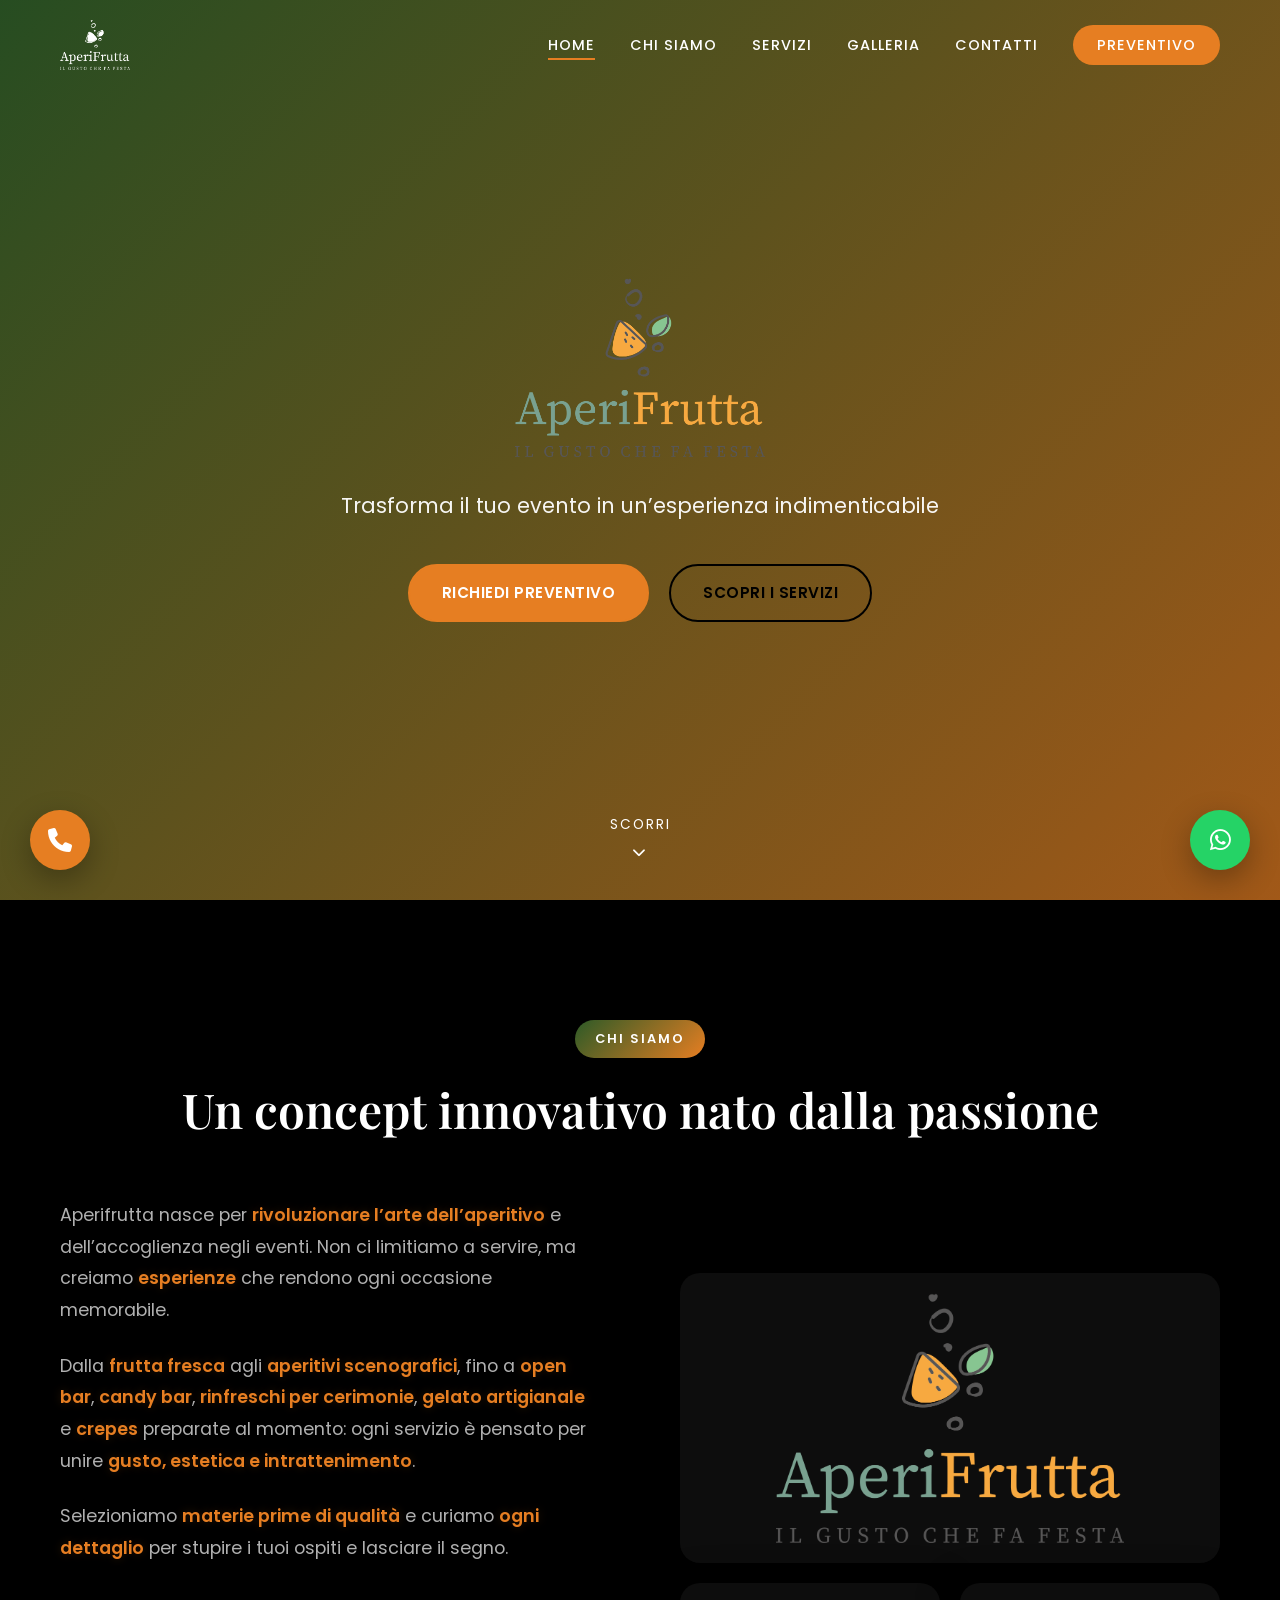
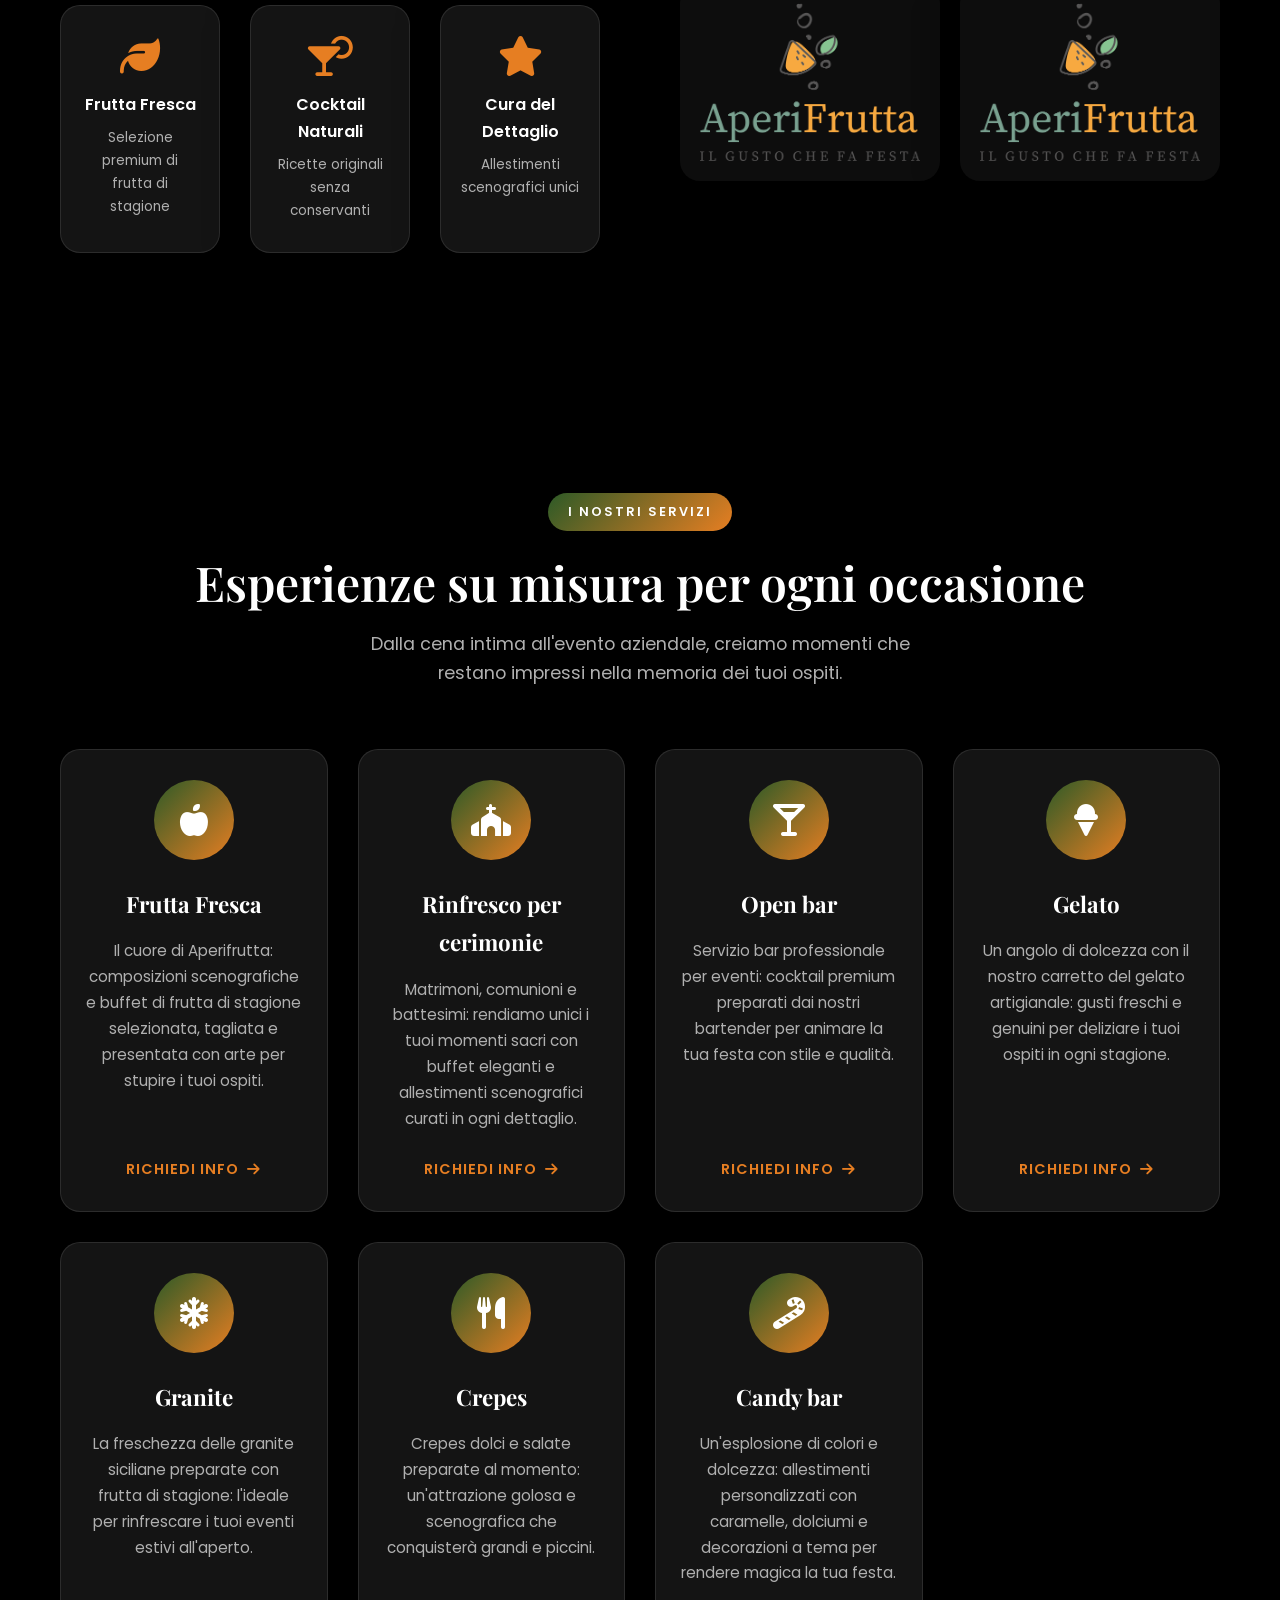
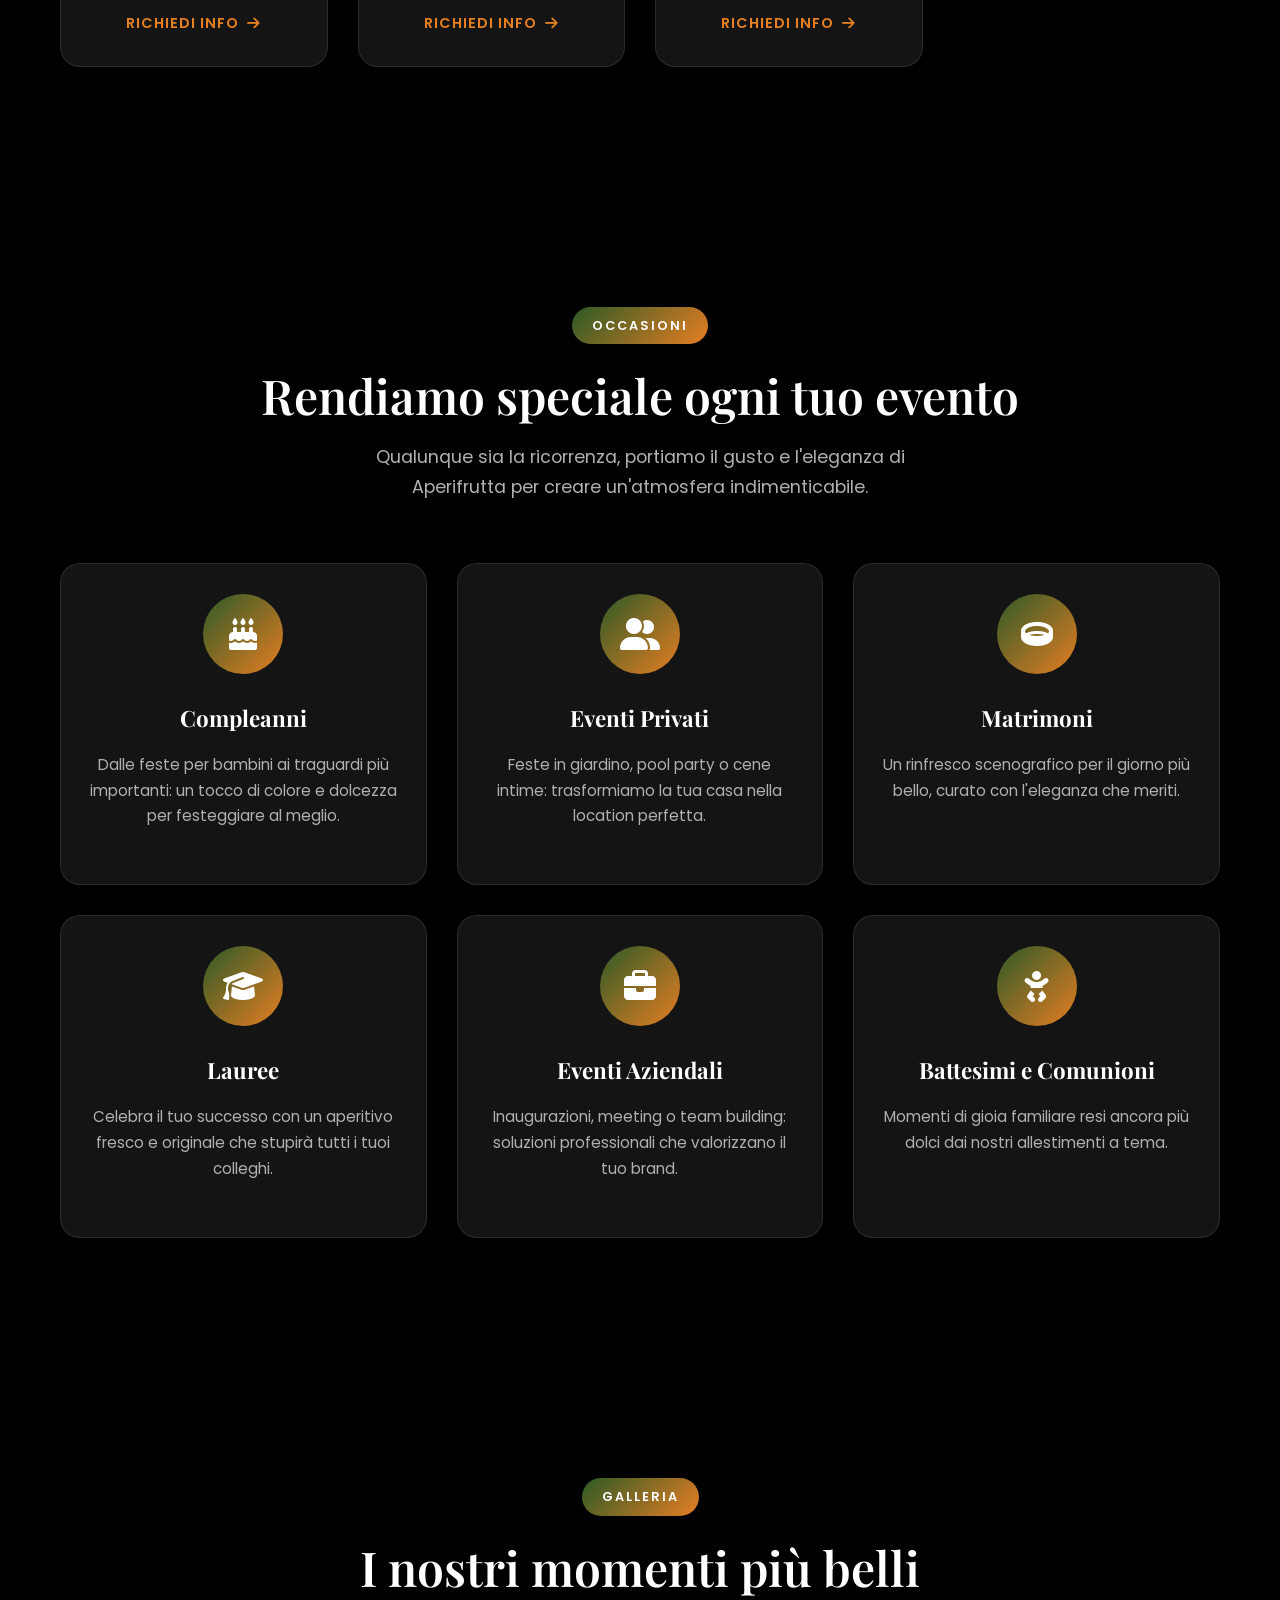
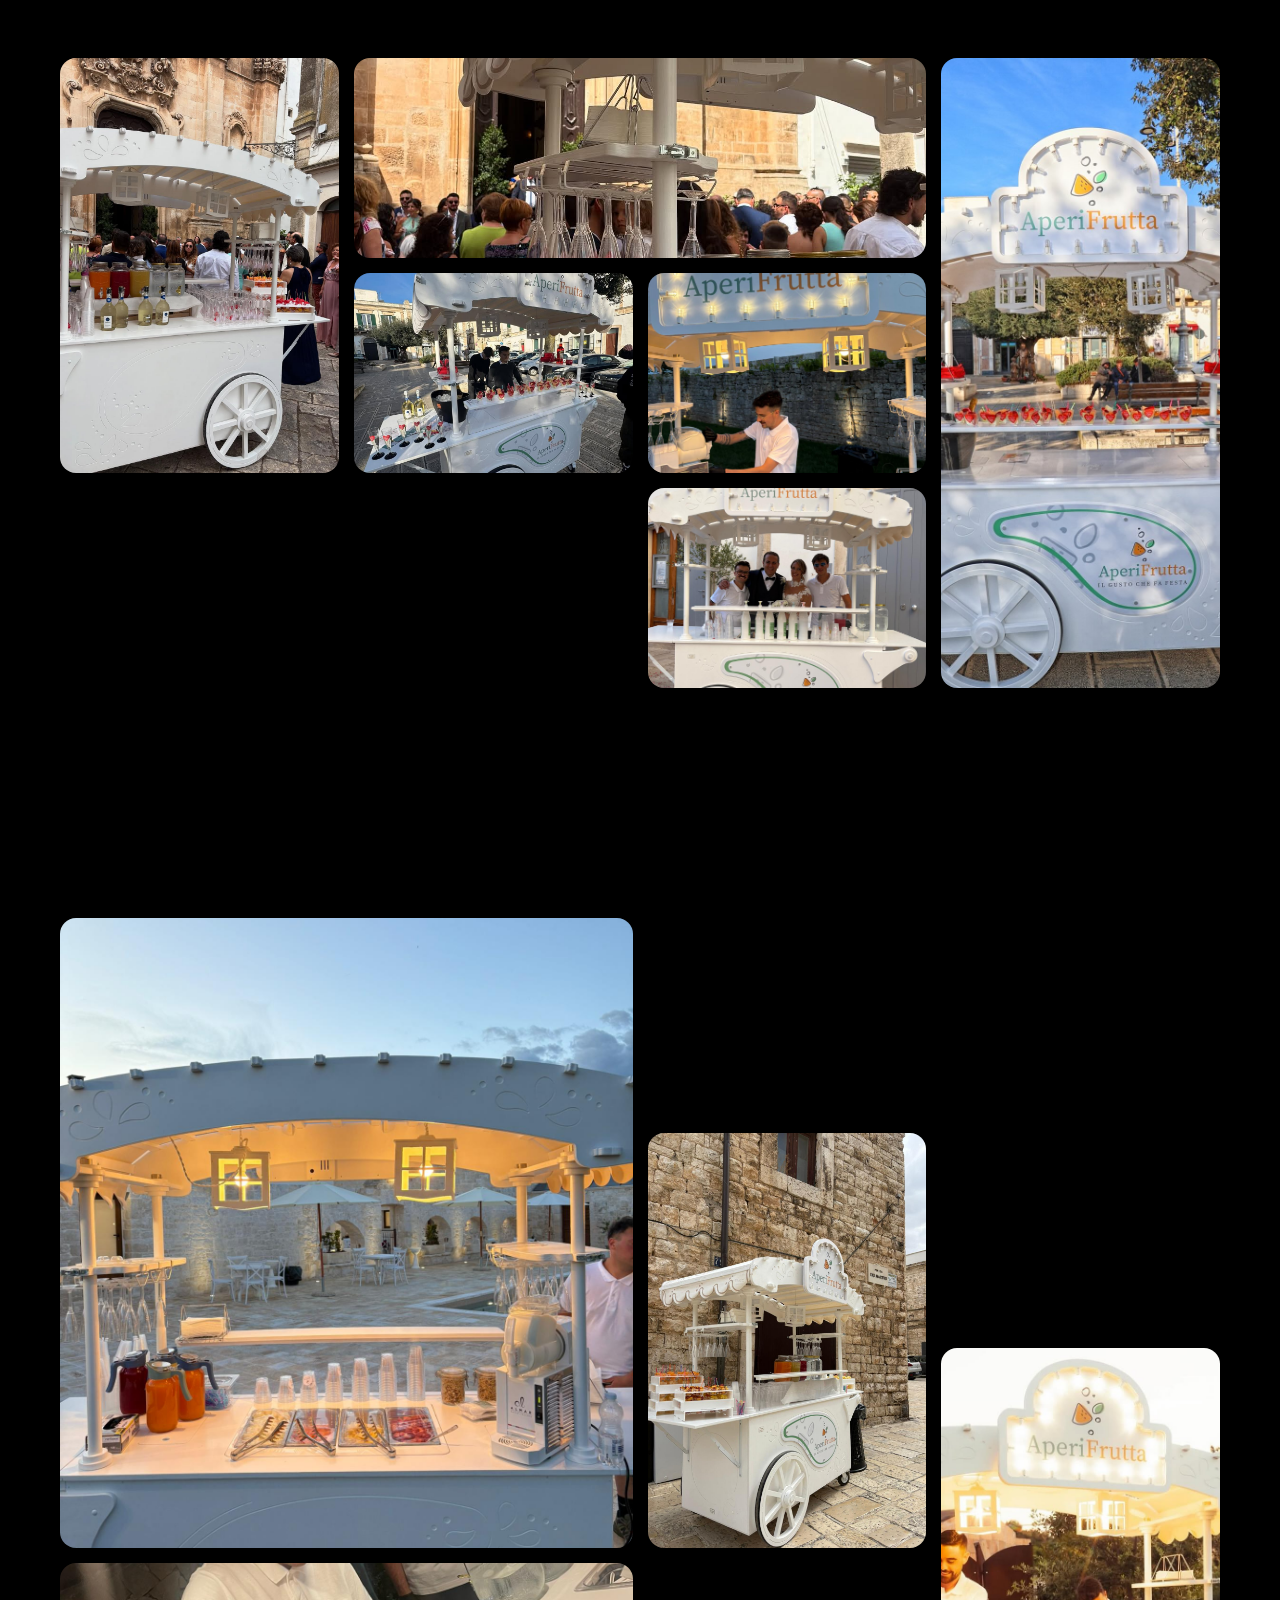
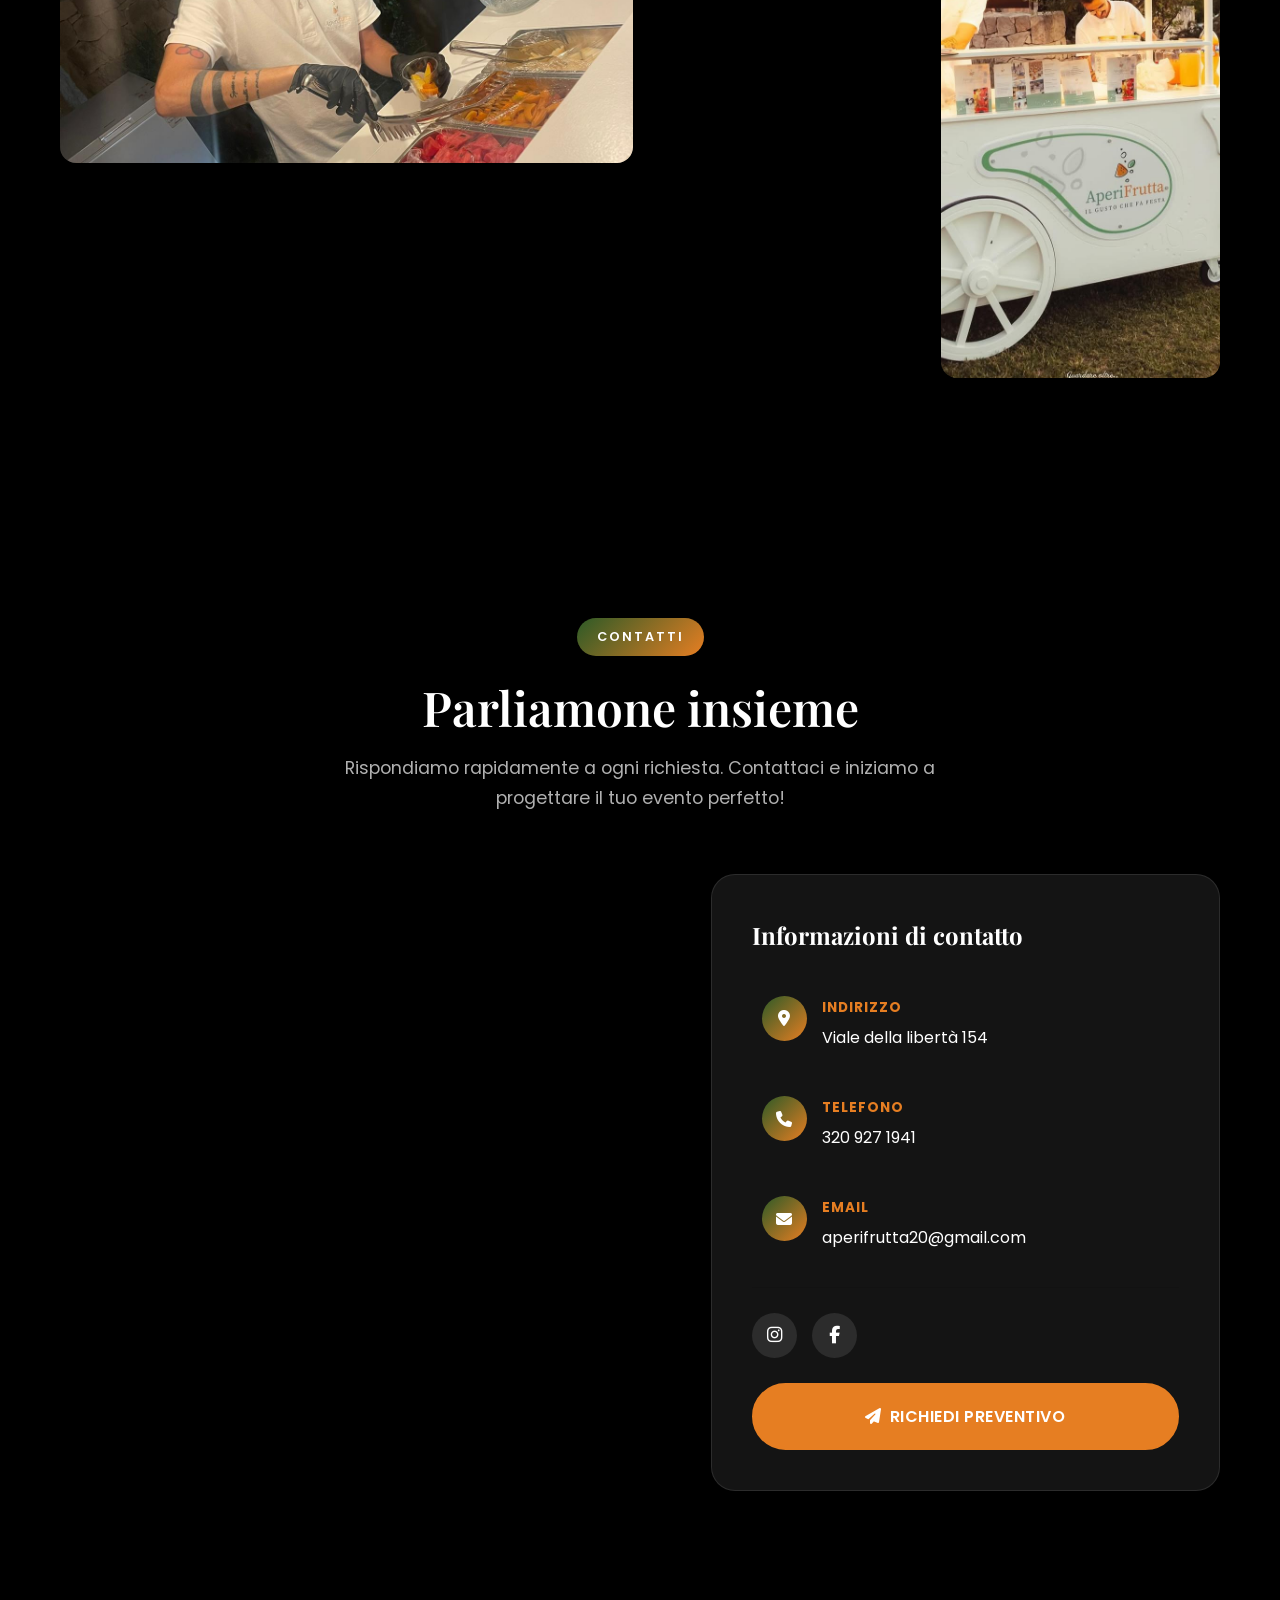
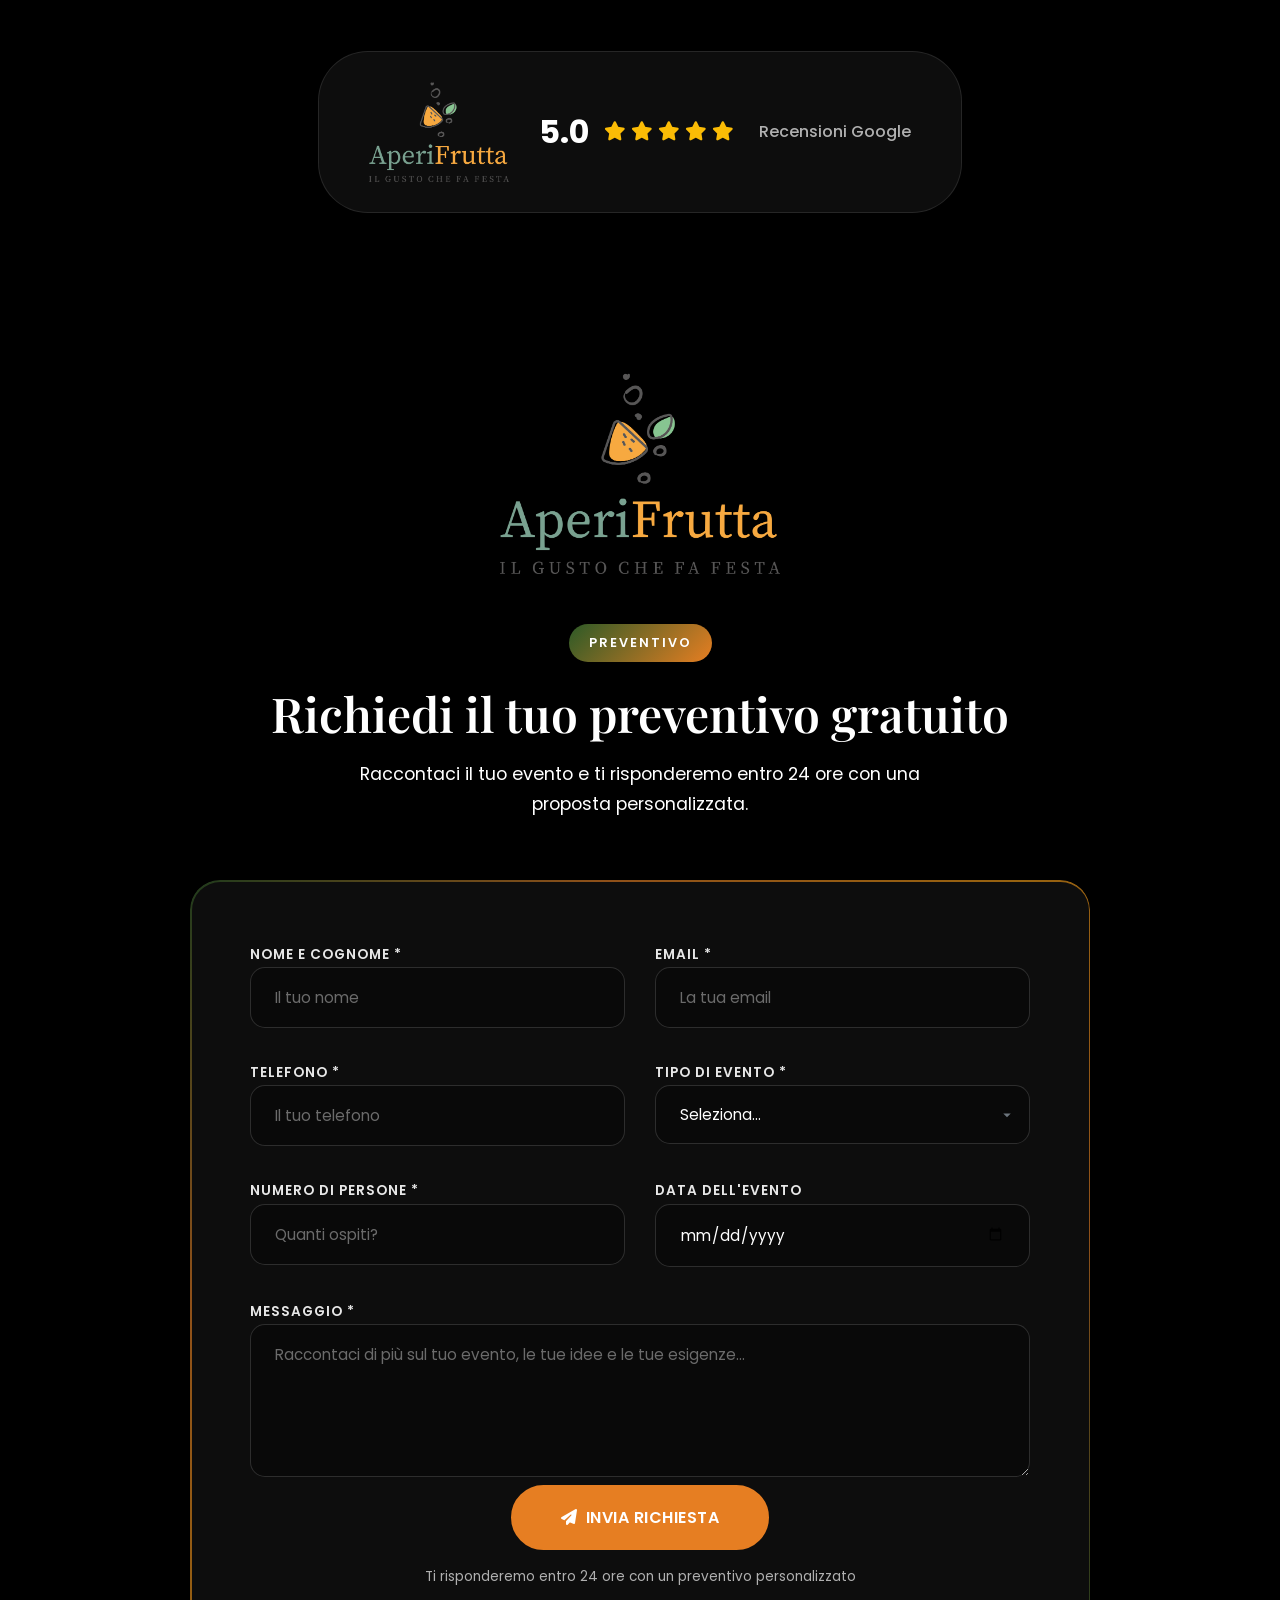
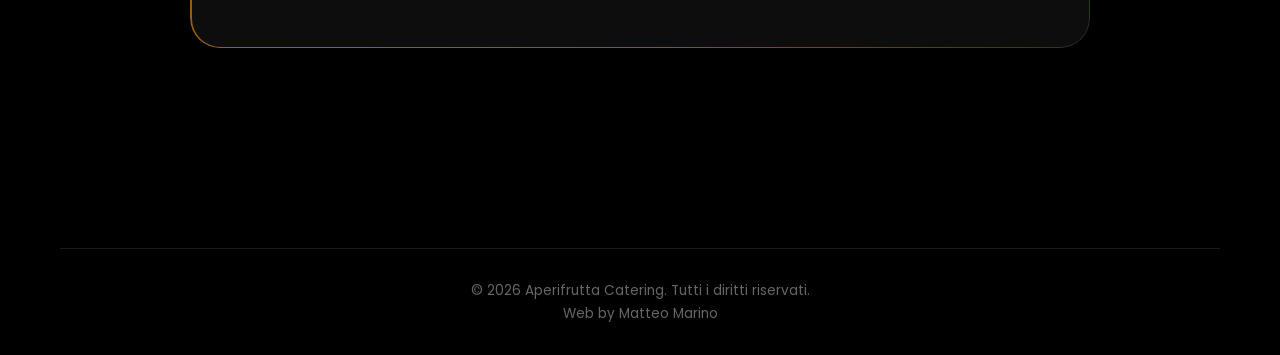
==== index.html @ 5a017d29 "1.1.0" ====
<!DOCTYPE html>
<html lang="it">
<head>
    <meta charset="UTF-8">
    <meta name="viewport" content="width=device-width, initial-scale=1.0">
    <meta name="description" content="Aperifrutta - Catering e servizi esclusivi per eventi unici">
    <meta name="keywords" content="catering, aperitivo, frutta fresca, cocktail naturali, eventi, party, aziendale">
    <title>Aperifrutta | Catering e servizi esclusivi per eventi unici</title>
    <link rel="preconnect" href="https://fonts.googleapis.com">
    <link rel="preconnect" href="https://fonts.gstatic.com" crossorigin>
    <link href="https://fonts.googleapis.com/css2?family=Playfair+Display:wght@400;500;600;700&family=Poppins:wght@300;400;500;600;700&display=swap" rel="stylesheet">
    <link rel="stylesheet" href="https://cdnjs.cloudflare.com/ajax/libs/font-awesome/6.4.0/css/all.min.css">
    <link rel="stylesheet" href="style.css">
</head>
<body>
    <header class="header" id="header">
        <div class="container header-inner">
            <a href="#" class="logo">
                <img src="logo.png" alt="Aperifrutta Catering">
            </a>
            <nav class="nav" id="nav">
                <ul class="nav-list">
                    <li><a href="#hero" class="nav-link active">Home</a></li>
                    <li><a href="#chi-siamo" class="nav-link">Chi siamo</a></li>
                    <li><a href="#servizi" class="nav-link">Servizi</a></li>
                    <li><a href="#galleria" class="nav-link">Galleria</a></li>
                    <li><a href="#contatti" class="nav-link">Contatti</a></li>
                    <li><a href="#preventivo" class="nav-link cta-nav">Preventivo</a></li>
                </ul>
            </nav>
            <button class="nav-toggle" id="navToggle" aria-label="Apri menu">
                <span></span>
                <span></span>
                <span></span>
            </button>
        </div>
    </header>

    <main>
        <section class="hero" id="hero">
            <div class="hero-bg"></div>
            <div class="hero-overlay"></div>
            <div class="container hero-content">
                <img src="logo.png" alt="Aperifrutta" class="hero-logo">
              
                <p class="hero-subtitle">Trasforma il tuo evento in un’esperienza indimenticabile</p>
              
                <div class="hero-cta">
                    <a href="#preventivo" class="btn btn-primary">Richiedi preventivo</a>
                    <a href="#servizi" class="btn btn-secondary">Scopri i servizi</a>
                </div>
            </div>
            <div class="hero-scroll">
                <span>Scorri</span>
                <i class="fas fa-chevron-down"></i>
            </div>
        </section>

        <section class="chi-siamo" id="chi-siamo">
            <div class="container">
                <div class="section-header">
                    <span class="section-tag">Chi siamo</span>
                    <h2 class="section-title">Un concept innovativo nato dalla passione</h2>
                </div>
                <div class="chi-siamo-grid">
                    <div class="chi-siamo-content">
                        <p class="chi-siamo-text">Aperifrutta nasce per <strong>rivoluzionare l’arte dell’aperitivo</strong> e dell’accoglienza negli eventi. Non ci limitiamo a servire, ma creiamo <strong>esperienze</strong> che rendono ogni occasione memorabile.</p>
                        <p class="chi-siamo-text">Dalla <strong>frutta fresca</strong> agli <strong>aperitivi scenografici</strong>, fino a <strong>open bar</strong>, <strong>candy bar</strong>, <strong>rinfreschi per cerimonie</strong>, <strong>gelato artigianale</strong> e <strong>crepes</strong> preparate al momento: ogni servizio è pensato per unire <strong>gusto, estetica e intrattenimento</strong>.</p>
                        <p class="chi-siamo-text">Selezioniamo <strong>materie prime di qualità</strong> e curiamo <strong>ogni dettaglio</strong> per stupire i tuoi ospiti e lasciare il segno.</p>
                        <div class="chi-siamo-features">
                            <div class="feature">
                                <i class="fas fa-leaf"></i>
                                <h4>Frutta Fresca</h4>
                                <p>Selezione premium di frutta di stagione</p>
                            </div>
                            <div class="feature">
                                <i class="fas fa-cocktail"></i>
                                <h4>Cocktail Naturali</h4>
                                <p>Ricette originali senza conservanti</p>
                            </div>
                            <div class="feature">
                                <i class="fas fa-star"></i>
                                <h4>Cura del Dettaglio</h4>
                                <p>Allestimenti scenografici unici</p>
                            </div>
                        </div>
                    </div>
                    <div class="chi-siamo-images">
                        <div class="image-grid">
                            <div class="image-item image-1">
                                <img src="logo.png" alt="Cocktail colorati">
                            </div>
                            <div class="image-item image-2">
                                <img src="logo.png" alt="Frutta fresca">
                            </div>
                            <div class="image-item image-3">
                                <img src="logo.png" alt="Evento allestito">
                            </div>
                        </div>
                    </div>
                </div>
            </div>
        </section>

        <section class="servizi" id="servizi">
            <div class="container">
                <div class="section-header">
                    <span class="section-tag">I nostri servizi</span>
                    <h2 class="section-title">Esperienze su misura per ogni occasione</h2>
                    <p class="section-desc">Dalla cena intima all'evento aziendale, creiamo momenti che restano impressi nella memoria dei tuoi ospiti.</p>
                </div>
                <div class="servizi-grid">
                    <div class="servizio-card">
                        <div class="servizio-icon">
                            <i class="fas fa-apple-alt"></i>
                        </div>
                        <h3>Frutta Fresca</h3>
                        <p>Il cuore di Aperifrutta: composizioni scenografiche e buffet di frutta di stagione selezionata, tagliata e presentata con arte per stupire i tuoi ospiti.</p>
                        <a href="#preventivo" class="servizio-link">Richiedi info <i class="fas fa-arrow-right"></i></a>
                    </div>
                    <div class="servizio-card">
                        <div class="servizio-icon">
                            <i class="fas fa-church"></i>
                        </div>
                        <h3>Rinfresco per cerimonie</h3>
                        <p>Matrimoni, comunioni e battesimi: rendiamo unici i tuoi momenti sacri con buffet eleganti e allestimenti scenografici curati in ogni dettaglio.</p>
                        <a href="#preventivo" class="servizio-link">Richiedi info <i class="fas fa-arrow-right"></i></a>
                    </div>
                    <div class="servizio-card">
                        <div class="servizio-icon">
                            <i class="fas fa-glass-martini-alt"></i>
                        </div>
                        <h3>Open bar</h3>
                        <p>Servizio bar professionale per eventi: cocktail premium preparati dai nostri bartender per animare la tua festa con stile e qualità.</p>
                        <a href="#preventivo" class="servizio-link">Richiedi info <i class="fas fa-arrow-right"></i></a>
                    </div>
                    <div class="servizio-card">
                        <div class="servizio-icon">
                            <i class="fas fa-ice-cream"></i>
                        </div>
                        <h3>Gelato</h3>
                        <p>Un angolo di dolcezza con il nostro carretto del gelato artigianale: gusti freschi e genuini per deliziare i tuoi ospiti in ogni stagione.</p>
                        <a href="#preventivo" class="servizio-link">Richiedi info <i class="fas fa-arrow-right"></i></a>
                    </div>
                    <div class="servizio-card">
                        <div class="servizio-icon">
                            <i class="fas fa-snowflake"></i>
                        </div>
                        <h3>Granite</h3>
                        <p>La freschezza delle granite siciliane preparate con frutta di stagione: l'ideale per rinfrescare i tuoi eventi estivi all'aperto.</p>
                        <a href="#preventivo" class="servizio-link">Richiedi info <i class="fas fa-arrow-right"></i></a>
                    </div>
                    <div class="servizio-card">
                        <div class="servizio-icon">
                            <i class="fas fa-utensils"></i>
                        </div>
                        <h3>Crepes</h3>
                        <p>Crepes dolci e salate preparate al momento: un'attrazione golosa e scenografica che conquisterà grandi e piccini.</p>
                        <a href="#preventivo" class="servizio-link">Richiedi info <i class="fas fa-arrow-right"></i></a>
                    </div>
                    <div class="servizio-card">
                        <div class="servizio-icon">
                            <i class="fas fa-candy-cane"></i>
                        </div>
                        <h3>Candy bar</h3>
                        <p>Un'esplosione di colori e dolcezza: allestimenti personalizzati con caramelle, dolciumi e decorazioni a tema per rendere magica la tua festa.</p>
                        <a href="#preventivo" class="servizio-link">Richiedi info <i class="fas fa-arrow-right"></i></a>
                    </div>
                </div>
            </div>
        </section>

        <section class="eventi" id="eventi">
            <div class="container">
                <div class="section-header">
                    <span class="section-tag">Occasioni</span>
                    <h2 class="section-title">Rendiamo speciale ogni tuo evento</h2>
                    <p class="section-desc">Qualunque sia la ricorrenza, portiamo il gusto e l'eleganza di Aperifrutta per creare un'atmosfera indimenticabile.</p>
                </div>
                <div class="eventi-grid">
                    <div class="evento-item">
                        <div class="evento-icon"><i class="fas fa-birthday-cake"></i></div>
                        <h3>Compleanni</h3>
                        <p>Dalle feste per bambini ai traguardi più importanti: un tocco di colore e dolcezza per festeggiare al meglio.</p>
                    </div>
                    <div class="evento-item">
                        <div class="evento-icon"><i class="fas fa-user-friends"></i></div>
                        <h3>Eventi Privati</h3>
                        <p>Feste in giardino, pool party o cene intime: trasformiamo la tua casa nella location perfetta.</p>
                    </div>
                    <div class="evento-item">
                        <div class="evento-icon"><i class="fas fa-ring"></i></div>
                        <h3>Matrimoni</h3>
                        <p>Un rinfresco scenografico per il giorno più bello, curato con l'eleganza che meriti.</p>
                    </div>
                    <div class="evento-item">
                        <div class="evento-icon"><i class="fas fa-graduation-cap"></i></div>
                        <h3>Lauree</h3>
                        <p>Celebra il tuo successo con un aperitivo fresco e originale che stupirà tutti i tuoi colleghi.</p>
                    </div>
                    <div class="evento-item">
                        <div class="evento-icon"><i class="fas fa-briefcase"></i></div>
                        <h3>Eventi Aziendali</h3>
                        <p>Inaugurazioni, meeting o team building: soluzioni professionali che valorizzano il tuo brand.</p>
                    </div>
                    <div class="evento-item">
                        <div class="evento-icon"><i class="fas fa-baby"></i></div>
                        <h3>Battesimi e Comunioni</h3>
                        <p>Momenti di gioia familiare resi ancora più dolci dai nostri allestimenti a tema.</p>
                    </div>
                </div>
            </div>
        </section>

        <section class="galleria" id="galleria">
            <div class="container">
                <div class="section-header">
                    <span class="section-tag">Galleria</span>
                    <h2 class="section-title">I nostri momenti più belli</h2>
                </div>
                <div class="galleria-grid">
                    <div class="galleria-item" onclick="openLightbox(this)">
                        <img src="galleria/Donato&rRosa%20🤵‍♂️👰22-08-2025%20🥂❤️Siamo%20felici%20di%20aver%20contribuito%20con%20un%20rinfresco%20in%20un%20giorn.jpg" alt="Donato e Rosa Wedding">
                        <div class="galleria-overlay"><i class="fas fa-search-plus"></i></div>
                    </div>
                    <div class="galleria-item" onclick="openLightbox(this)">
                        <img src="galleria/Donato&rRosa%20🤵‍♂️👰22-08-2025%20🥂❤️Siamo%20felici%20di%20aver%20contribuito%20con%20un%20rinfresco%20in%20un%20giorn-2.jpg" alt="Donato e Rosa Wedding Dettaglio">
                        <div class="galleria-overlay"><i class="fas fa-search-plus"></i></div>
                    </div>
                    <div class="galleria-item" onclick="openLightbox(this)">
                        <img src="galleria/Il%20nostro%20nuovo%20carretto!Il%20catering%20per%20ogni%20tipo%20di%20evento-Matrimoni%20👰‍♂️🤵Inaugurazioni🍀Par.jpg" alt="Il nostro nuovo carretto">
                        <div class="galleria-overlay"><i class="fas fa-search-plus"></i></div>
                    </div>
                    <div class="galleria-item" onclick="openLightbox(this)">
                        <img src="galleria/Il%20nostro%20nuovo%20carretto!Il%20catering%20per%20ogni%20tipo%20di%20evento-Matrimoni%20👰‍♂️🤵Inaugurazioni🍀Par-2.jpg" alt="Il nostro nuovo carretto Dettaglio">
                        <div class="galleria-overlay"><i class="fas fa-search-plus"></i></div>
                    </div>
                    <div class="galleria-item" onclick="openLightbox(this)">
                        <img src="galleria/WhatsApp%20Image%202026-04-15%20at%2008.19.06%20(1).jpeg" alt="Evento Aperifrutta 1">
                        <div class="galleria-overlay"><i class="fas fa-search-plus"></i></div>
                    </div>
                    <div class="galleria-item" onclick="openLightbox(this)">
                        <img src="galleria/WhatsApp%20Image%202026-04-15%20at%2008.19.06%20(2).jpeg" alt="Evento Aperifrutta 2">
                        <div class="galleria-overlay"><i class="fas fa-search-plus"></i></div>
                    </div>
                    <div class="galleria-item" onclick="openLightbox(this)">
                        <img src="galleria/WhatsApp%20Image%202026-04-15%20at%2008.19.06.jpeg" alt="Evento Aperifrutta 3">
                        <div class="galleria-overlay"><i class="fas fa-search-plus"></i></div>
                    </div>
                    <div class="galleria-item" onclick="openLightbox(this)">
                        <img src="galleria/WhatsApp%20Image%202026-04-15%20at%2008.19.07.jpeg" alt="Evento Aperifrutta 4">
                        <div class="galleria-overlay"><i class="fas fa-search-plus"></i></div>
                    </div>
                    <div class="galleria-item" onclick="openLightbox(this)">
                        <img src="galleria/WhatsApp%20Image%202026-04-15%20at%2008.20.27.jpeg" alt="Evento Aperifrutta 5">
                        <div class="galleria-overlay"><i class="fas fa-search-plus"></i></div>
                    </div>
                    <div class="galleria-item" onclick="openLightbox(this)">
                        <img src="galleria/WhatsApp%20Image%202026-04-15%20at%2008.22.03.jpeg" alt="Evento Aperifrutta 6">
                        <div class="galleria-overlay"><i class="fas fa-search-plus"></i></div>
                    </div>
                    <div class="galleria-item" onclick="openLightbox(this)">
                        <img src="galleria/WhatsApp%20Image%202026-04-15%20at%2008.22.59.jpeg" alt="Evento Aperifrutta 7">
                        <div class="galleria-overlay"><i class="fas fa-search-plus"></i></div>
                    </div>
                    <div class="galleria-item" onclick="openLightbox(this)">
                        <img src="galleria/WhatsApp%20Image%202026-04-15%20at%2008.24.34.jpeg" alt="Evento Aperifrutta 8">
                        <div class="galleria-overlay"><i class="fas fa-search-plus"></i></div>
                    </div>
                    <div class="galleria-item" onclick="openLightbox(this)">
                        <img src="galleria/work%20in%20progress.jpg" alt="Work in progress">
                        <div class="galleria-overlay"><i class="fas fa-search-plus"></i></div>
                    </div>
                </div>
            </div>
        </section>

        <div class="lightbox" id="lightbox" onclick="closeLightbox()">
            <span class="lightbox-close">&times;</span>
            <img class="lightbox-img" id="lightbox-img" src="" alt="">
            <button class="lightbox-prev" onclick="event.stopPropagation(); changeLightbox(-1)">&#10094;</button>
            <button class="lightbox-next" onclick="event.stopPropagation(); changeLightbox(1)">&#10095;</button>
        </div>

        <section class="contatti" id="contatti">
            <div class="container">
                <div class="section-header">
                    <span class="section-tag">Contatti</span>
                    <h2 class="section-title">Parliamone insieme</h2>
                    <p class="section-desc">Rispondiamo rapidamente a ogni richiesta. Contattaci e iniziamo a progettare il tuo evento perfetto!</p>
                </div>
                <div class="contatti-layout">
                    <div class="contatti-mappa">
                        <iframe src="https://www.google.com/maps/embed?pb=!1m18!1m12!1m3!1d3024.7374217246515!2d17.331370176206228!3d40.70178027139508!2m3!1f0!2f0!3f0!3m2!1i1024!2i768!4f13.1!3m3!1m2!1s0x1346530bb7e5b1af%3A0xf392035a395323b8!2sViale%20della%20Libert%C3%A0%2C%20154%2C%2074015%20Martina%20Franca%20TA!5e0!3m2!1sit!2sit!4v1776200916144!5m2!1sit!2sit" width="600" height="450" style="border:0;" allowfullscreen="" loading="lazy" referrerpolicy="no-referrer-when-downgrade"></iframe>
                    </div>
                    <div class="contatti-info">
                        <div class="contatti-box">
                                <h3>Informazioni di contatto</h3>
                                <a href="https://maps.google.com/?q=Viale+della+libertà+154" target="_blank" class="contatto-row">
                                    <i class="fas fa-map-marker-alt"></i>
                                    <div>
                                        <strong>Indirizzo</strong>
                                        <p>Viale della libertà 154</p>
                                    </div>
                                </a>
                                <a href="tel:+393209271941" class="contatto-row">
                                    <i class="fas fa-phone"></i>
                                    <div>
                                        <strong>Telefono</strong>
                                        <p>320 927 1941</p>
                                    </div>
                                </a>
                                <a href="mailto:aperifrutta20@gmail.com" class="contatto-row">
                                    <i class="fas fa-envelope"></i>
                                    <div>
                                        <strong>Email</strong>
                                        <p>aperifrutta20@gmail.com</p>
                                    </div>
                                </a>
                                <div class="contatto-social">
                                <div class="social-links">
                                    <a href="https://instagram.com/aperifrutta" target="_blank" aria-label="Instagram"><i class="fab fa-instagram"></i></a>
                                    <a href="https://facebook.com/aperifrutta" target="_blank" aria-label="Facebook"><i class="fab fa-facebook-f"></i></a>
                                   
                                </div>
                            </div>
                            <a href="#preventivo" class="btn btn-primary btn-large">
                                <i class="fas fa-paper-plane"></i> Richiedi Preventivo
                            </a>
                        </div>
                    </div>
                </div>
            </div>
        </section>

        <section class="recensioni-google">
            <div class="container">
                <a href="https://share.google/KkRkckU1OZpqvFpMz" target="_blank" class="recensioni-box">
                    <img src="logo.png" alt="Aperifrutta Logo" class="aperifrutta-logo">
                    <div class="rating-info">
                        <span class="punteggio">5.0</span>
                        <div class="stelle">
                            <i class="fas fa-star"></i>
                            <i class="fas fa-star"></i>
                            <i class="fas fa-star"></i>
                            <i class="fas fa-star"></i>
                            <i class="fas fa-star"></i>
                        </div>
                        <span class="label-recensioni">Recensioni Google</span>
                    </div>
                </a>
            </div>
        </section>

        <section class="preventivo" id="preventivo">
            <div class="container">
                <img src="logo.png" alt="Aperifrutta Logo" class="preventivo-logo">
                <div class="section-header">
                    <span class="section-tag">Preventivo</span>
                    <h2 class="section-title">Richiedi il tuo preventivo gratuito</h2>
                    <p class="section-desc">Raccontaci il tuo evento e ti risponderemo entro 24 ore con una proposta personalizzata.</p>
                </div>
                <form class="preventivo-form" id="preventivoForm" action="https://formspree.io/f/mqakvjje" method="POST">
                    <div class="form-row">
                        <div class="form-group">
                            <label for="nome">Nome e Cognome *</label>
                            <input type="text" id="nome" name="nome" required placeholder="Il tuo nome">
                        </div>
                        <div class="form-group">
                            <label for="email">Email *</label>
                            <input type="email" id="email" name="email" required placeholder="La tua email">
                        </div>
                    </div>
                    <div class="form-row">
                        <div class="form-group">
                            <label for="telefono">Telefono *</label>
                            <input type="tel" id="telefono" name="telefono" required placeholder="Il tuo telefono">
                        </div>
                        <div class="form-group">
                            <label for="tipo-evento">Tipo di evento *</label>
                            <select id="tipo-evento" name="tipo-evento" required>
                                <option value="">Seleziona...</option>
                                <option value="privato">Evento Privato</option>
                                <option value="aziendale">Evento Aziendale</option>
                                <option value="festa">Festa/Ricorrenza</option>
                                <option value="matrimonio">Matrimonio</option>
                                <option value="altro">Altro</option>
                            </select>
                        </div>
                    </div>
                    <div class="form-row">
                        <div class="form-group">
                            <label for="numero-persone">Numero di persone *</label>
                            <input type="number" id="numero-persone" name="numero-persone" min="1" required placeholder="Quanti ospiti?">
                        </div>
                        <div class="form-group">
                            <label for="data">Data dell'evento</label>
                            <input type="date" id="data" name="data">
                        </div>
                    </div>
                    <div class="form-group form-group-full">
                        <label for="messaggio">Messaggio *</label>
                        <textarea id="messaggio" name="messaggio" rows="5" required placeholder="Raccontaci di più sul tuo evento, le tue idee e le tue esigenze..."></textarea>
                    </div>
                    <div class="form-submit">
                        <button type="submit" class="btn btn-primary btn-large">
                            <i class="fas fa-paper-plane"></i> Invia richiesta
                        </button>
                        <p class="form-note">Ti risponderemo entro 24 ore con un preventivo personalizzato</p>
                    </div>
                </form>
            </div>
        </section>
    </main>

    <footer class="footer">
        <div class="container">
          
             
            <div class="footer-bottom">
                <p>&copy; 2026 Aperifrutta Catering. Tutti i diritti riservati.</p>
                <p>Web by Matteo Marino</p>
            </div>
        </div>
    </footer>

    <a href="tel:+393209271941" class="floating-btn btn-phone" aria-label="Chiama">
        <i class="fas fa-phone"></i>
    </a>
    <a href="https://wa.me/393209271941" class="floating-btn btn-whatsapp" target="_blank" aria-label="WhatsApp">
        <i class="fab fa-whatsapp"></i>
    </a>

    <script src="script.js"></script>
</body>
</html>
---- style.css ----
:root {
    --color-primary: #2d5a27;
    --color-secondary: #e67e22;
    --color-accent: #f39c12;
    --color-light: #1a1a1a;
    --color-white: #ffffff;
    --color-black: #000000;
    --color-gray: #b0b0b0;
    --color-light-gray: #2a2a2a;
    --color-bg-dark: #0a0a0a;
    --font-heading: 'Playfair Display', Georgia, serif;
    --font-body: 'Poppins', -apple-system, BlinkMacSystemFont, sans-serif;
    --transition: all 0.3s ease;
    --shadow: 0 10px 40px rgba(0,0,0,0.5);
    --shadow-lg: 0 20px 60px rgba(0,0,0,0.6);
}

* {
    margin: 0;
    padding: 0;
    box-sizing: border-box;
}

html {
    scroll-behavior: smooth;
}

body {
    font-family: var(--font-body);
    font-size: 16px;
    line-height: 1.7;
    color: var(--color-white);
    overflow-x: hidden;
    background: var(--color-black);
}

img {
    max-width: 100%;
    height: auto;
    display: block;
}

a {
    text-decoration: none;
    color: inherit;
    transition: var(--transition);
}

ul {
    list-style: none;
}

.container {
    width: 100%;
    max-width: 1200px;
    margin: 0 auto;
    padding: 0 20px;
}

.btn {
    display: inline-flex;
    align-items: center;
    justify-content: center;
    gap: 8px;
    padding: 14px 32px;
    font-family: var(--font-body);
    font-size: 0.95rem;
    font-weight: 600;
    border-radius: 50px;
    border: 2px solid transparent;
    cursor: pointer;
    transition: var(--transition);
    text-transform: uppercase;
    letter-spacing: 0.5px;
}

.btn-primary {
    background: var(--color-secondary);
    color: var(--color-white);
    border-color: var(--color-secondary);
}

.btn-primary:hover {
    background: #cf6e17;
    border-color: #cf6e17;
    transform: translateY(-2px);
    box-shadow: 0 10px 30px rgba(230, 126, 34, 0.4);
}

.btn-secondary {
    background: transparent;
    color: var(--color-black);
    border-color: var(--color-black);
}

.btn-secondary:hover {
    background: var(--color-black);
    color: var(--color-white);
    transform: translateY(-2px);
}

.btn-large {
    padding: 18px 48px;
    font-size: 1rem;
}

.section-header {
    text-align: center;
    margin-bottom: 60px;
}

.section-tag {
    display: inline-block;
    padding: 8px 20px;
    background: linear-gradient(135deg, var(--color-primary), var(--color-secondary));
    color: var(--color-white);
    font-size: 0.8rem;
    font-weight: 600;
    text-transform: uppercase;
    letter-spacing: 2px;
    border-radius: 30px;
    margin-bottom: 20px;
}

.section-title {
    font-family: var(--font-heading);
    font-size: clamp(2rem, 5vw, 3rem);
    font-weight: 600;
    color: var(--color-white);
    margin-bottom: 16px;
    line-height: 1.3;
}

.section-desc {
    font-size: 1.1rem;
    color: var(--color-gray);
    max-width: 600px;
    margin: 0 auto;
}

.header {
    position: fixed;
    top: 0;
    left: 0;
    width: 100%;
    z-index: 1000;
    padding: 20px 0;
    transition: var(--transition);
    background: transparent;
    backdrop-filter: blur(0px);
}

.header.scrolled {
    background: rgba(0, 0, 0, 0.95);
    box-shadow: var(--shadow);
    padding: 15px 0;
    backdrop-filter: blur(10px);
}

.header.scrolled .nav-link {
    color: var(--color-white);
}

.header:not(.scrolled) .logo img {
    filter: brightness(0) invert(1);
}

.header-inner {
    display: flex;
    align-items: center;
    justify-content: space-between;
}

.logo {
    display: flex;
    align-items: center;
}

.logo img {
    height: 50px;
    transition: var(--transition);
}

.nav-list {
    display: flex;
    align-items: center;
    gap: 35px;
}

.nav-link {
    font-size: 0.9rem;
    font-weight: 500;
    color: var(--color-white);
    text-transform: uppercase;
    letter-spacing: 1px;
    position: relative;
}

.nav-link::after {
    content: '';
    position: absolute;
    bottom: -5px;
    left: 0;
    width: 0;
    height: 2px;
    background: var(--color-secondary);
    transition: var(--transition);
}

.nav-link:hover::after,
.nav-link.active::after {
    width: 100%;
}

.cta-nav {
    padding: 10px 24px;
    background: var(--color-secondary);
    border-radius: 30px;
    color: var(--color-white) !important;
}

.cta-nav::after {
    display: none;
}

.cta-nav:hover {
    background: #cf6e17;
    transform: translateY(-2px);
}

.nav-toggle {
    display: none;
    flex-direction: column;
    gap: 6px;
    background: none;
    border: none;
    cursor: pointer;
    padding: 5px;
}

.nav-toggle span {
    display: block;
    width: 28px;
    height: 3px;
    background: var(--color-white);
    border-radius: 2px;
    transition: var(--transition);
}

.header.scrolled .nav-toggle span {
    background: var(--color-primary);
}

.hero {
    position: relative;
    min-height: 100vh;
    display: flex;
    align-items: center;
    justify-content: center;
    overflow: hidden;
}

.hero-bg {
    position: absolute;
    inset: 0;
    background: url('https://images.unsplash.com/photo-1530103862676-de8c9debad1d?w=1920&q=80') center/cover no-repeat;
    animation: heroZoom 20s ease infinite alternate;
}

@keyframes heroZoom {
    from { transform: scale(1); }
    to { transform: scale(1.1); }
}

.hero-overlay {
    position: absolute;
    inset: 0;
    background: linear-gradient(135deg, rgba(45, 90, 39, 0.85), rgba(230, 126, 34, 0.7));
}

.hero-content {
    position: relative;
    z-index: 10;
    text-align: center;
    color: var(--color-white);
    padding: 0 20px;
    max-width: 900px;
    animation: fadeInUp 1s ease;
}

.hero-logo {
    max-width: 250px;
    margin: 0 auto 30px;
}

@keyframes fadeInUp {
    from {
        opacity: 0;
        transform: translateY(40px);
    }
    to {
        opacity: 1;
        transform: translateY(0);
    }
}

.hero-title {
    font-family: var(--font-heading);
    font-size: clamp(2.5rem, 7vw, 4.5rem);
    font-weight: 700;
    margin-bottom: 24px;
    line-height: 1.15;
    text-shadow: 2px 4px 20px rgba(0,0,0,0.2);
}

.hero-subtitle {
    font-size: clamp(1rem, 2vw, 1.3rem);
    margin-bottom: 40px;
    opacity: 0.95;
    line-height: 1.8;
    max-width: 700px;
    margin-left: auto;
    margin-right: auto;
}

.hero-cta {
    display: flex;
    gap: 20px;
    justify-content: center;
    flex-wrap: wrap;
}

.hero-scroll {
    position: absolute;
    bottom: 40px;
    left: 50%;
    transform: translateX(-50%);
    display: flex;
    flex-direction: column;
    align-items: center;
    gap: 10px;
    color: var(--color-white);
    font-size: 0.85rem;
    text-transform: uppercase;
    letter-spacing: 2px;
    animation: bounce 2s infinite;
}

@keyframes bounce {
    0%, 100% { transform: translateX(-50%) translateY(0); }
    50% { transform: translateX(-50%) translateY(10px); }
}

.chi-siamo {
    padding: 120px 0;
    background: var(--color-black);
}

.chi-siamo-grid {
    display: grid;
    grid-template-columns: 1fr 1fr;
    gap: 80px;
    align-items: center;
}

.chi-siamo-content {
    animation: fadeInLeft 1s ease;
}

@keyframes fadeInLeft {
    from {
        opacity: 0;
        transform: translateX(-40px);
    }
    to {
        opacity: 1;
        transform: translateX(0);
    }
}

.chi-siamo-text {
    font-size: 1.1rem;
    color: var(--color-gray);
    margin-bottom: 24px;
    line-height: 1.8;
}

.chi-siamo-text strong {
    color: var(--color-secondary);
    font-weight: 600;
    text-shadow: 0 0 10px rgba(230, 126, 34, 0.2);
}

.chi-siamo-features {
    display: grid;
    grid-template-columns: repeat(3, 1fr);
    gap: 30px;
    margin-top: 40px;
}

.feature {
    text-align: center;
    padding: 30px 20px;
    background: rgba(255,255,255,0.08);
    border-radius: 20px;
    box-shadow: var(--shadow);
    transition: var(--transition);
    border: 1px solid rgba(255,255,255,0.1);
}

.feature:hover {
    transform: translateY(-10px);
    box-shadow: var(--shadow-lg);
    border-color: var(--color-secondary);
}

.feature i {
    font-size: 2.5rem;
    color: var(--color-secondary);
    margin-bottom: 15px;
}

.feature h4 {
    font-size: 1rem;
    font-weight: 600;
    color: var(--color-white);
    margin-bottom: 8px;
}

.feature p {
    font-size: 0.85rem;
    color: var(--color-gray);
}

.image-grid {
    display: grid;
    grid-template-columns: repeat(2, 1fr);
    grid-auto-rows: auto;
    gap: 20px;
    animation: fadeInRight 1s ease;
}

@keyframes fadeInRight {
    from {
        opacity: 0;
        transform: translateX(40px);
    }
    to {
        opacity: 1;
        transform: translateX(0);
    }
}

.image-item {
    border-radius: 20px;
    overflow: hidden;
    box-shadow: var(--shadow);
    background: rgba(255, 255, 255, 0.05);
    display: flex;
    align-items: center;
    justify-content: center;
    padding: 20px;
}

.image-item img {
    width: 100%;
    height: auto;
    max-height: 250px;
    object-fit: contain;
    transition: var(--transition);
}

.image-item:hover img {
    transform: scale(1.1);
}

.image-1 {
    grid-column: span 2;
}

.servizi {
    padding: 120px 0;
    background: var(--color-black);
}

.servizi-grid {
    display: grid;
    grid-template-columns: repeat(4, 1fr);
    gap: 30px;
}

.servizio-card {
    padding: 30px 25px;
    background: rgba(255,255,255,0.08);
    border-radius: 20px;
    text-align: center;
    transition: var(--transition);
    position: relative;
    overflow: hidden;
    border: 1px solid rgba(255,255,255,0.1);
    display: flex;
    flex-direction: column;
    align-items: center;
    height: 100%;
}

.servizio-card::before {
    content: '';
    position: absolute;
    inset: 0;
    border-radius: 20px;
    padding: 2px;
    background: linear-gradient(135deg, var(--color-primary), var(--color-secondary), var(--color-accent), var(--color-secondary), var(--color-primary));
    -webkit-mask: linear-gradient(#fff 0 0) content-box, linear-gradient(#fff 0 0);
    -webkit-mask-composite: xor;
    mask-composite: exclude;
    opacity: 0;
    transition: var(--transition);
}

.servizio-card:hover::before {
    opacity: 1;
}

.servizio-card::after {
    content: '';
    position: absolute;
    inset: 0;
    border-radius: 20px;
    background: linear-gradient(135deg, var(--color-primary), var(--color-secondary));
    opacity: 0;
    transition: var(--transition);
    z-index: -1;
}

.servizio-card:hover {
    transform: translateY(-10px);
}

.servizio-card:hover::after {
    opacity: 0.1;
}

.servizio-icon {
    width: 80px;
    height: 80px;
    margin: 0 auto 25px;
    background: linear-gradient(135deg, var(--color-primary), var(--color-secondary));
    border-radius: 50%;
    display: flex;
    align-items: center;
    justify-content: center;
}

.servizio-icon i {
    font-size: 2rem;
    color: var(--color-white);
}

.servizio-card h3 {
    font-family: var(--font-heading);
    font-size: 1.4rem;
    color: var(--color-white);
    margin-bottom: 15px;
}

.servizio-card p {
    font-size: 0.95rem;
    color: var(--color-gray);
    margin-bottom: 25px;
    line-height: 1.7;
}

.servizio-link {
    display: inline-flex;
    align-items: center;
    gap: 8px;
    font-size: 0.9rem;
    font-weight: 600;
    color: var(--color-secondary);
    text-transform: uppercase;
    letter-spacing: 1px;
    margin-top: auto;
}

.servizio-link:hover {
    color: var(--color-primary);
    gap: 12px;
}

/* Sezione Eventi */
.eventi {
    padding: 120px 0;
    background: var(--color-black);
}

.eventi-grid {
    display: grid;
    grid-template-columns: repeat(3, 1fr);
    gap: 30px;
}

.evento-item {
    text-align: center;
    padding: 30px 25px;
    background: rgba(255, 255, 255, 0.08);
    border-radius: 20px;
    transition: var(--transition);
    border: 1px solid rgba(255, 255, 255, 0.1);
    position: relative;
    overflow: hidden;
    display: flex;
    flex-direction: column;
    align-items: center;
    height: 100%;
}

.evento-item::before {
    content: '';
    position: absolute;
    inset: 0;
    border-radius: 20px;
    padding: 2px;
    background: linear-gradient(135deg, var(--color-primary), var(--color-secondary), var(--color-accent), var(--color-secondary), var(--color-primary));
    -webkit-mask: linear-gradient(#fff 0 0) content-box, linear-gradient(#fff 0 0);
    -webkit-mask-composite: xor;
    mask-composite: exclude;
    opacity: 0;
    transition: var(--transition);
}

.evento-item:hover::before {
    opacity: 1;
}

.evento-item::after {
    content: '';
    position: absolute;
    inset: 0;
    border-radius: 20px;
    background: linear-gradient(135deg, var(--color-primary), var(--color-secondary));
    opacity: 0;
    transition: var(--transition);
    z-index: -1;
}

.evento-item:hover {
    transform: translateY(-10px);
}

.evento-item:hover::after {
    opacity: 0.1;
}

.evento-icon {
    width: 80px;
    height: 80px;
    margin: 0 auto 25px;
    background: linear-gradient(135deg, var(--color-primary), var(--color-secondary));
    border-radius: 50%;
    display: flex;
    align-items: center;
    justify-content: center;
    font-size: 2rem;
    color: var(--color-white);
}

.evento-item h3 {
    font-family: var(--font-heading);
    font-size: 1.4rem;
    color: var(--color-white);
    margin-bottom: 15px;
}

.evento-item p {
    font-size: 0.95rem;
    color: var(--color-gray);
    margin-bottom: 25px;
    line-height: 1.7;
}

.galleria {
    padding: 120px 0;
    background: var(--color-black);
}

.galleria-grid {
    display: grid;
    grid-template-columns: repeat(4, 1fr);
    grid-auto-rows: 200px;
    gap: 15px;
    grid-auto-flow: dense;
}

.galleria-item {
    position: relative;
    border-radius: 16px;
    overflow: hidden;
    cursor: pointer;
}

/* Effetto Mosaico Intrecciato */
.galleria-item:nth-child(4n+1) {
    grid-row: span 2;
}

.galleria-item:nth-child(3n+2) {
    grid-column: span 2;
}

.galleria-item:nth-child(5n+3) {
    grid-row: span 3;
}

.galleria-item:nth-child(7n) {
    grid-column: span 2;
    grid-row: span 2;
}

.galleria-item img {
    width: 100%;
    height: 100%;
    object-fit: cover;
    transition: var(--transition);
}

.galleria-overlay {
    position: absolute;
    inset: 0;
    background: linear-gradient(135deg, rgba(45, 90, 39, 0.8), rgba(230, 126, 34, 0.8));
    display: flex;
    align-items: center;
    justify-content: center;
    opacity: 0;
    transition: var(--transition);
}

.galleria-overlay i {
    font-size: 2rem;
    color: var(--color-white);
    transform: scale(0.5);
    transition: var(--transition);
}

.galleria-item:hover .galleria-overlay {
    opacity: 1;
}

.galleria-item:hover img {
    transform: scale(1.15);
}

.galleria-item:hover .galleria-overlay i {
    transform: scale(1);
}

.lightbox {
    display: none;
    position: fixed;
    z-index: 2000;
    top: 0;
    left: 0;
    width: 100%;
    height: 100%;
    background: rgba(0, 0, 0, 0.95);
    justify-content: center;
    align-items: center;
    flex-direction: column;
}

.lightbox.active {
    display: flex;
}

.lightbox-img {
    max-width: 90%;
    max-height: 80vh;
    object-fit: contain;
    border-radius: 8px;
}

.lightbox-close {
    position: absolute;
    top: 20px;
    right: 30px;
    font-size: 40px;
    color: var(--color-white);
    cursor: pointer;
    z-index: 2001;
}

.lightbox-prev,
.lightbox-next {
    position: absolute;
    top: 50%;
    transform: translateY(-50%);
    background: rgba(255, 255, 255, 0.1);
    border: none;
    color: var(--color-white);
    font-size: 30px;
    padding: 15px 20px;
    cursor: pointer;
    border-radius: 50%;
    transition: var(--transition);
}

.lightbox-prev:hover,
.lightbox-next:hover {
    background: var(--color-secondary);
}

.lightbox-prev {
    left: 20px;
}

.lightbox-next {
    right: 20px;
}

.contatti {
    padding: 120px 0;
    background: var(--color-black);
}

.contatti-layout {
    display: grid;
    grid-template-columns: 1.2fr 1fr;
    gap: 40px;
    align-items: stretch;
}

.contatti-mappa {
    border-radius: 24px;
    overflow: hidden;
    box-shadow: var(--shadow);
    min-height: 500px;
}

.contatti-mappa iframe {
    width: 100%;
    height: 100%;
    min-height: 500px;
    border: none;
}

.contatti-info {
    display: flex;
    flex-direction: column;
}

.contatti-box {
    background: rgba(255,255,255,0.08);
    border-radius: 24px;
    padding: 40px;
    flex: 1;
    display: flex;
    flex-direction: column;
    border: 1px solid rgba(255,255,255,0.1);
}

.contatti-box h3 {
    font-family: var(--font-heading);
    font-size: 1.5rem;
    color: var(--color-white);
    margin-bottom: 30px;
}

.contatto-row {
    display: flex;
    align-items: flex-start;
    gap: 15px;
    margin-bottom: 25px;
    padding: 10px;
    border-radius: 12px;
    transition: var(--transition);
}

.contatto-row:hover {
    background: rgba(255, 255, 255, 0.05);
}

.contatto-row i {
    width: 45px;
    height: 45px;
    background: linear-gradient(135deg, var(--color-primary), var(--color-secondary));
    border-radius: 50%;
    display: flex;
    align-items: center;
    justify-content: center;
    color: var(--color-white);
    font-size: 1rem;
    flex-shrink: 0;
}

.contatto-row strong {
    display: block;
    font-size: 0.85rem;
    color: var(--color-secondary);
    text-transform: uppercase;
    letter-spacing: 1px;
    margin-bottom: 5px;
}

.contatto-row p {
    font-size: 1rem;
    color: var(--color-white);
}

/* Sezione Recensioni Google */
.recensioni-google {
    padding: 40px 0;
    background: var(--color-black);
}

.recensioni-box {
    display: flex;
    align-items: center;
    justify-content: center;
    gap: 30px;
    background: rgba(255, 255, 255, 0.05);
    padding: 30px 50px;
    border-radius: 50px;
    width: fit-content;
    margin: 0 auto;
    border: 1px solid rgba(255, 255, 255, 0.1);
    box-shadow: var(--shadow);
    transition: var(--transition);
    cursor: pointer;
    text-decoration: none;
}

.recensioni-box:hover {
    background: rgba(255, 255, 255, 0.08);
    transform: translateY(-5px);
    border-color: rgba(255, 255, 255, 0.2);
    box-shadow: var(--shadow-lg);
}

.aperifrutta-logo {
    width: 140px;
    height: auto;
    object-fit: contain;
}

.rating-info {
    display: flex;
    align-items: center;
    gap: 15px;
}

.punteggio {
    font-size: 2rem;
    font-weight: 700;
    color: var(--color-white);
}

.stelle {
    display: flex;
    gap: 5px;
    color: #fbbc05; /* Colore giallo Google */
    font-size: 1.2rem;
}

.label-recensioni {
    font-size: 1rem;
    color: var(--color-gray);
    font-weight: 500;
    margin-left: 10px;
}

@media (max-width: 768px) {
    .recensioni-box {
        flex-direction: column;
        gap: 15px;
        padding: 25px 30px;
        border-radius: 30px;
    }
    
    .rating-info {
        flex-direction: column;
        gap: 10px;
    }
    
    .punteggio {
        font-size: 1.8rem;
    }
    
    .aperifrutta-logo {
        width: 100px;
    }
}

/* Floating Buttons */
.floating-btn {
    position: fixed;
    bottom: 30px;
    width: 60px;
    height: 60px;
    border-radius: 50%;
    display: flex;
    align-items: center;
    justify-content: center;
    font-size: 24px;
    color: white;
    box-shadow: 0 10px 30px rgba(0, 0, 0, 0.3);
    z-index: 1500;
    transition: var(--transition);
}

.floating-btn:hover {
    transform: scale(1.1) translateY(-5px);
}

.btn-whatsapp {
    right: 30px;
    background-color: #25d366;
}

.btn-phone {
    left: 30px;
    background-color: var(--color-secondary);
}

@media (max-width: 768px) {
    .floating-btn {
        bottom: 20px;
        width: 50px;
        height: 50px;
        font-size: 20px;
    }
    .btn-whatsapp { right: 20px; }
    .btn-phone { left: 20px; }
}

.contatto-social {
    margin-top: auto;
    padding-top: 25px;
    border-top: 1px solid rgba(0,0,0,0.1);
    margin-bottom: 25px;
}

.contatto-social h4 {
    font-size: 0.9rem;
    color: var(--color-primary);
    margin-bottom: 15px;
}

.contatti-box .btn {
    width: 100%;
    justify-content: center;
}

.preventivo {
    padding: 120px 0;
    background: var(--color-black);
    position: relative;
}

.preventivo .section-title,
.preventivo .section-desc {
    color: var(--color-white);
}

.preventivo-logo {
    display: block;
    max-width: 280px;
    margin: 0 auto 50px;
    filter: none;
}

.preventivo-form {
    max-width: 900px;
    margin: 0 auto;
    background: rgba(255,255,255,0.05);
    padding: 60px;
    border-radius: 30px;
    box-shadow: var(--shadow-lg);
    animation: fadeInUp 0.8s ease;
    position: relative;
    border: none;
}

.preventivo-form::before {
    content: '';
    position: absolute;
    inset: 0;
    border-radius: 30px;
    padding: 1.5px; /* Bordo più sottile e raffinato */
    background: linear-gradient(135deg, 
        var(--color-primary), 
        var(--color-secondary), 
        var(--color-accent), 
        var(--color-secondary), 
        var(--color-primary)
    );
    -webkit-mask: linear-gradient(#fff 0 0) content-box, linear-gradient(#fff 0 0);
    -webkit-mask-composite: xor;
    mask-composite: exclude;
    opacity: 0.6;
    pointer-events: none;
}

.form-row {
    display: grid;
    grid-template-columns: 1fr 1fr;
    gap: 30px;
    margin-bottom: 30px;
}

.form-group label {
    font-size: 0.85rem;
    font-weight: 600;
    color: var(--color-white);
    margin-bottom: 12px;
    text-transform: uppercase;
    letter-spacing: 1px;
    opacity: 0.9;
}

.form-group input,
.form-group select,
.form-group textarea {
    padding: 18px 24px;
    font-family: var(--font-body);
    font-size: 0.95rem;
    border: 1px solid rgba(255,255,255,0.15);
    border-radius: 15px;
    transition: var(--transition);
    background: rgba(0, 0, 0, 0.3);
    color: var(--color-white);
    width: 100%;
}

.form-group input:focus,
.form-group select:focus,
.form-group textarea:focus {
    outline: none;
    border-color: var(--color-secondary);
    background: rgba(0, 0, 0, 0.5);
    box-shadow: 0 0 15px rgba(230, 126, 34, 0.2);
}

.form-group input::placeholder,
.form-group textarea::placeholder {
    color: rgba(255, 255, 255, 0.4);
}

.form-group select {
    cursor: pointer;
    appearance: none;
    background-image: url("data:image/svg+xml,%3Csvg xmlns='http://www.w3.org/2000/svg' width='12' height='12' fill='%236c757d' viewBox='0 0 16 16'%3E%3Cpath d='M8 11L3 6h10l-5 5z'/%3E%3C/svg%3E");
    background-repeat: no-repeat;
    background-position: right 16px center;
}

.form-group textarea {
    resize: vertical;
    min-height: 150px;
}

.form-submit {
    text-align: center;
}

.form-note {
    margin-top: 15px;
    font-size: 0.85rem;
    color: var(--color-gray);
}

.footer {
    background: var(--color-black);
    color: var(--color-white);
    padding: 80px 0 30px;
}

.footer-grid {
    display: grid;
    grid-template-columns: 2fr 1fr 1fr 1fr;
    gap: 50px;
    margin-bottom: 50px;
}

.footer-brand p {
    margin-top: 20px;
    font-size: 0.95rem;
    color: #aaa;
    line-height: 1.7;
}

.footer-logo {
    height: 45px;
}

.footer-links h4,
.footer-contatti h4,
.footer-social h4 {
    font-size: 1rem;
    font-weight: 600;
    margin-bottom: 20px;
    color: var(--color-secondary);
}

.footer-links ul li,
.footer-contatti ul li {
    margin-bottom: 12px;
}

.footer-links a,
.footer-contatti a {
    font-size: 0.9rem;
    color: #aaa;
}

.footer-links a:hover {
    color: var(--color-secondary);
}

.footer-contatti ul li {
    display: flex;
    align-items: center;
    gap: 10px;
    color: #aaa;
    font-size: 0.9rem;
}

.footer-contatti ul li i {
    color: var(--color-secondary);
    width: 20px;
}

.social-links {
    display: flex;
    gap: 15px;
}

.social-links a {
    width: 45px;
    height: 45px;
    background: rgba(255,255,255,0.1);
    border-radius: 50%;
    display: flex;
    align-items: center;
    justify-content: center;
    font-size: 1.1rem;
    color: var(--color-white);
    transition: var(--transition);
}

.social-links a:hover {
    background: var(--color-secondary);
    transform: translateY(-5px);
}

.footer-bottom {
    padding-top: 30px;
    border-top: 1px solid rgba(255,255,255,0.1);
    text-align: center;
}

.footer-bottom p {
    font-size: 0.85rem;
    color: #666;
}

@media (max-width: 1024px) {
    .servizi-grid {
        grid-template-columns: repeat(2, 1fr);
    }

    .chi-siamo-features {
        grid-template-columns: repeat(3, 1fr);
    }

    .footer-grid {
        grid-template-columns: repeat(2, 1fr);
    }

    .galleria-grid {
        grid-template-columns: repeat(3, 1fr);
    }

    .galleria-item:nth-child(1) {
        grid-column: span 1;
        grid-row: span 1;
    }
}

@media (max-width: 768px) {
    .hero-bg {
        background-image: url('heromobile.jpg');
    }

    .nav {
        position: fixed;
        top: 0;
        right: -100%;
        width: 80%;
        max-width: 350px;
        height: 100vh;
        background: var(--color-black);
        padding: 100px 40px 40px;
        box-shadow: -10px 0 40px rgba(0,0,0,0.5);
        transition: var(--transition);
    }

    .nav.active {
        right: 0;
    }

    .nav-list {
        flex-direction: column;
        align-items: flex-start;
        gap: 25px;
    }

    .nav-link {
        color: var(--color-white) !important;
        font-size: 1.1rem;
    }

    .nav-toggle {
        display: flex;
        z-index: 1001;
    }

    .nav-toggle.active span:nth-child(1) {
        transform: rotate(45deg) translate(6px, 6px);
    }

    .nav-toggle.active span:nth-child(2) {
        opacity: 0;
    }

    .nav-toggle.active span:nth-child(3) {
        transform: rotate(-45deg) translate(7px, -7px);
    }

    .hero-cta {
        flex-direction: column;
        align-items: center;
        gap: 15px;
    }

    .hero-cta .btn {
        width: 100%;
        max-width: 300px;
    }

    .hero-logo {
        max-width: 180px;
    }

    .chi-siamo-grid {
        grid-template-columns: 1fr;
        gap: 40px;
    }

    .chi-siamo-text {
        font-size: 1rem;
        line-height: 1.6;
        margin-bottom: 20px;
        text-align: center;
    }

    .chi-siamo-features {
        display: flex;
        overflow-x: auto;
        gap: 15px;
        padding-bottom: 15px;
        scroll-snap-type: x mandatory;
        -webkit-overflow-scrolling: touch;
    }

    .chi-siamo-features::-webkit-scrollbar {
        display: none;
    }

    .feature {
        flex: 0 0 140px;
        scroll-snap-align: start;
        padding: 15px 10px;
    }

    .feature i {
        font-size: 1.5rem;
    }

    .feature h4 {
        font-size: 0.9rem;
    }

    .feature p {
        font-size: 0.75rem;
    }

    .servizi-grid {
        grid-template-columns: repeat(2, 1fr);
        gap: 12px;
    }

    .servizio-card {
        padding: 15px 12px;
        min-height: 260px;
    }

    .servizio-icon {
        width: 45px;
        height: 45px;
        margin-bottom: 12px;
    }

    .servizio-icon i {
        font-size: 1.2rem;
    }

    .servizio-card h3 {
        font-size: 0.95rem;
        margin-bottom: 8px;
    }

    .servizio-card p {
        font-size: 0.75rem;
        margin-bottom: 12px;
        display: -webkit-box;
        -webkit-line-clamp: 3;
        -webkit-box-orient: vertical;
        overflow: hidden;
    }

    .servizio-link {
        font-size: 0.7rem;
        padding: 6px 10px;
        background: var(--color-secondary);
        border-radius: 20px;
        color: white;
    }

    .eventi-grid {
        grid-template-columns: repeat(2, 1fr);
        gap: 12px;
    }

    .evento-item {
        padding: 15px 12px;
        min-height: 180px;
    }

    .evento-icon {
        width: 45px;
        height: 45px;
        margin-bottom: 12px;
        font-size: 1.2rem;
    }

    .evento-item h3 {
        font-size: 0.95rem;
        margin-bottom: 8px;
    }

    .evento-item p {
        font-size: 0.75rem;
        margin-bottom: 12px;
        display: -webkit-box;
        -webkit-line-clamp: 3;
        -webkit-box-orient: vertical;
        overflow: hidden;
    }

    .galleria-grid {
        grid-template-columns: repeat(2, 1fr);
        grid-auto-rows: 140px;
        gap: 8px;
        grid-auto-flow: dense;
    }

    .galleria-item {
        border-radius: 8px;
    }

    /* Pattern mosaico mobile a 2 colonne */
    .galleria-item:nth-child(1) { grid-column: span 1; grid-row: span 2; }
    .galleria-item:nth-child(2) { grid-column: span 1; grid-row: span 1; }
    .galleria-item:nth-child(3) { grid-column: span 1; grid-row: span 1; }
    .galleria-item:nth-child(4) { grid-column: span 2; grid-row: span 1; }
    .galleria-item:nth-child(5) { grid-column: span 1; grid-row: span 1; }
    .galleria-item:nth-child(6) { grid-column: span 1; grid-row: span 2; }
    .galleria-item:nth-child(7) { grid-column: span 1; grid-row: span 1; }
    .galleria-item:nth-child(8) { grid-column: span 2; grid-row: span 1; }
    .galleria-item:nth-child(9) { grid-column: span 1; grid-row: span 1; }
    .galleria-item:nth-child(10) { grid-column: span 1; grid-row: span 2; }
    .galleria-item:nth-child(11) { grid-column: span 2; grid-row: span 1; }
    .galleria-item:nth-child(12) { grid-column: span 1; grid-row: span 1; }
    .galleria-item:nth-child(13) { grid-column: span 1; grid-row: span 1; }

    .contatti-layout {
        grid-template-columns: 1fr;
    }

    .contatti-mappa {
        min-height: 250px;
    }

    .contatti-mappa iframe {
        min-height: 250px;
    }

    .contatti-box {
        padding: 25px;
    }

    .preventivo {
        padding: 80px 0;
    }

    .preventivo-form {
        padding: 30px 20px;
    }

    .form-row {
        grid-template-columns: 1fr;
        gap: 20px;
        margin-bottom: 20px;
    }

    .form-group label {
        font-size: 0.8rem;
    }

    .form-group input,
    .form-group select,
    .form-group textarea {
        padding: 14px 16px;
        font-size: 0.9rem;
    }

    .form-submit {
        margin-top: 10px;
    }

    .btn {
        padding: 12px 24px;
        font-size: 0.85rem;
    }

    .btn-large {
        padding: 14px 28px;
    }

    .footer-grid {
        grid-template-columns: 1fr;
        gap: 30px;
        text-align: center;
    }

    .footer-contatti ul li {
        justify-content: center;
    }

    .social-links {
        justify-content: center;
    }

    .footer-logo {
        margin: 0 auto;
    }

    .floating-btn {
        bottom: 20px;
        width: 50px;
        height: 50px;
        font-size: 20px;
    }

    .btn-whatsapp {
        right: 20px;
    }

    .btn-phone {
        left: 20px;
    }

    .section-header {
        margin-bottom: 40px;
    }

    .section-title {
        font-size: 1.8rem;
    }

    .section-desc {
        font-size: 0.95rem;
    }

    .section-tag {
        padding: 6px 16px;
        font-size: 0.75rem;
    }

    .chi-siamo,
    .servizi,
    .galleria,
    .contatti,
    .preventivo {
        padding: 100px 0 60px;
    }
}

@media (max-width: 480px) {
    .container {
        padding: 0 15px;
    }

    .hero-title {
        font-size: 1.6rem;
    }

    .hero-subtitle {
        font-size: 0.85rem;
        margin-bottom: 30px;
    }

    .hero-logo {
        max-width: 120px;
        margin-bottom: 15px;
    }

    .servizi-grid {
        grid-template-columns: repeat(2, 1fr);
        gap: 10px;
    }

    .servizio-card {
        padding: 12px 8px;
        min-height: 220px;
    }

    .servizio-icon {
        width: 35px;
        height: 35px;
        margin-bottom: 8px;
    }

    .servizio-icon i {
        font-size: 1rem;
    }

    .servizio-card h3 {
        font-size: 0.85rem;
    }

    .servizio-card p {
        font-size: 0.7rem;
        -webkit-line-clamp: 2;
    }

    .eventi-grid {
        grid-template-columns: repeat(2, 1fr);
        gap: 10px;
    }

    .evento-item {
        padding: 12px 8px;
        min-height: 150px;
    }

    .evento-icon {
        width: 35px;
        height: 35px;
        margin-bottom: 8px;
        font-size: 1rem;
    }

    .evento-item h3 {
        font-size: 0.85rem;
    }

    .evento-item p {
        font-size: 0.7rem;
        -webkit-line-clamp: 2;
    }

    .chi-siamo-features {
        display: flex;
        overflow-x: auto;
        gap: 10px;
        padding-bottom: 15px;
        scroll-snap-type: x mandatory;
        -webkit-overflow-scrolling: touch;
        margin: 0 -15px;
        padding: 0 15px 15px;
    }

    .feature {
        flex: 0 0 150px;
        scroll-snap-align: center;
        padding: 12px 8px;
    }

    .feature i {
        font-size: 1.2rem;
    }

    .feature h4 {
        font-size: 0.8rem;
    }

    .feature p {
        font-size: 0.7rem;
    }

    .galleria-grid {
        grid-template-columns: repeat(2, 1fr);
        grid-auto-rows: 100px;
        gap: 6px;
    }

    .galleria-item {
        border-radius: 6px;
    }

    /* Pattern mosaico mobile a 2 colonne per schermi piccolissimi */
    .galleria-item:nth-child(1) { grid-column: span 1; grid-row: span 2; }
    .galleria-item:nth-child(2) { grid-column: span 1; grid-row: span 1; }
    .galleria-item:nth-child(3) { grid-column: span 1; grid-row: span 1; }
    .galleria-item:nth-child(4) { grid-column: span 2; grid-row: span 1; }
    .galleria-item:nth-child(5) { grid-column: span 1; grid-row: span 1; }
    .galleria-item:nth-child(6) { grid-column: span 1; grid-row: span 2; }
    .galleria-item:nth-child(7) { grid-column: span 1; grid-row: span 1; }
    .galleria-item:nth-child(8) { grid-column: span 2; grid-row: span 1; }
    .galleria-item:nth-child(9) { grid-column: span 1; grid-row: span 1; }
    .galleria-item:nth-child(10) { grid-column: span 1; grid-row: span 2; }
    .galleria-item:nth-child(11) { grid-column: span 2; grid-row: span 1; }
    .galleria-item:nth-child(12) { grid-column: span 1; grid-row: span 1; }
    .galleria-item:nth-child(13) { grid-column: span 1; grid-row: span 1; }

    .section-title {
        font-size: 1.3rem;
    }

    .section-tag {
        font-size: 0.65rem;
        padding: 4px 12px;
    }

    .btn {
        padding: 10px 20px;
        font-size: 0.8rem;
    }
}

@media (prefers-reduced-motion: reduce) {
    *,
    *::before,
    *::after {
        animation-duration: 0.01ms !important;
        animation-iteration-count: 1 !important;
        transition-duration: 0.01ms !important;
    }
}
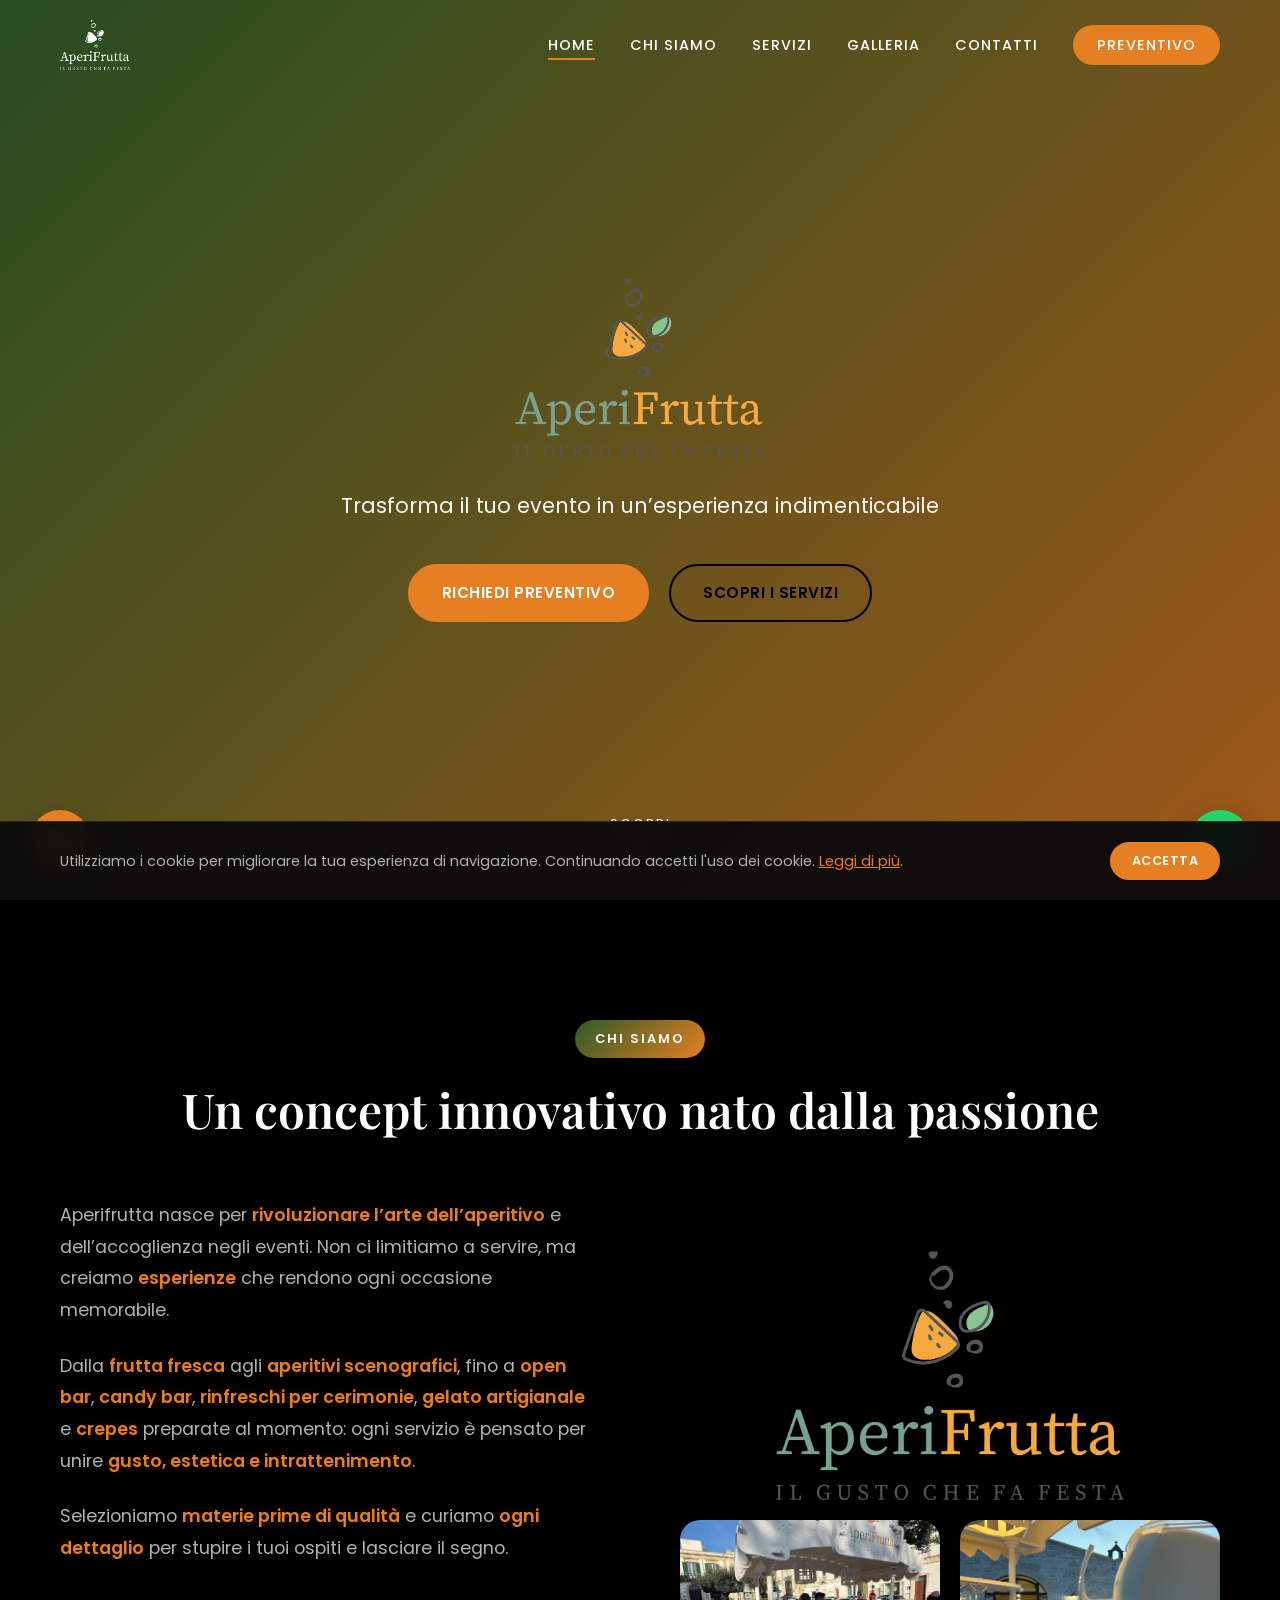
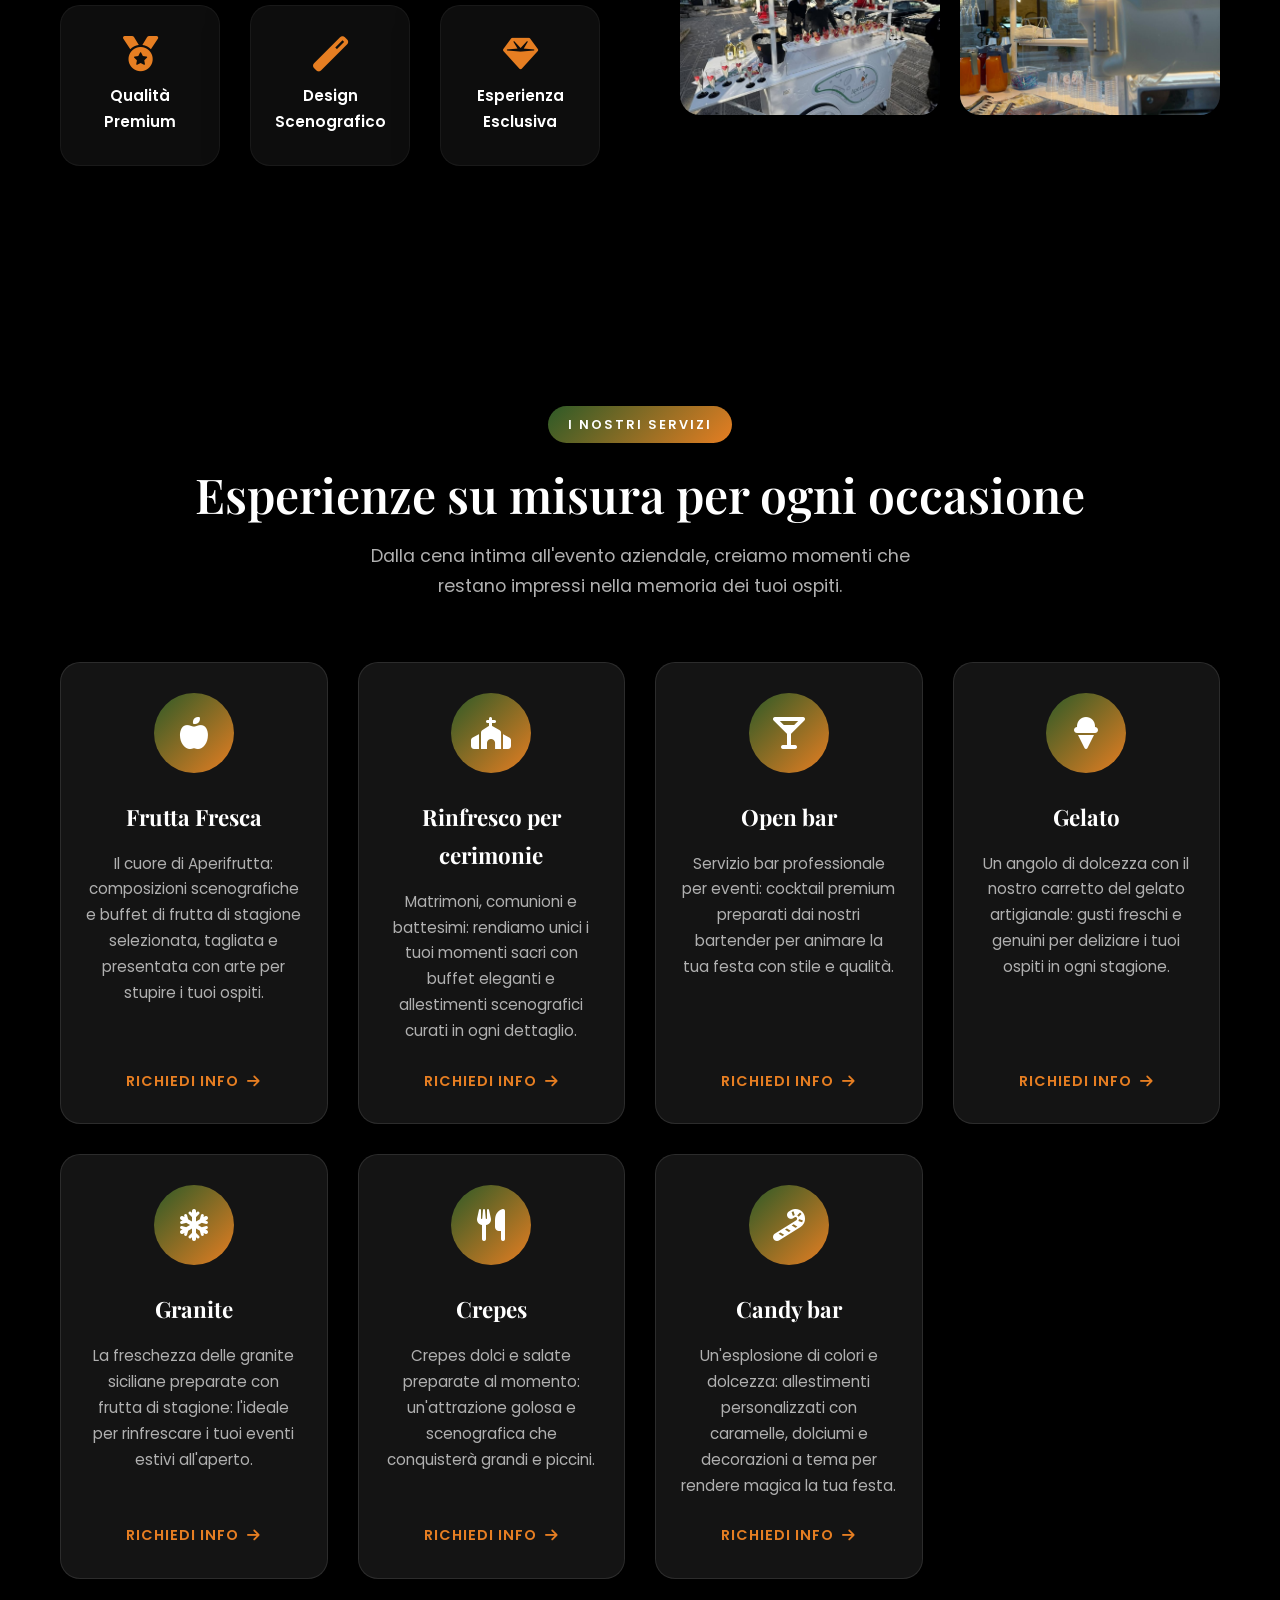
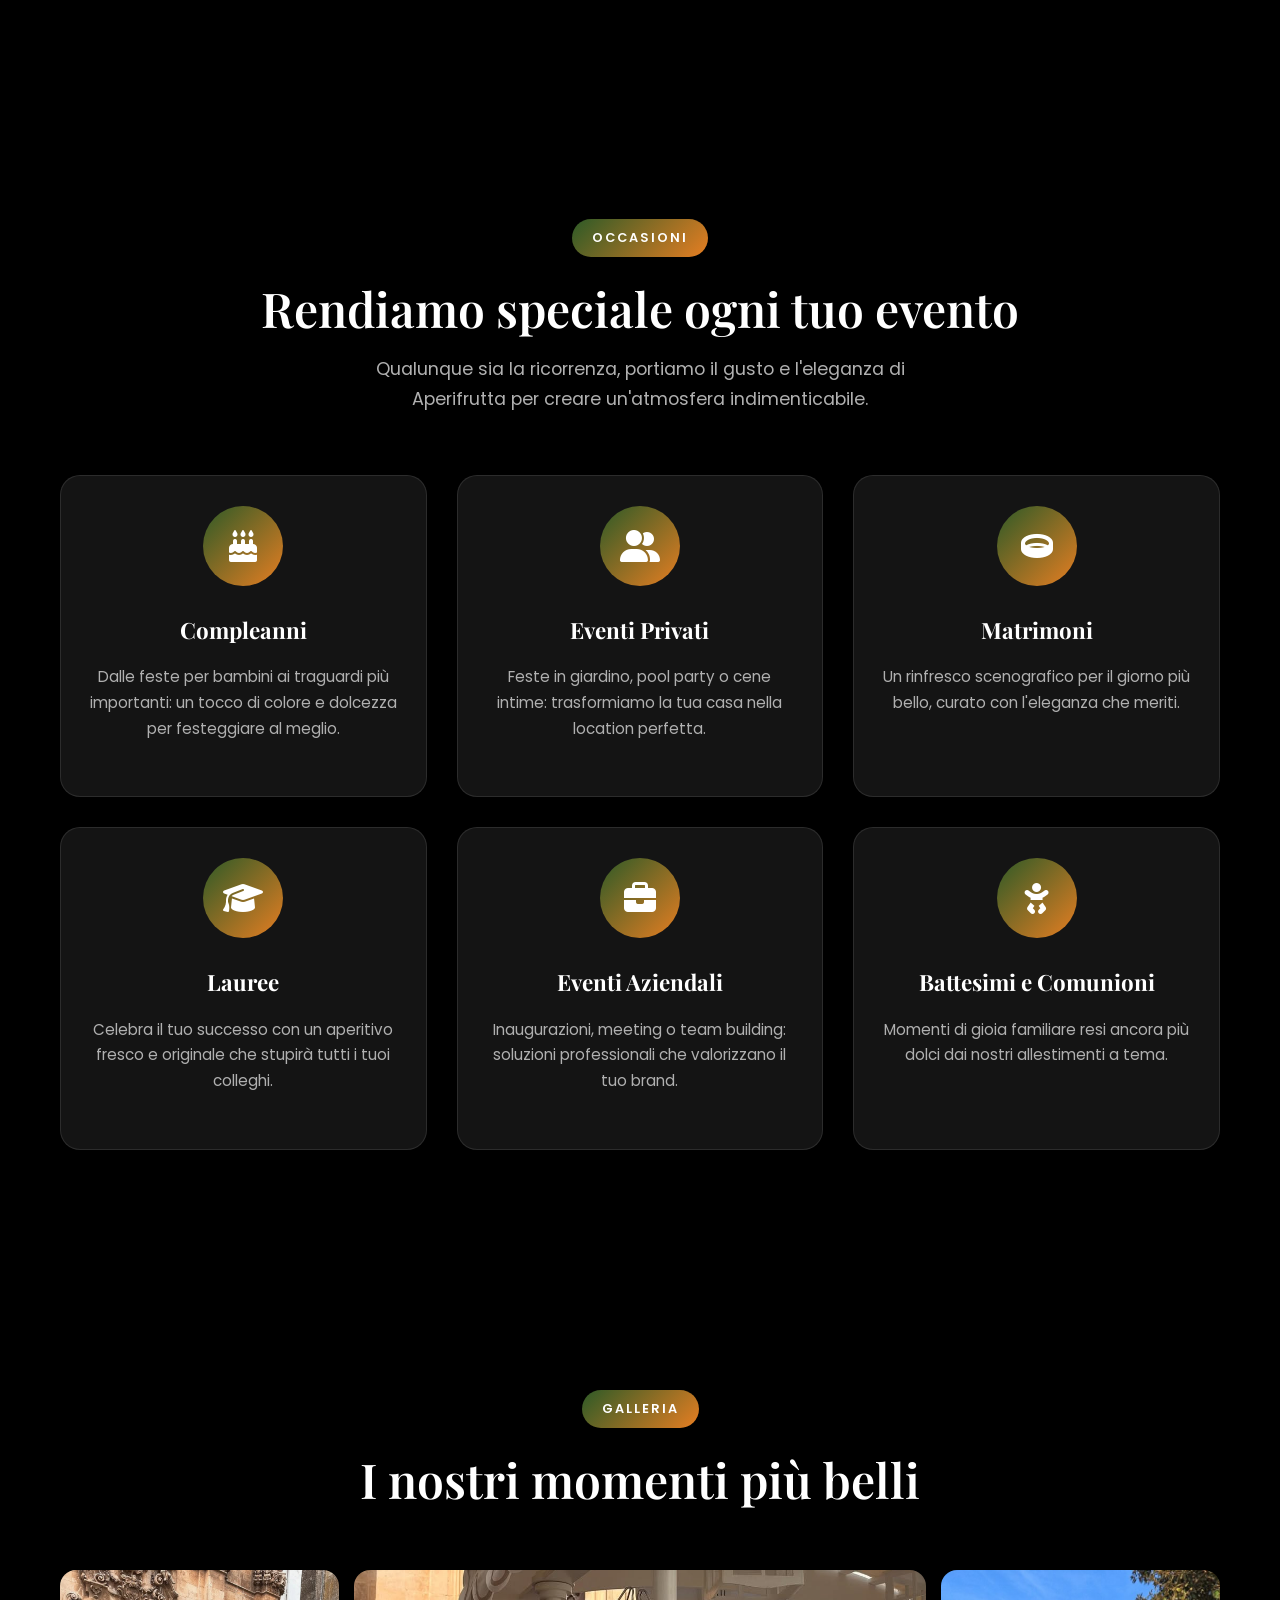
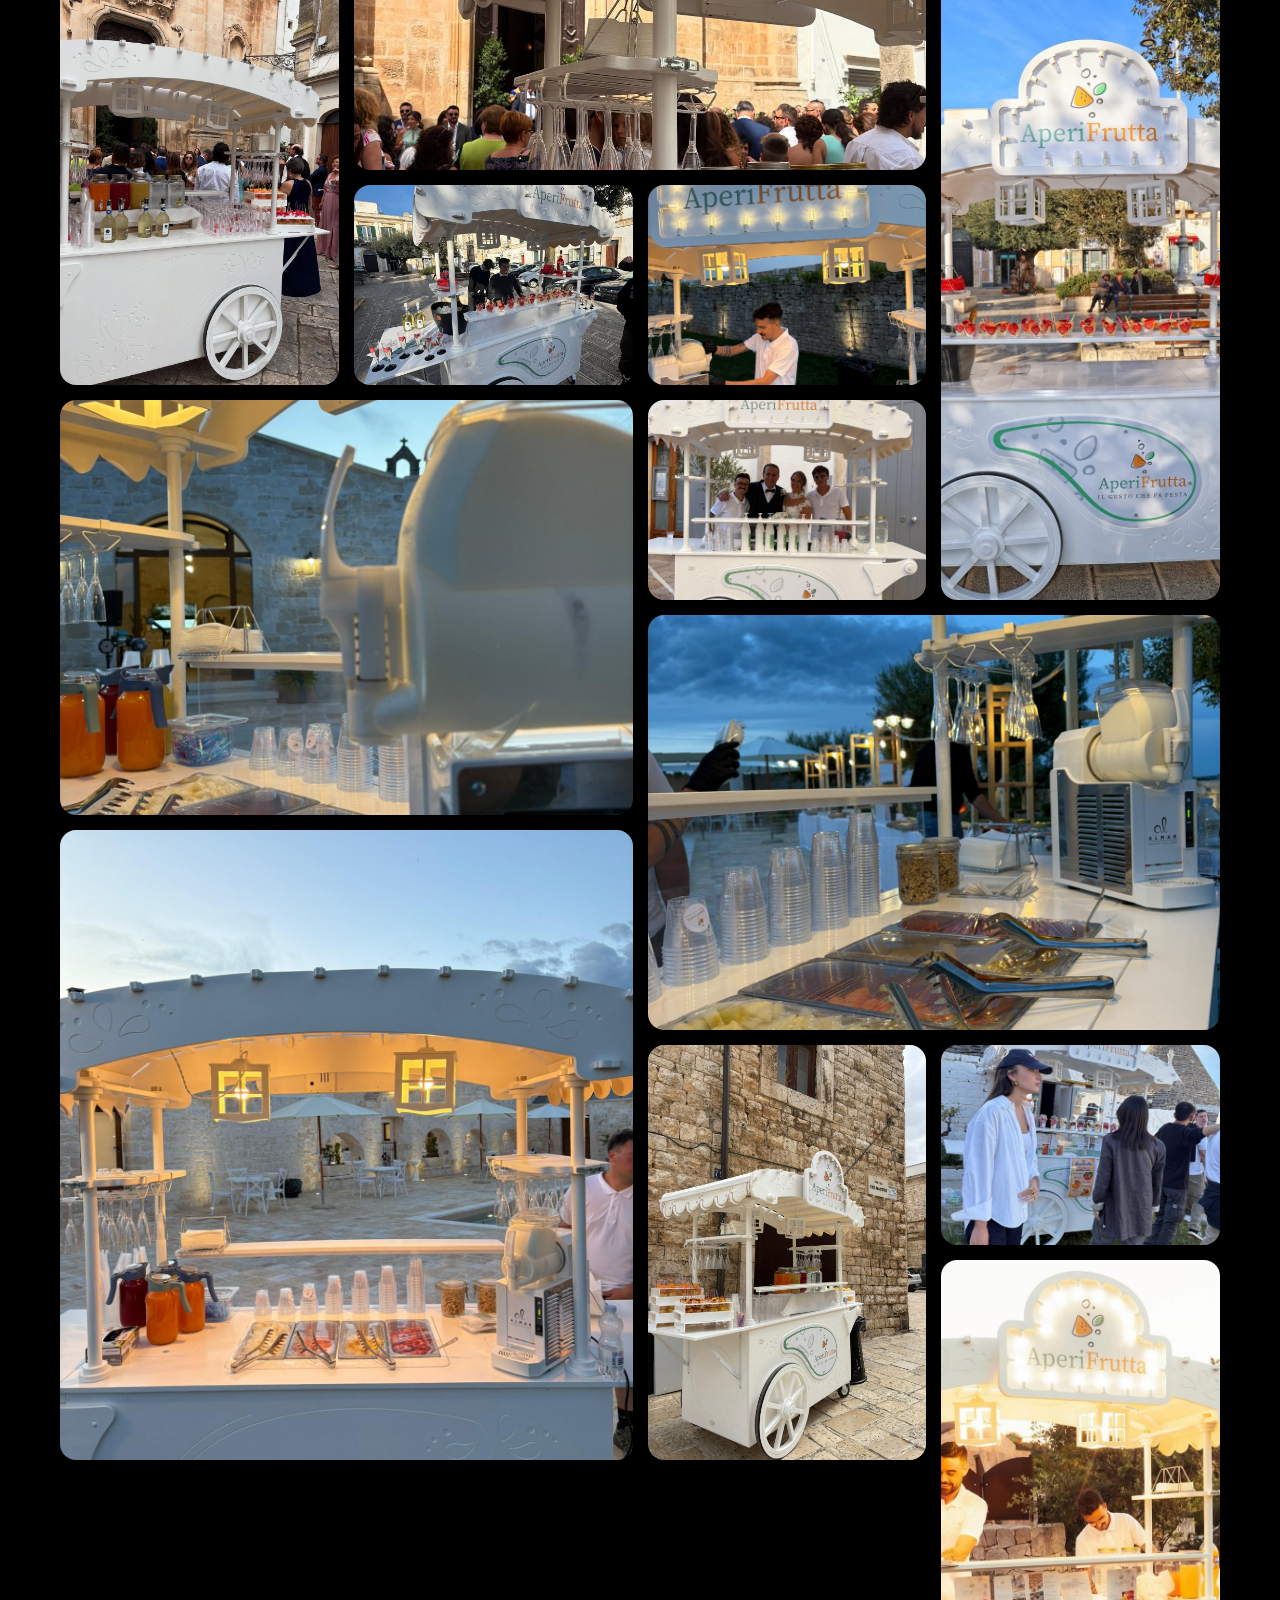
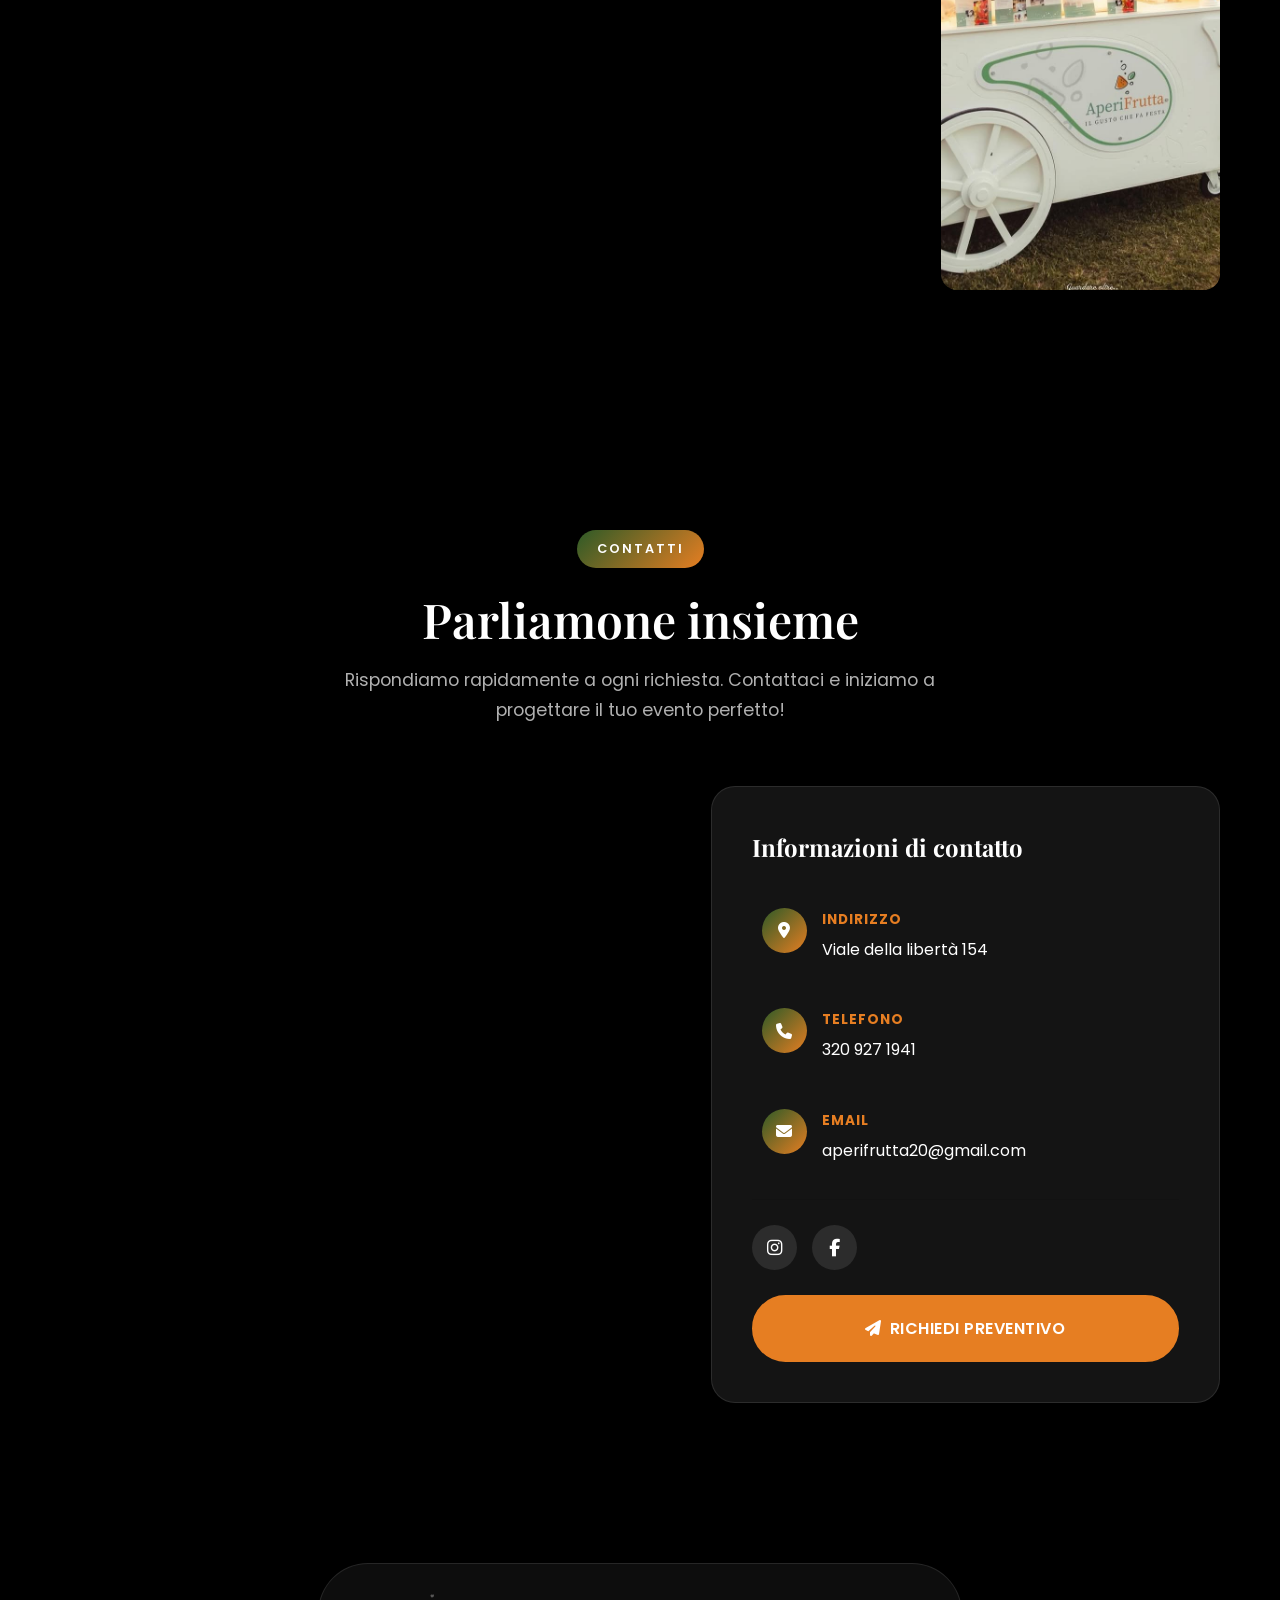
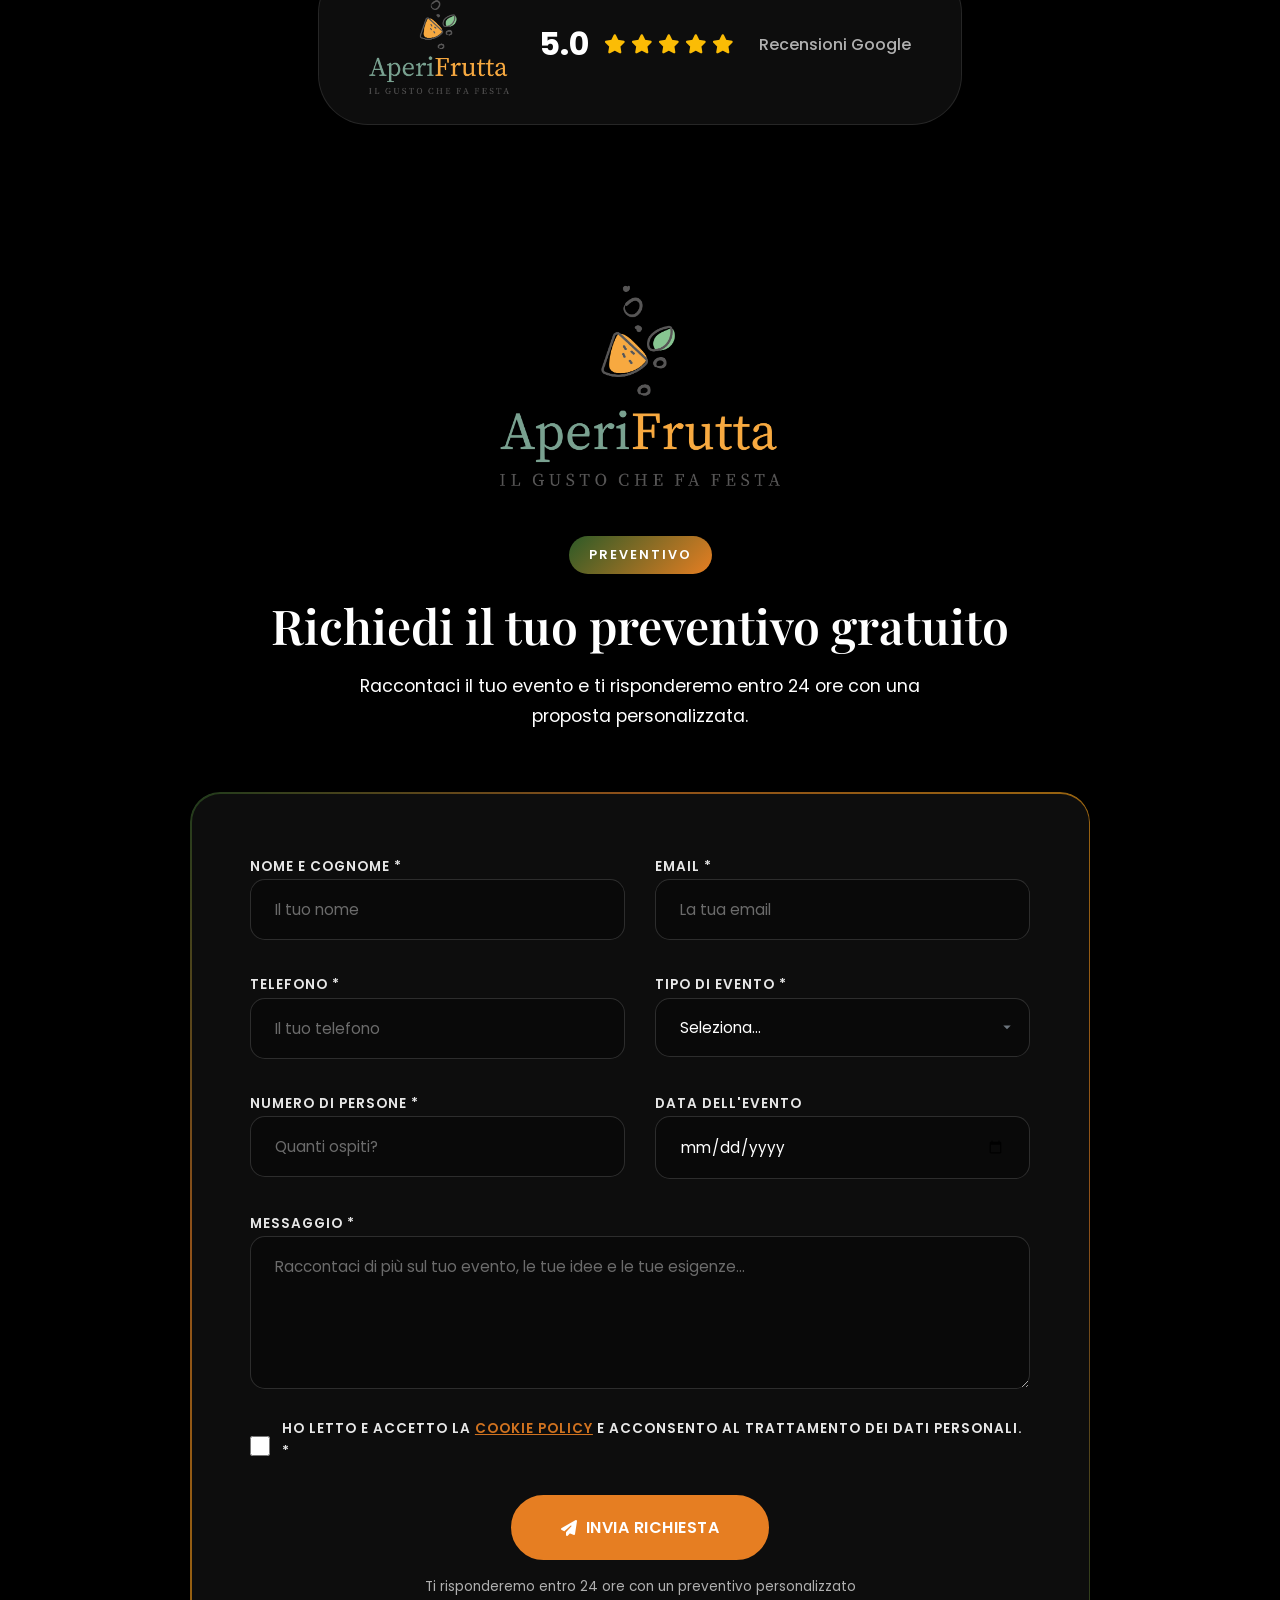
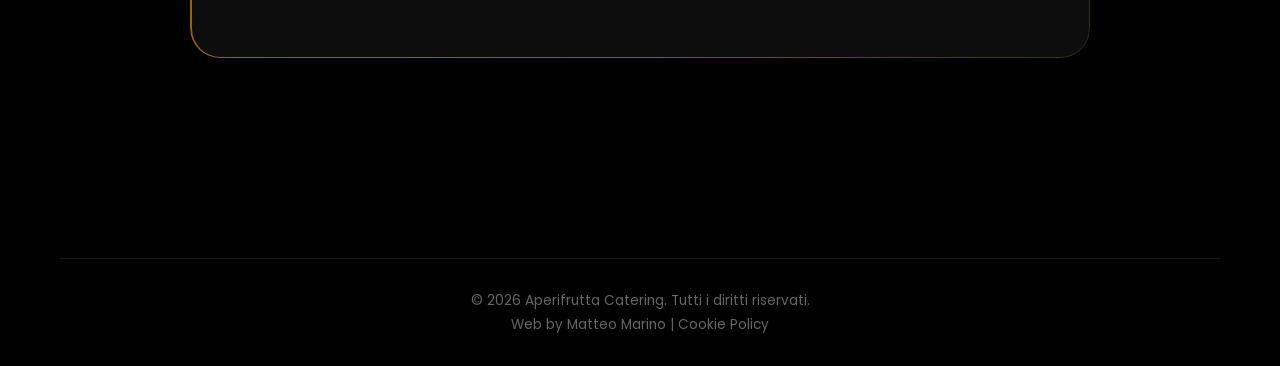
==== commit 74016f58: "1.1.1" ====
--- a/index.html
+++ b/index.html
@@ -69,32 +69,29 @@
                         <p class="chi-siamo-text">Selezioniamo <strong>materie prime di qualità</strong> e curiamo <strong>ogni dettaglio</strong> per stupire i tuoi ospiti e lasciare il segno.</p>
                         <div class="chi-siamo-features">
                             <div class="feature">
-                                <i class="fas fa-leaf"></i>
-                                <h4>Frutta Fresca</h4>
-                                <p>Selezione premium di frutta di stagione</p>
+                                <i class="fas fa-medal"></i>
+                                <h4>Qualità Premium</h4>
                             </div>
                             <div class="feature">
-                                <i class="fas fa-cocktail"></i>
-                                <h4>Cocktail Naturali</h4>
-                                <p>Ricette originali senza conservanti</p>
+                                <i class="fas fa-magic"></i>
+                                <h4>Design Scenografico</h4>
                             </div>
                             <div class="feature">
-                                <i class="fas fa-star"></i>
-                                <h4>Cura del Dettaglio</h4>
-                                <p>Allestimenti scenografici unici</p>
+                                <i class="fas fa-gem"></i>
+                                <h4>Esperienza Esclusiva</h4>
                             </div>
                         </div>
                     </div>
                     <div class="chi-siamo-images">
                         <div class="image-grid">
                             <div class="image-item image-1">
-                                <img src="logo.png" alt="Cocktail colorati">
+                                <img src="logo.png" alt="Logo-Aperifrutta">
                             </div>
                             <div class="image-item image-2">
-                                <img src="logo.png" alt="Frutta fresca">
+                                <img src="galleria/Il nostro nuovo carretto!Il catering per ogni tipo di evento-Matrimoni 👰‍♂️🤵Inaugurazioni🍀Par-2.jpg" alt="Frutta fresca">
                             </div>
                             <div class="image-item image-3">
-                                <img src="logo.png" alt="Evento allestito">
+                                <img src="galleria/WhatsApp Image 2026-04-15 at 08.19.06 (1).jpeg" alt="Evento allestito">
                             </div>
                         </div>
                     </div>
@@ -402,6 +399,10 @@
                         <label for="messaggio">Messaggio *</label>
                         <textarea id="messaggio" name="messaggio" rows="5" required placeholder="Raccontaci di più sul tuo evento, le tue idee e le tue esigenze..."></textarea>
                     </div>
+                    <div class="form-group form-group-checkbox">
+                        <input type="checkbox" id="privacy" name="privacy" required>
+                        <label for="privacy">Ho letto e accetto la <a href="./cookie-policy.html" target="_blank">Cookie Policy</a> e acconsento al trattamento dei dati personali. *</label>
+                    </div>
                     <div class="form-submit">
                         <button type="submit" class="btn btn-primary btn-large">
                             <i class="fas fa-paper-plane"></i> Invia richiesta
@@ -419,10 +420,17 @@
              
             <div class="footer-bottom">
                 <p>&copy; 2026 Aperifrutta Catering. Tutti i diritti riservati.</p>
-                <p>Web by Matteo Marino</p>
+                <p>Web by Matteo Marino | <a href="./cookie-policy.html">Cookie Policy</a></p>
             </div>
         </div>
     </footer>
+
+    <div id="cookie-banner" class="cookie-banner">
+        <div class="container cookie-content">
+            <p>Utilizziamo i cookie per migliorare la tua esperienza di navigazione. Continuando accetti l'uso dei cookie. <a href="./cookie-policy.html">Leggi di più</a>.</p>
+            <button id="accept-cookies" class="btn btn-primary btn-small">Accetta</button>
+        </div>
+    </div>
 
     <a href="tel:+393209271941" class="floating-btn btn-phone" aria-label="Chiama">
         <i class="fas fa-phone"></i>
--- a/style.css
+++ b/style.css
@@ -99,6 +99,82 @@
     transform: translateY(-2px);
 }
 
+.btn-small {
+    padding: 8px 20px;
+    font-size: 0.8rem;
+}
+
+/* Cookie Banner */
+.cookie-banner {
+    position: fixed;
+    bottom: -100px;
+    left: 0;
+    width: 100%;
+    background: rgba(10, 10, 10, 0.95);
+    backdrop-filter: blur(10px);
+    border-top: 1px solid rgba(255, 255, 255, 0.1);
+    padding: 20px 0;
+    z-index: 9999;
+    transition: bottom 0.5s cubic-bezier(0.4, 0, 0.2, 1);
+}
+
+.cookie-banner.show {
+    bottom: 0;
+}
+
+.cookie-content {
+    display: flex;
+    align-items: center;
+    justify-content: space-between;
+    gap: 20px;
+}
+
+.cookie-content p {
+    font-size: 0.9rem;
+    color: var(--color-gray);
+    margin: 0;
+}
+
+.cookie-content a {
+    color: var(--color-secondary);
+    text-decoration: underline;
+}
+
+/* Privacy Checkbox */
+.form-group-checkbox {
+    display: flex;
+    align-items: center;
+    gap: 12px;
+    margin-top: 20px;
+    margin-bottom: 20px;
+}
+
+.form-group-checkbox input[type="checkbox"] {
+    width: 20px;
+    height: 20px;
+    cursor: pointer;
+    accent-color: var(--color-secondary);
+}
+
+.form-group-checkbox label {
+    font-size: 0.85rem;
+    color: var(--color-gray);
+    cursor: pointer;
+    margin: 0;
+}
+
+.form-group-checkbox label a {
+    color: var(--color-secondary);
+    text-decoration: underline;
+}
+
+@media (max-width: 768px) {
+    .cookie-content {
+        flex-direction: column;
+        text-align: center;
+    }
+}
+
 .btn-large {
     padding: 18px 48px;
     font-size: 1rem;
@@ -401,30 +477,39 @@
 .feature {
     text-align: center;
     padding: 30px 20px;
-    background: rgba(255,255,255,0.08);
+    background: rgba(255,255,255,0.05);
     border-radius: 20px;
     box-shadow: var(--shadow);
     transition: var(--transition);
-    border: 1px solid rgba(255,255,255,0.1);
+    border: 1px solid rgba(255,255,255,0.05);
+    position: relative;
+    overflow: hidden;
+    z-index: 1;
+    display: flex;
+    flex-direction: column;
+    align-items: center;
+    justify-content: center;
+    min-height: 140px;
 }
 
 .feature:hover {
     transform: translateY(-10px);
-    box-shadow: var(--shadow-lg);
+    background: rgba(255, 255, 255, 0.08);
     border-color: var(--color-secondary);
 }
 
 .feature i {
-    font-size: 2.5rem;
+    font-size: 2.2rem;
     color: var(--color-secondary);
-    margin-bottom: 15px;
+    margin-bottom: 12px;
+    display: block;
 }
 
 .feature h4 {
-    font-size: 1rem;
+    font-size: 0.95rem;
     font-weight: 600;
     color: var(--color-white);
-    margin-bottom: 8px;
+    margin-bottom: 0;
 }
 
 .feature p {
@@ -454,28 +539,32 @@
 .image-item {
     border-radius: 20px;
     overflow: hidden;
-    box-shadow: var(--shadow);
-    background: rgba(255, 255, 255, 0.05);
     display: flex;
     align-items: center;
     justify-content: center;
-    padding: 20px;
+    padding: 0;
+    aspect-ratio: 4/3;
 }
 
 .image-item img {
     width: 100%;
-    height: auto;
-    max-height: 250px;
-    object-fit: contain;
-    transition: var(--transition);
-}
-
-.image-item:hover img {
-    transform: scale(1.1);
+    height: 100%;
+    object-fit: cover;
+    transition: var(--transition);
 }
 
 .image-1 {
     grid-column: span 2;
+    aspect-ratio: auto;
+}
+
+.image-1 img {
+    object-fit: contain;
+    max-height: 250px;
+}
+
+.image-item:hover img {
+    transform: scale(1.05);
 }
 
 .servizi {
@@ -1380,6 +1469,7 @@
         flex: 0 0 140px;
         scroll-snap-align: start;
         padding: 15px 10px;
+        min-height: 110px;
     }
 
     .feature i {
@@ -1388,10 +1478,6 @@
 
     .feature h4 {
         font-size: 0.9rem;
-    }
-
-    .feature p {
-        font-size: 0.75rem;
     }
 
     .servizi-grid {
@@ -1692,9 +1778,10 @@
     }
 
     .feature {
-        flex: 0 0 150px;
+        flex: 0 0 120px;
         scroll-snap-align: center;
-        padding: 12px 8px;
+        padding: 10px 8px;
+        min-height: 100px;
     }
 
     .feature i {
@@ -1703,10 +1790,6 @@
 
     .feature h4 {
         font-size: 0.8rem;
-    }
-
-    .feature p {
-        font-size: 0.7rem;
     }
 
     .galleria-grid {
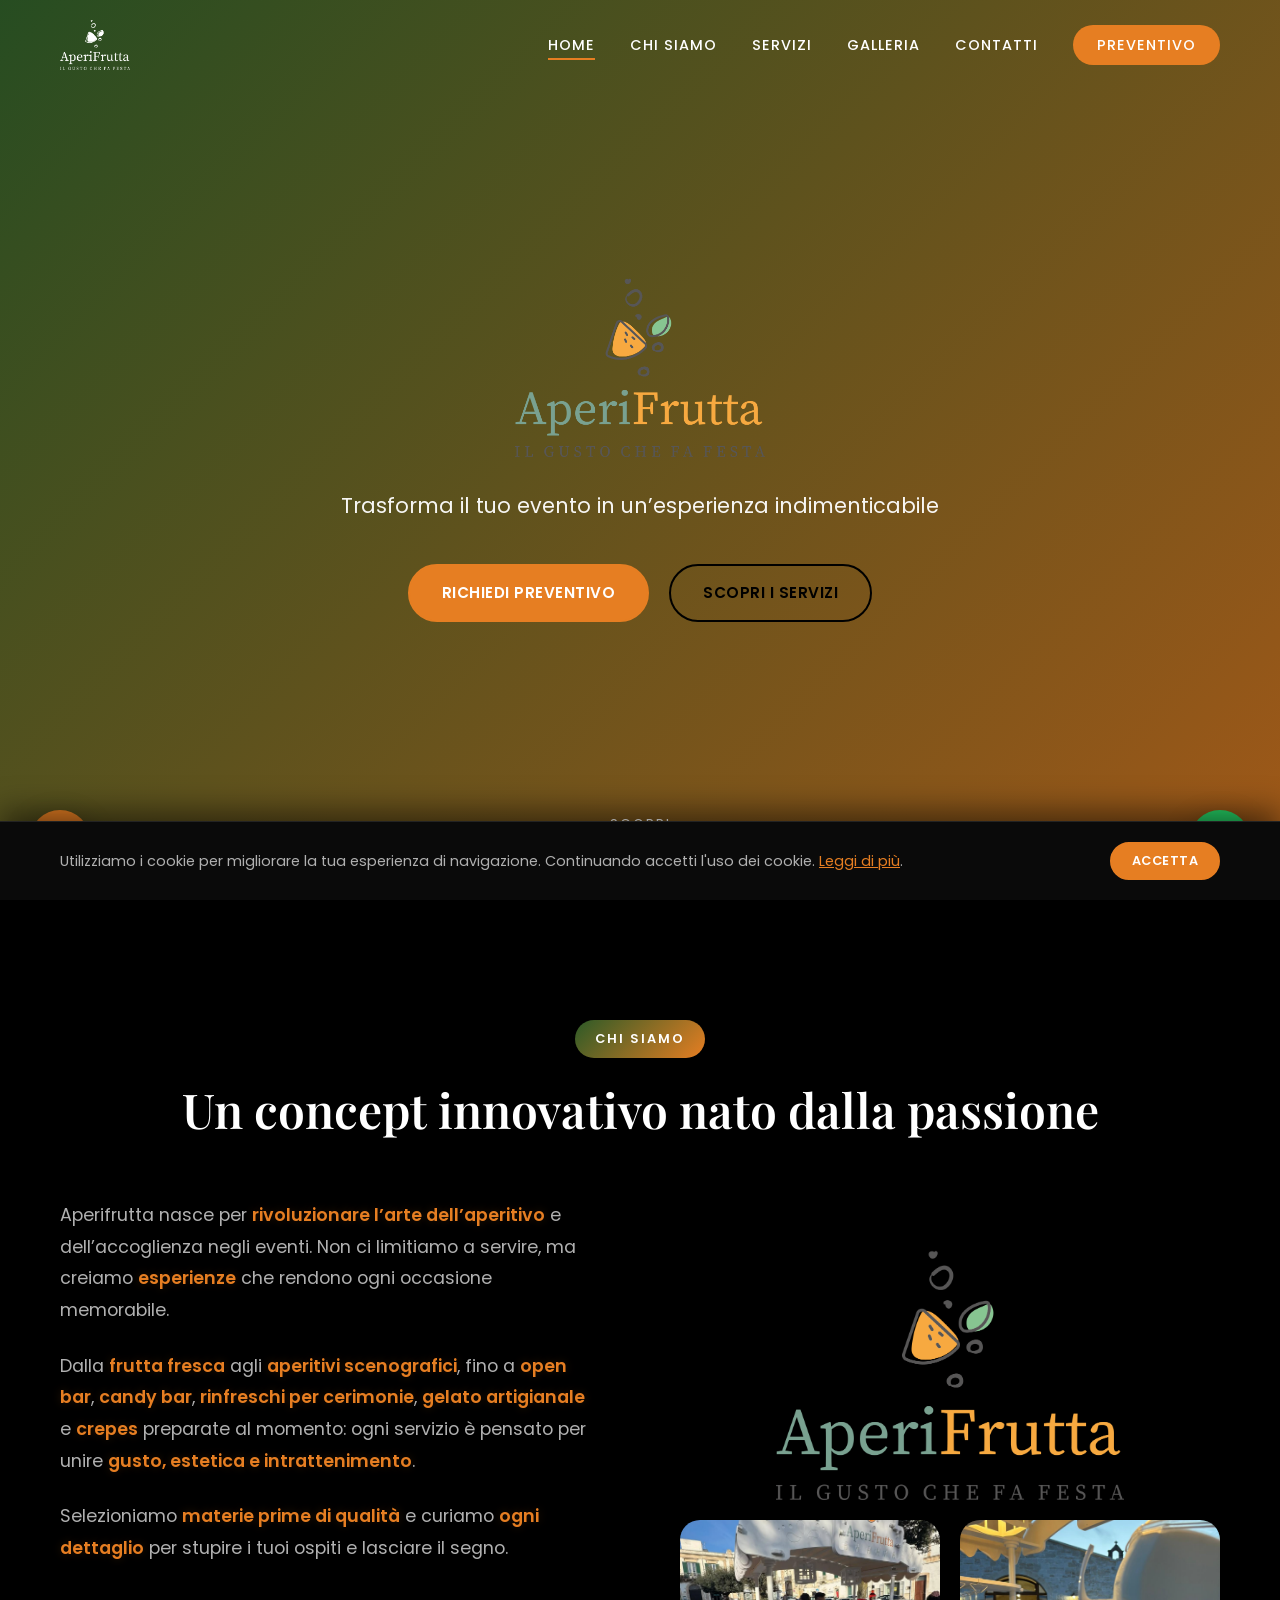
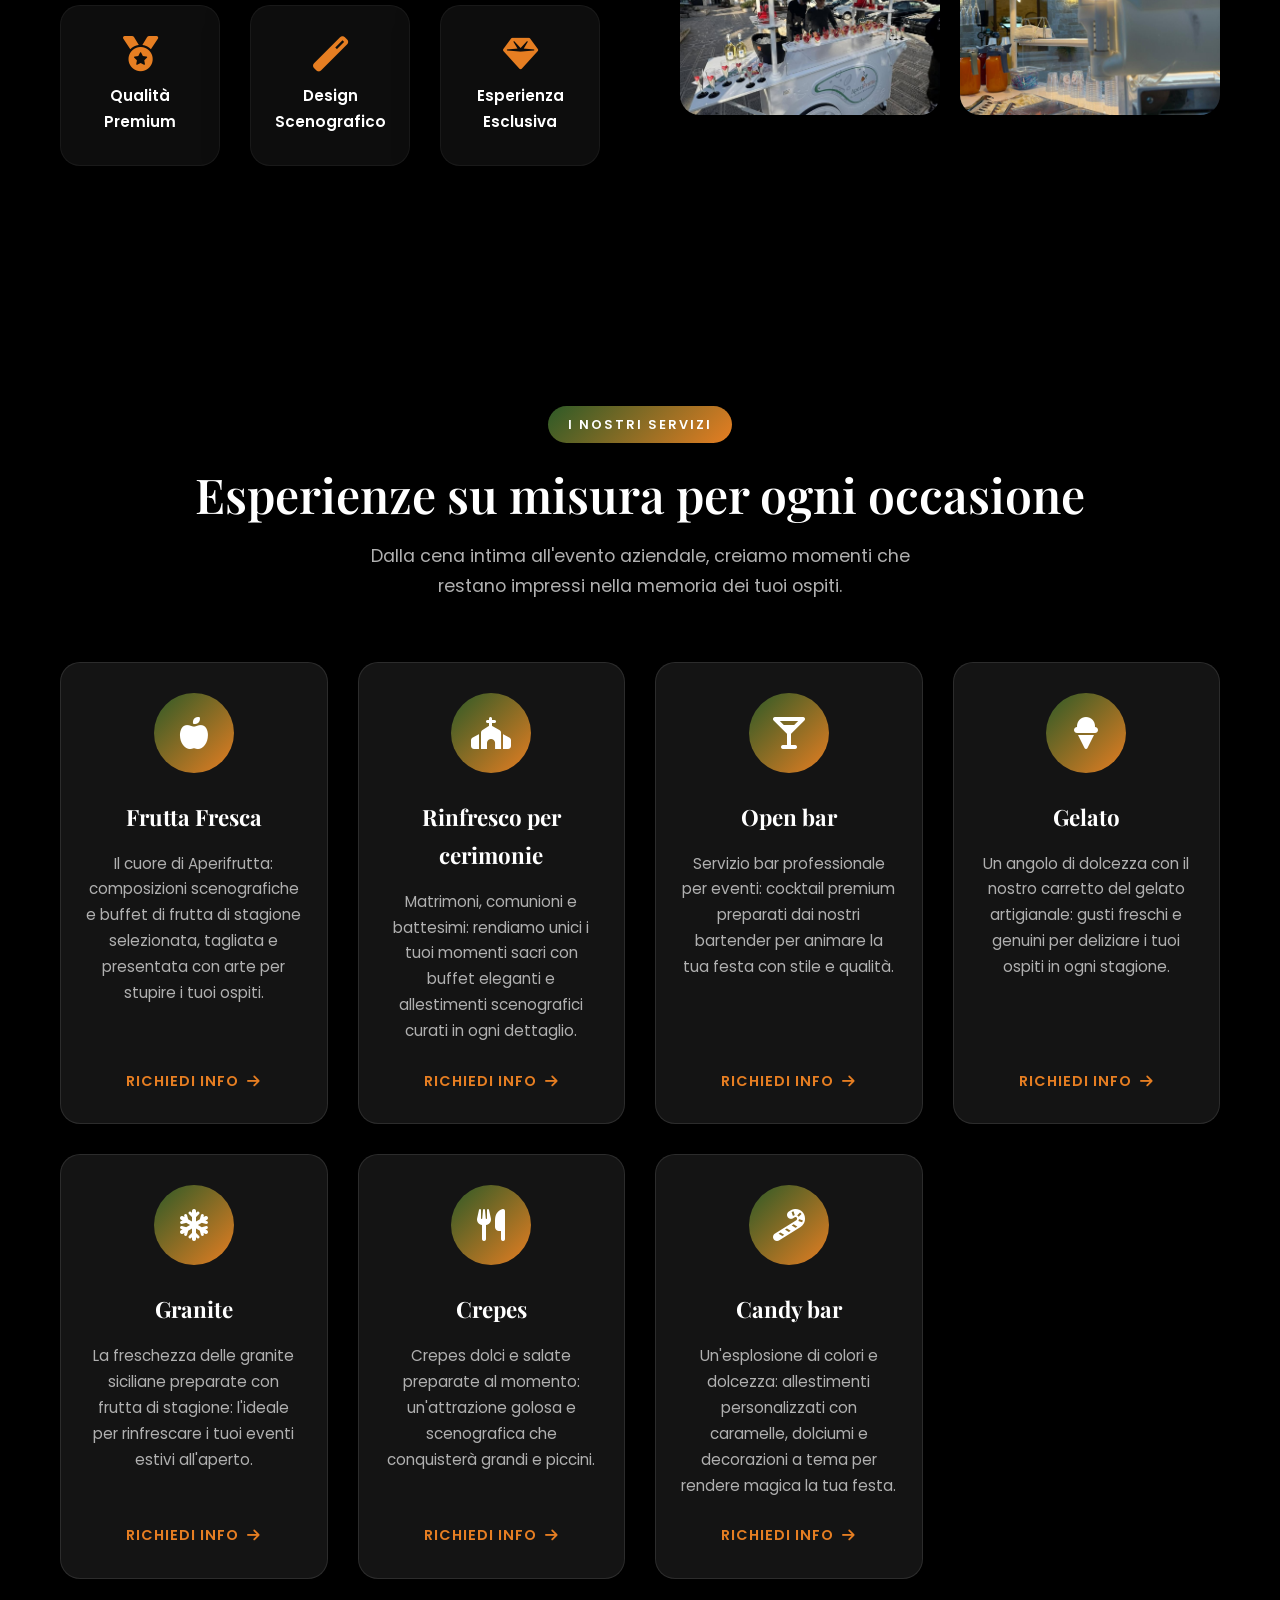
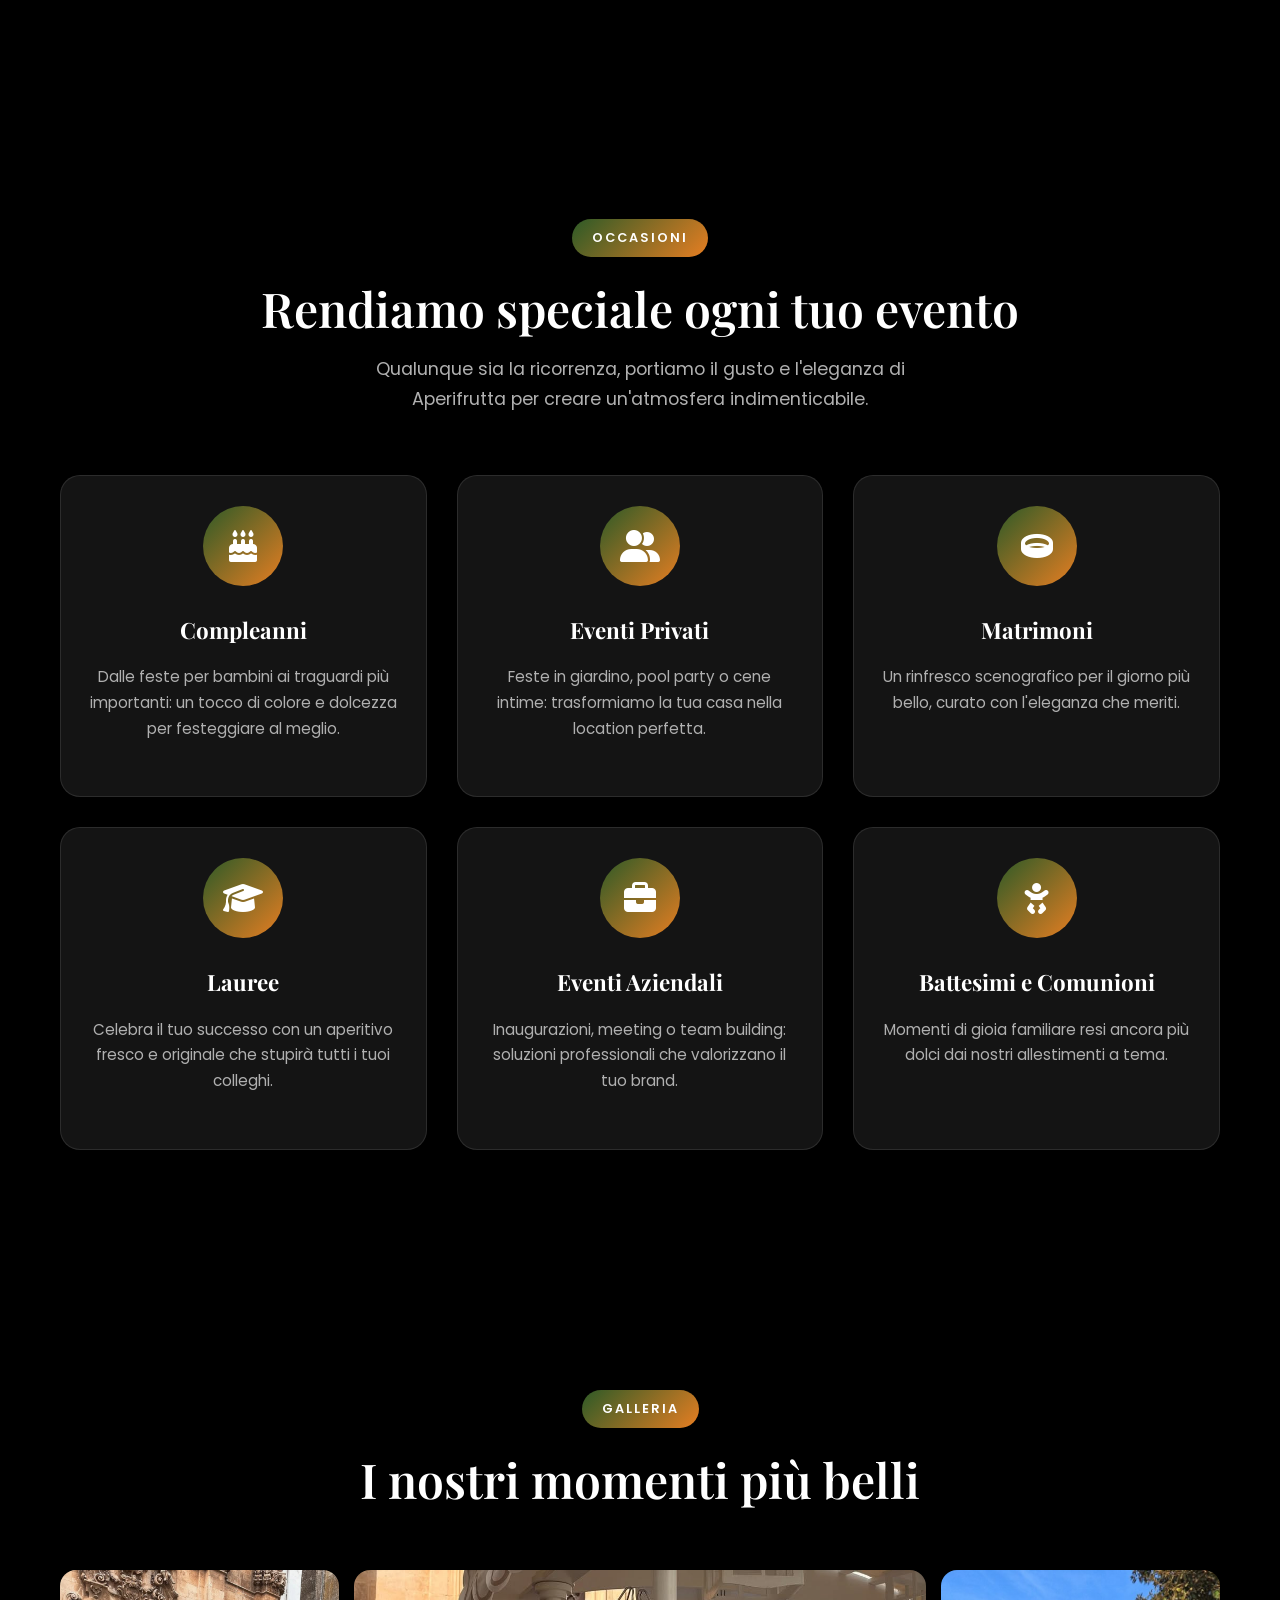
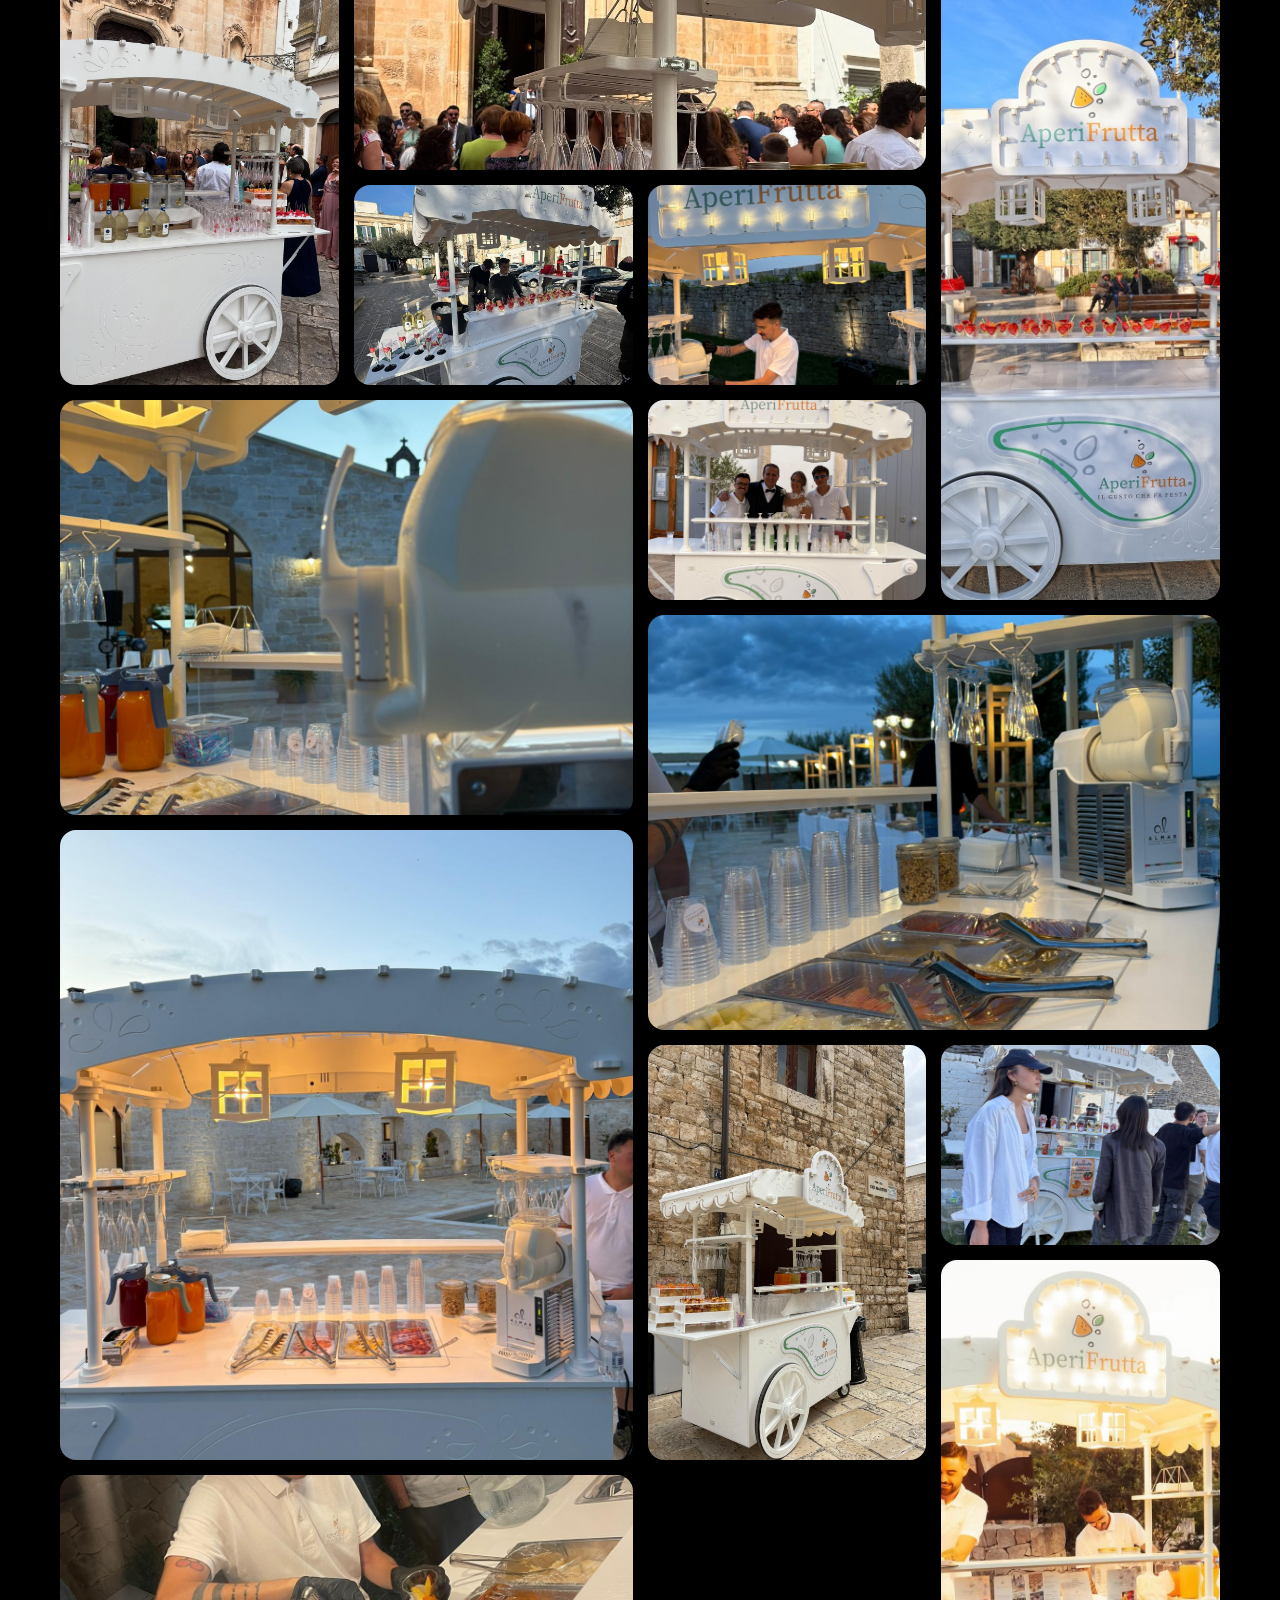
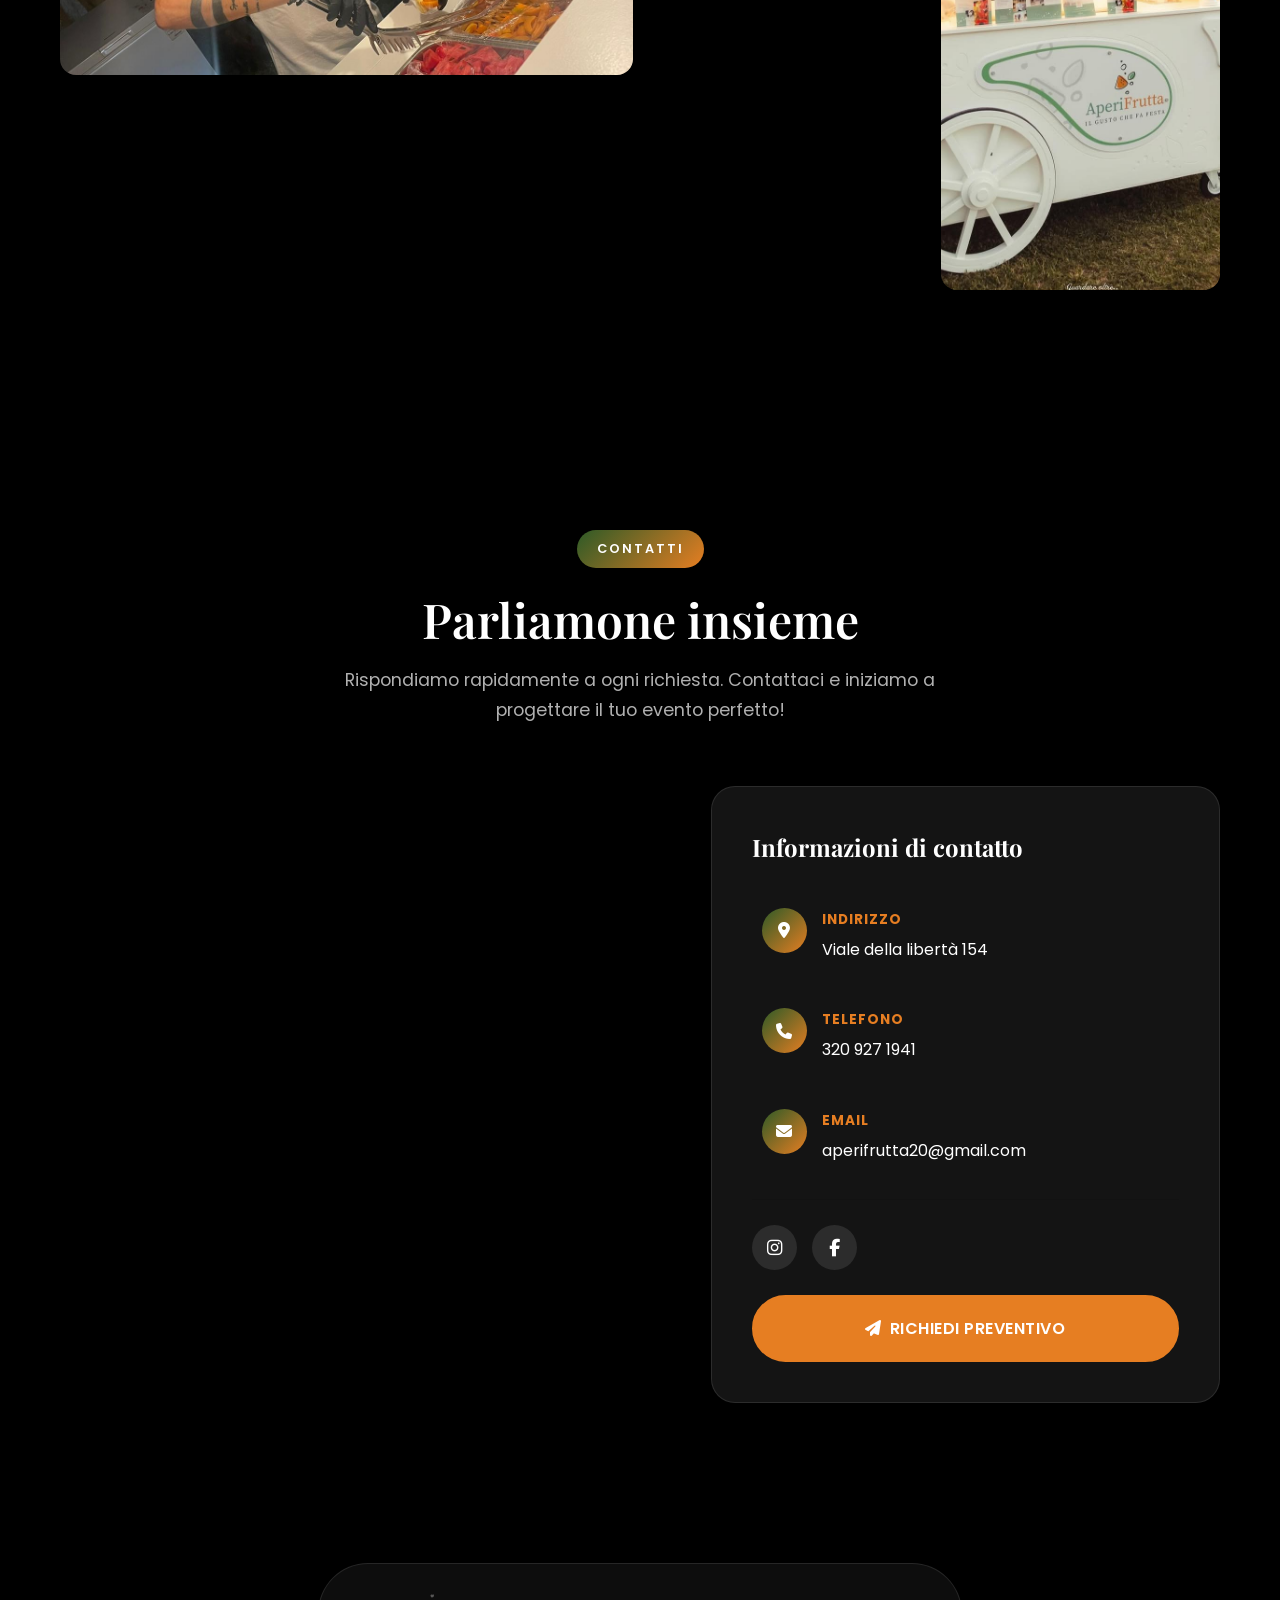
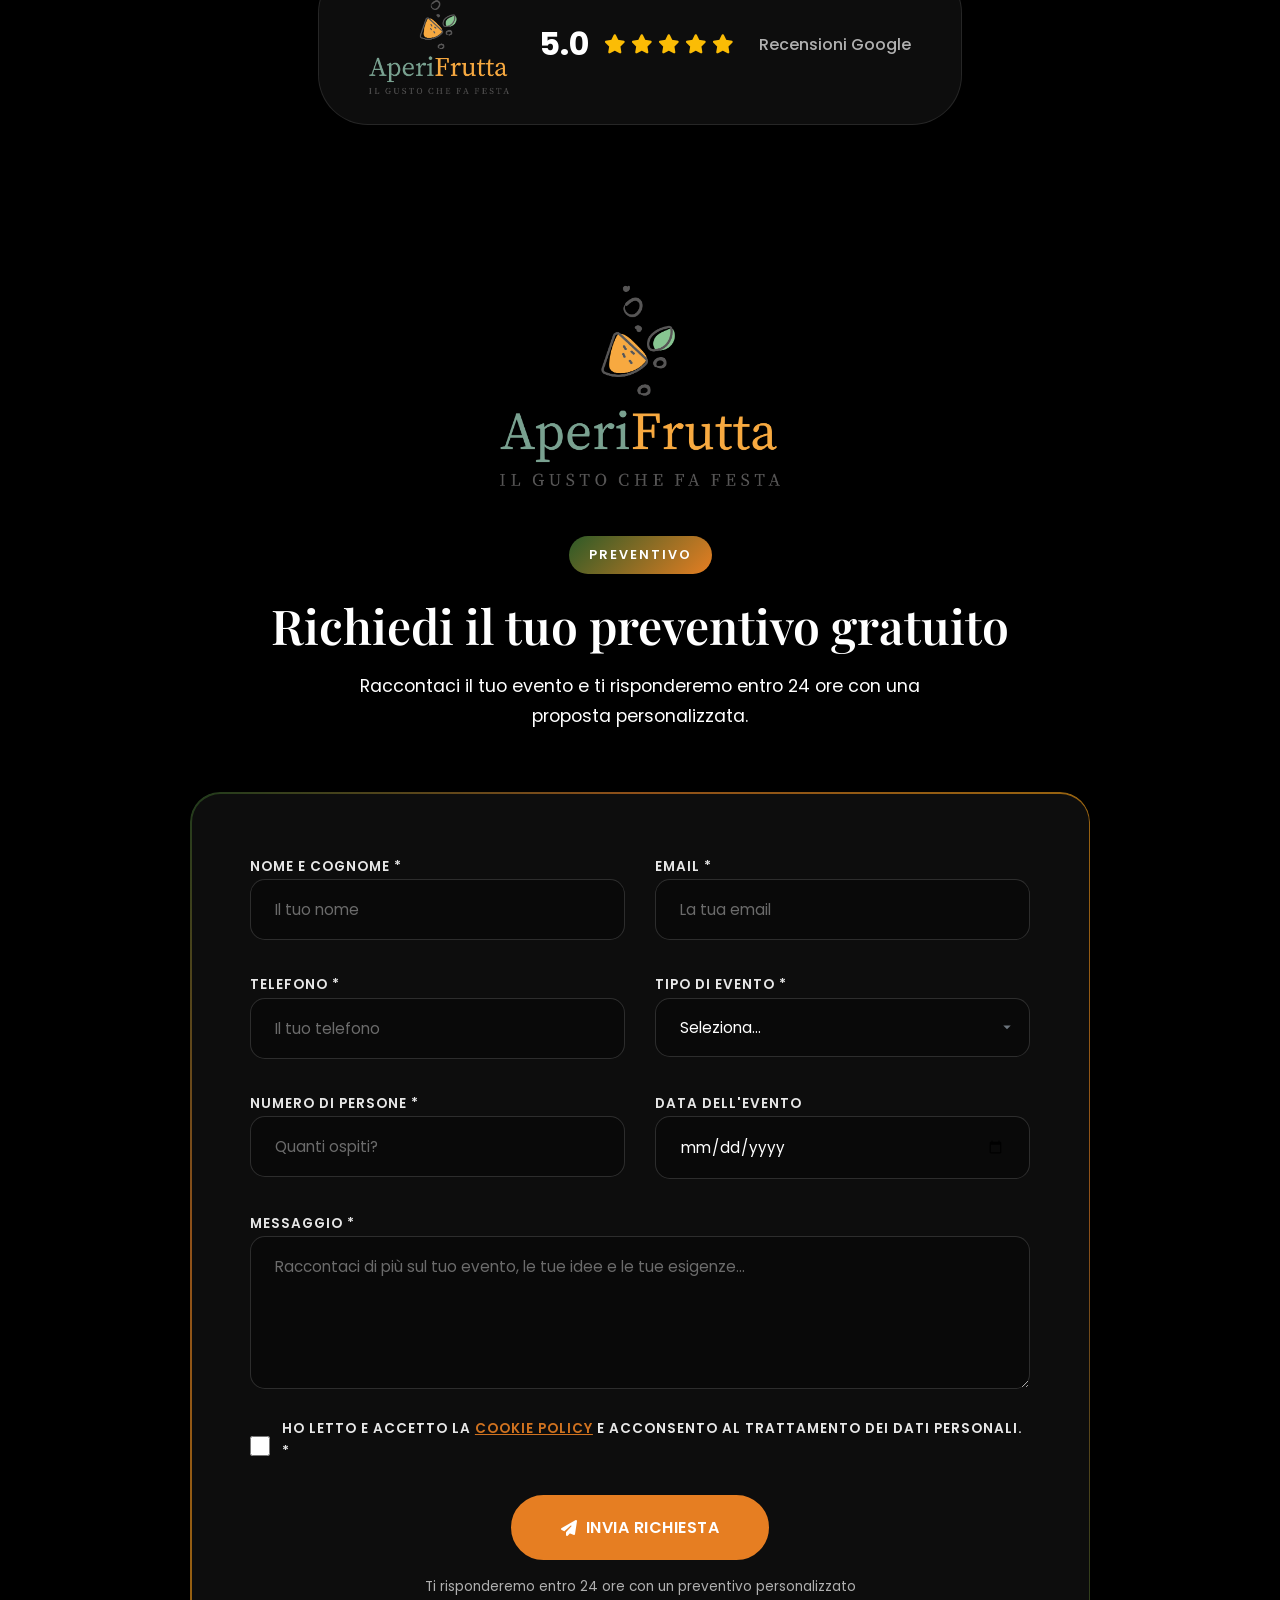
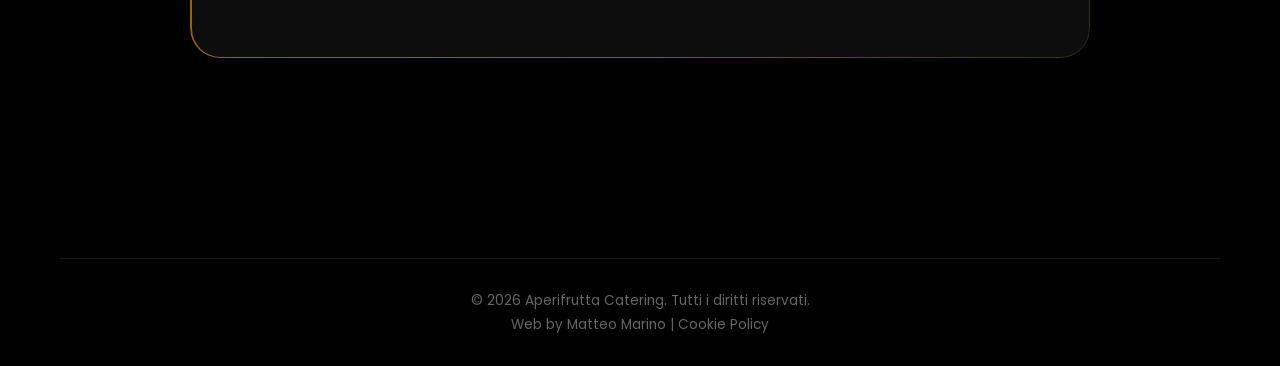
==== commit a91cdc9e: "1.1.5" ====
--- a/index.html
+++ b/index.html
@@ -4,8 +4,8 @@
     <meta charset="UTF-8">
     <meta name="viewport" content="width=device-width, initial-scale=1.0">
     <meta name="description" content="Aperifrutta - Catering e servizi esclusivi per eventi unici">
-    <meta name="keywords" content="catering, aperitivo, frutta fresca, cocktail naturali, eventi, party, aziendale">
-    <title>Aperifrutta | Catering e servizi esclusivi per eventi unici</title>
+    <meta name="keywords" content="catering,open bar, candy bar, gelato artigianale, aperitivo, frutta fresca, cocktail naturali, eventi, party, aziendale">
+    <title>Aperifrutta</title>
     <link rel="preconnect" href="https://fonts.googleapis.com">
     <link rel="preconnect" href="https://fonts.gstatic.com" crossorigin>
     <link href="https://fonts.googleapis.com/css2?family=Playfair+Display:wght@400;500;600;700&family=Poppins:wght@300;400;500;600;700&display=swap" rel="stylesheet">
--- a/style.css
+++ b/style.css
@@ -107,15 +107,15 @@
 /* Cookie Banner */
 .cookie-banner {
     position: fixed;
-    bottom: -100px;
+    bottom: -150px;
     left: 0;
     width: 100%;
-    background: rgba(10, 10, 10, 0.95);
-    backdrop-filter: blur(10px);
+    background: #0a0a0a;
     border-top: 1px solid rgba(255, 255, 255, 0.1);
     padding: 20px 0;
-    z-index: 9999;
-    transition: bottom 0.5s cubic-bezier(0.4, 0, 0.2, 1);
+    z-index: 99999;
+    transition: bottom 0.5s ease;
+    box-shadow: 0 -10px 30px rgba(0,0,0,0.5);
 }
 
 .cookie-banner.show {
@@ -169,9 +169,33 @@
 }
 
 @media (max-width: 768px) {
+    .cookie-banner {
+        padding: 30px 15px;
+        bottom: -250px;
+    }
+    
     .cookie-content {
         flex-direction: column;
         text-align: center;
+        gap: 20px;
+    }
+
+    .cookie-content p {
+        font-size: 0.8rem;
+        line-height: 1.6;
+        margin-bottom: 5px;
+    }
+
+    .cookie-content .btn-small {
+        width: 100%;
+        max-width: none;
+        padding: 15px;
+        font-size: 0.95rem;
+        background: var(--color-secondary);
+        border: none;
+        color: white;
+        border-radius: 10px;
+        display: block;
     }
 }
 
@@ -223,6 +247,7 @@
     padding: 20px 0;
     transition: var(--transition);
     background: transparent;
+    -webkit-backdrop-filter: blur(0px);
     backdrop-filter: blur(0px);
 }
 
@@ -339,7 +364,7 @@
 .hero-bg {
     position: absolute;
     inset: 0;
-    background: url('https://images.unsplash.com/photo-1530103862676-de8c9debad1d?w=1920&q=80') center/cover no-repeat;
+    background: url('hero.png') center/cover no-repeat;
     animation: heroZoom 20s ease infinite alternate;
 }
 
@@ -602,6 +627,8 @@
     background: linear-gradient(135deg, var(--color-primary), var(--color-secondary), var(--color-accent), var(--color-secondary), var(--color-primary));
     -webkit-mask: linear-gradient(#fff 0 0) content-box, linear-gradient(#fff 0 0);
     -webkit-mask-composite: xor;
+    mask-composite: exclude;
+    mask: linear-gradient(#fff 0 0) content-box, linear-gradient(#fff 0 0);
     mask-composite: exclude;
     opacity: 0;
     transition: var(--transition);
@@ -1391,6 +1418,7 @@
         padding: 100px 40px 40px;
         box-shadow: -10px 0 40px rgba(0,0,0,0.5);
         transition: var(--transition);
+        z-index: 2000;
     }
 
     .nav.active {
@@ -1510,8 +1538,9 @@
         margin-bottom: 12px;
         display: -webkit-box;
         -webkit-line-clamp: 3;
-        -webkit-box-orient: vertical;
-        overflow: hidden;
+    -webkit-box-orient: vertical;
+    line-clamp: 3;
+    overflow: hidden;
     }
 
     .servizio-link {
@@ -1549,8 +1578,9 @@
         margin-bottom: 12px;
         display: -webkit-box;
         -webkit-line-clamp: 3;
-        -webkit-box-orient: vertical;
-        overflow: hidden;
+    -webkit-box-orient: vertical;
+    line-clamp: 3;
+    overflow: hidden;
     }
 
     .galleria-grid {
@@ -1659,14 +1689,19 @@
     }
 
     .btn-whatsapp {
-        right: 20px;
-    }
-
-    .btn-phone {
-        left: 20px;
-    }
-
-    .section-header {
+    right: 20px;
+}
+
+.btn-phone {
+    left: 20px;
+}
+
+/* Evita sovrapposizione banner cookie con pulsanti flottanti */
+body.has-cookie-banner .floating-btn {
+    bottom: 120px;
+}
+
+.section-header {
         margin-bottom: 40px;
     }
 
@@ -1738,6 +1773,13 @@
     .servizio-card p {
         font-size: 0.7rem;
         -webkit-line-clamp: 2;
+        line-clamp: 2;
+    }
+
+    .evento-item p {
+        font-size: 0.7rem;
+        -webkit-line-clamp: 2;
+        line-clamp: 2;
     }
 
     .eventi-grid {
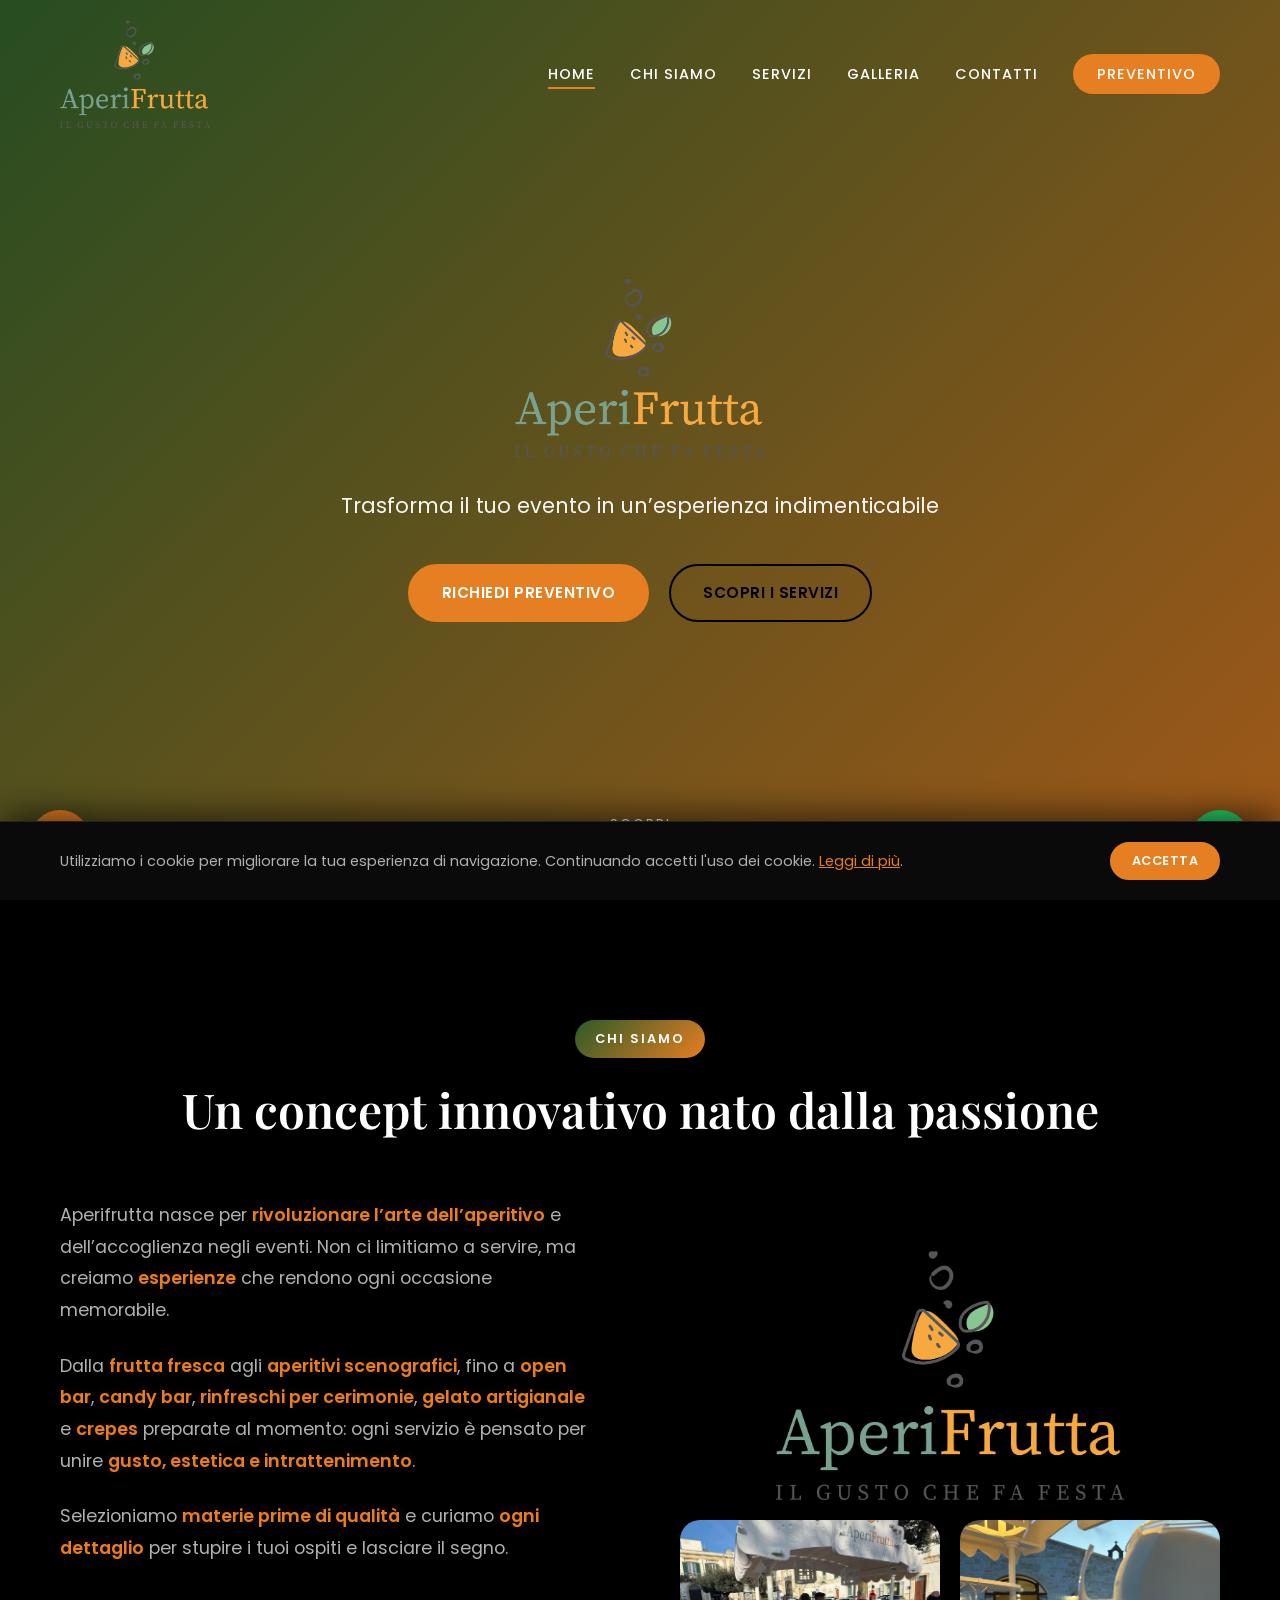
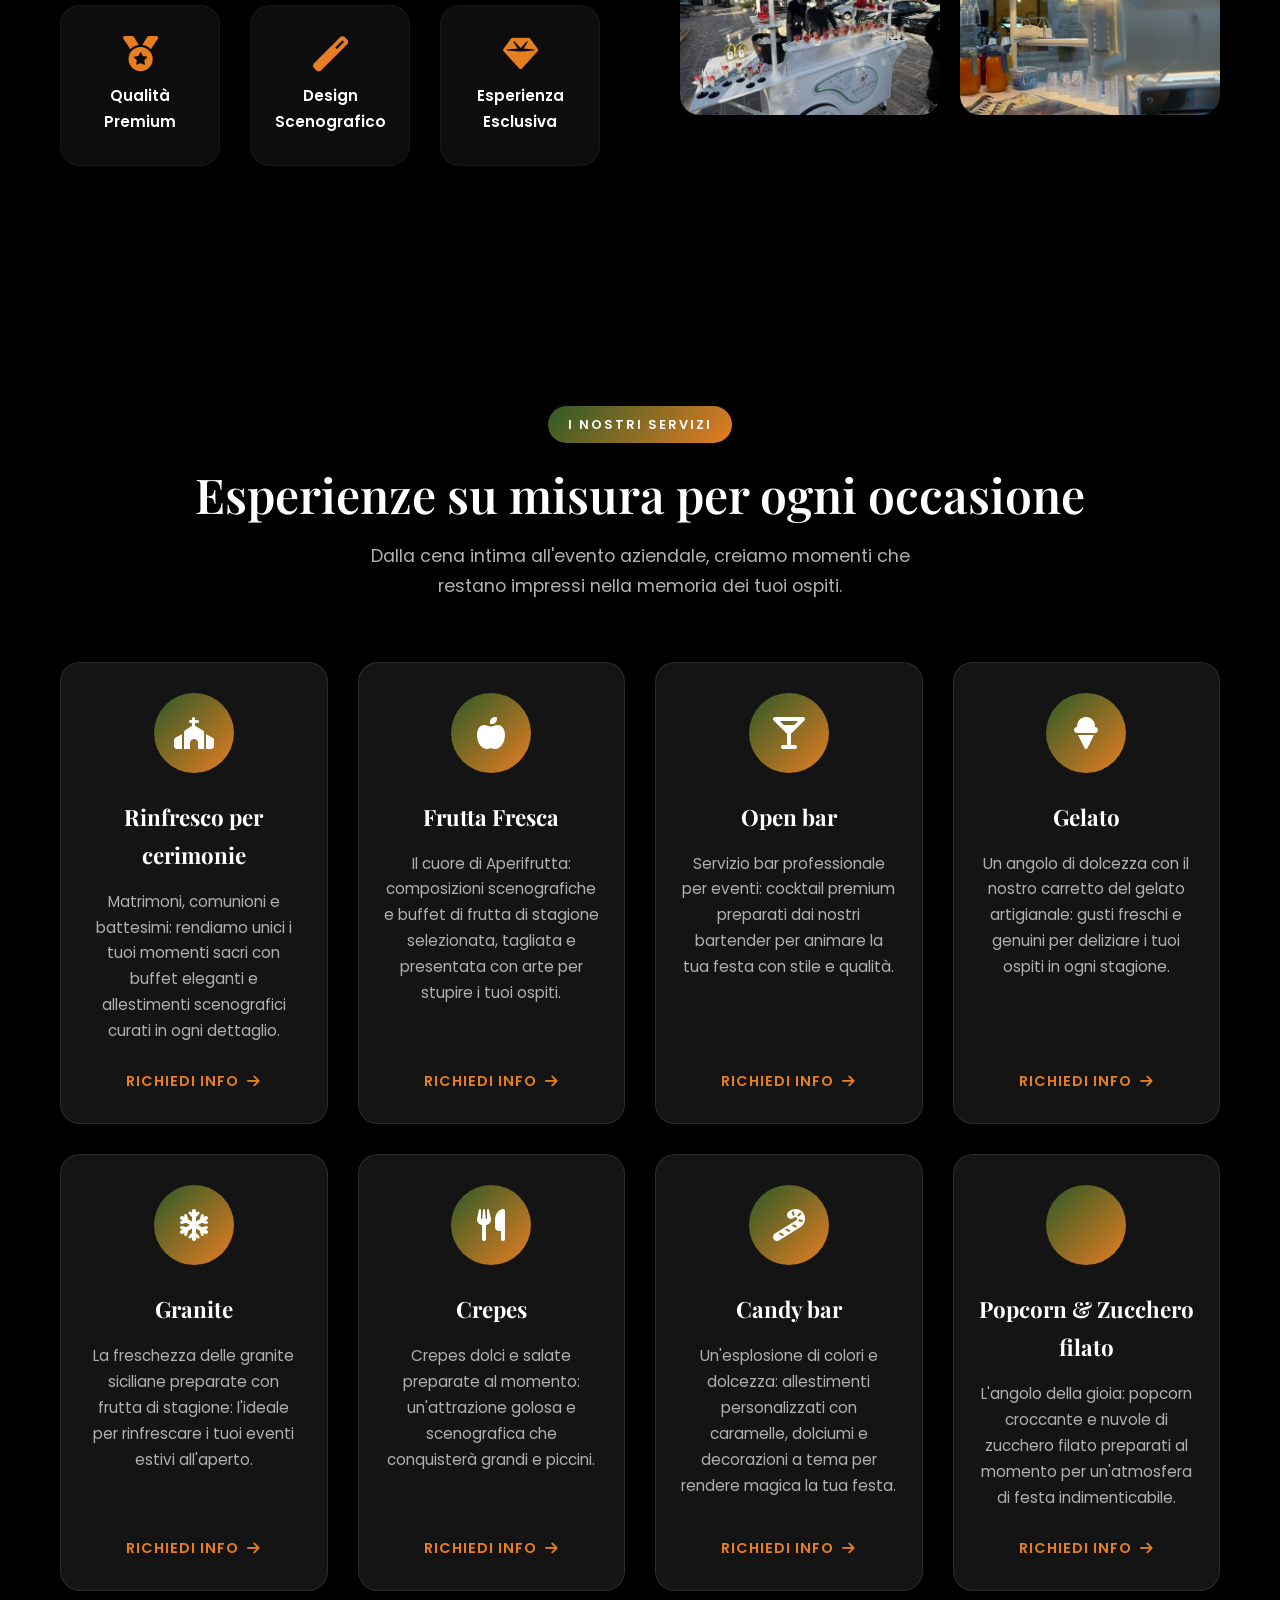
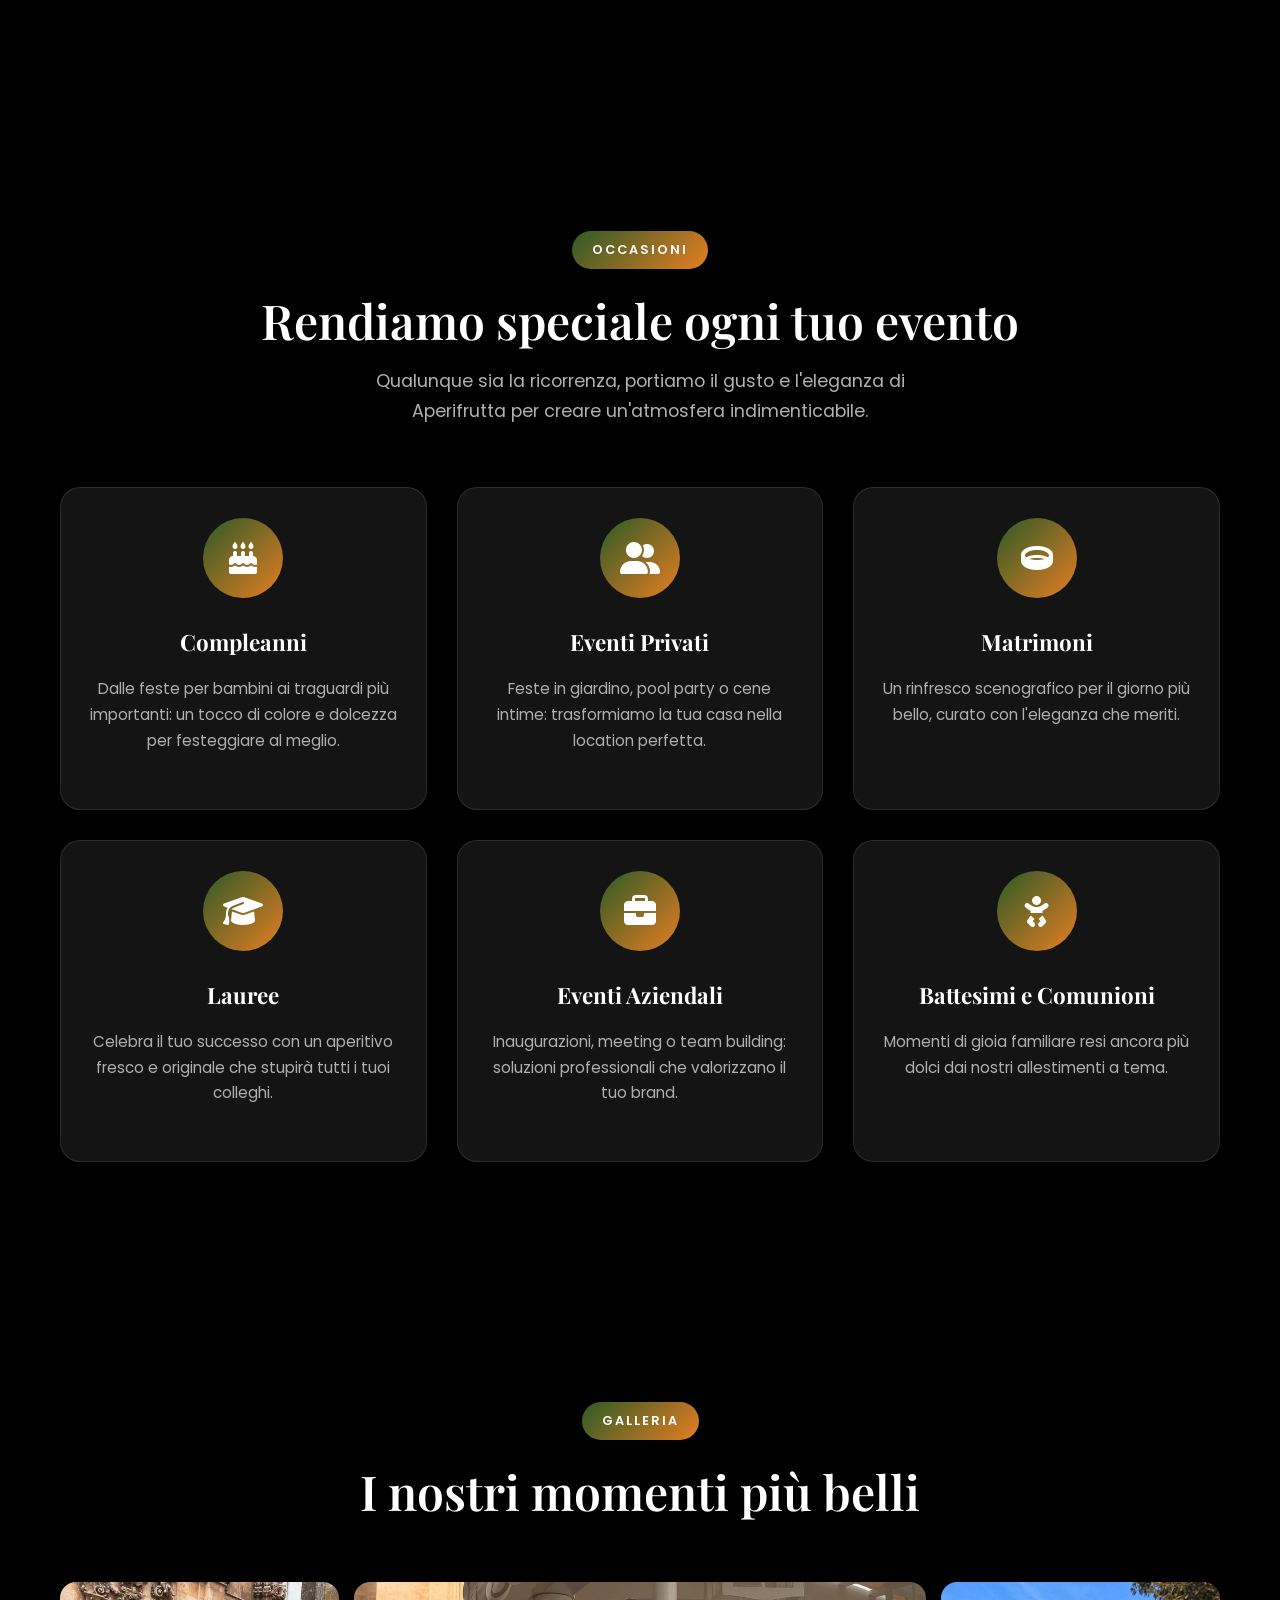
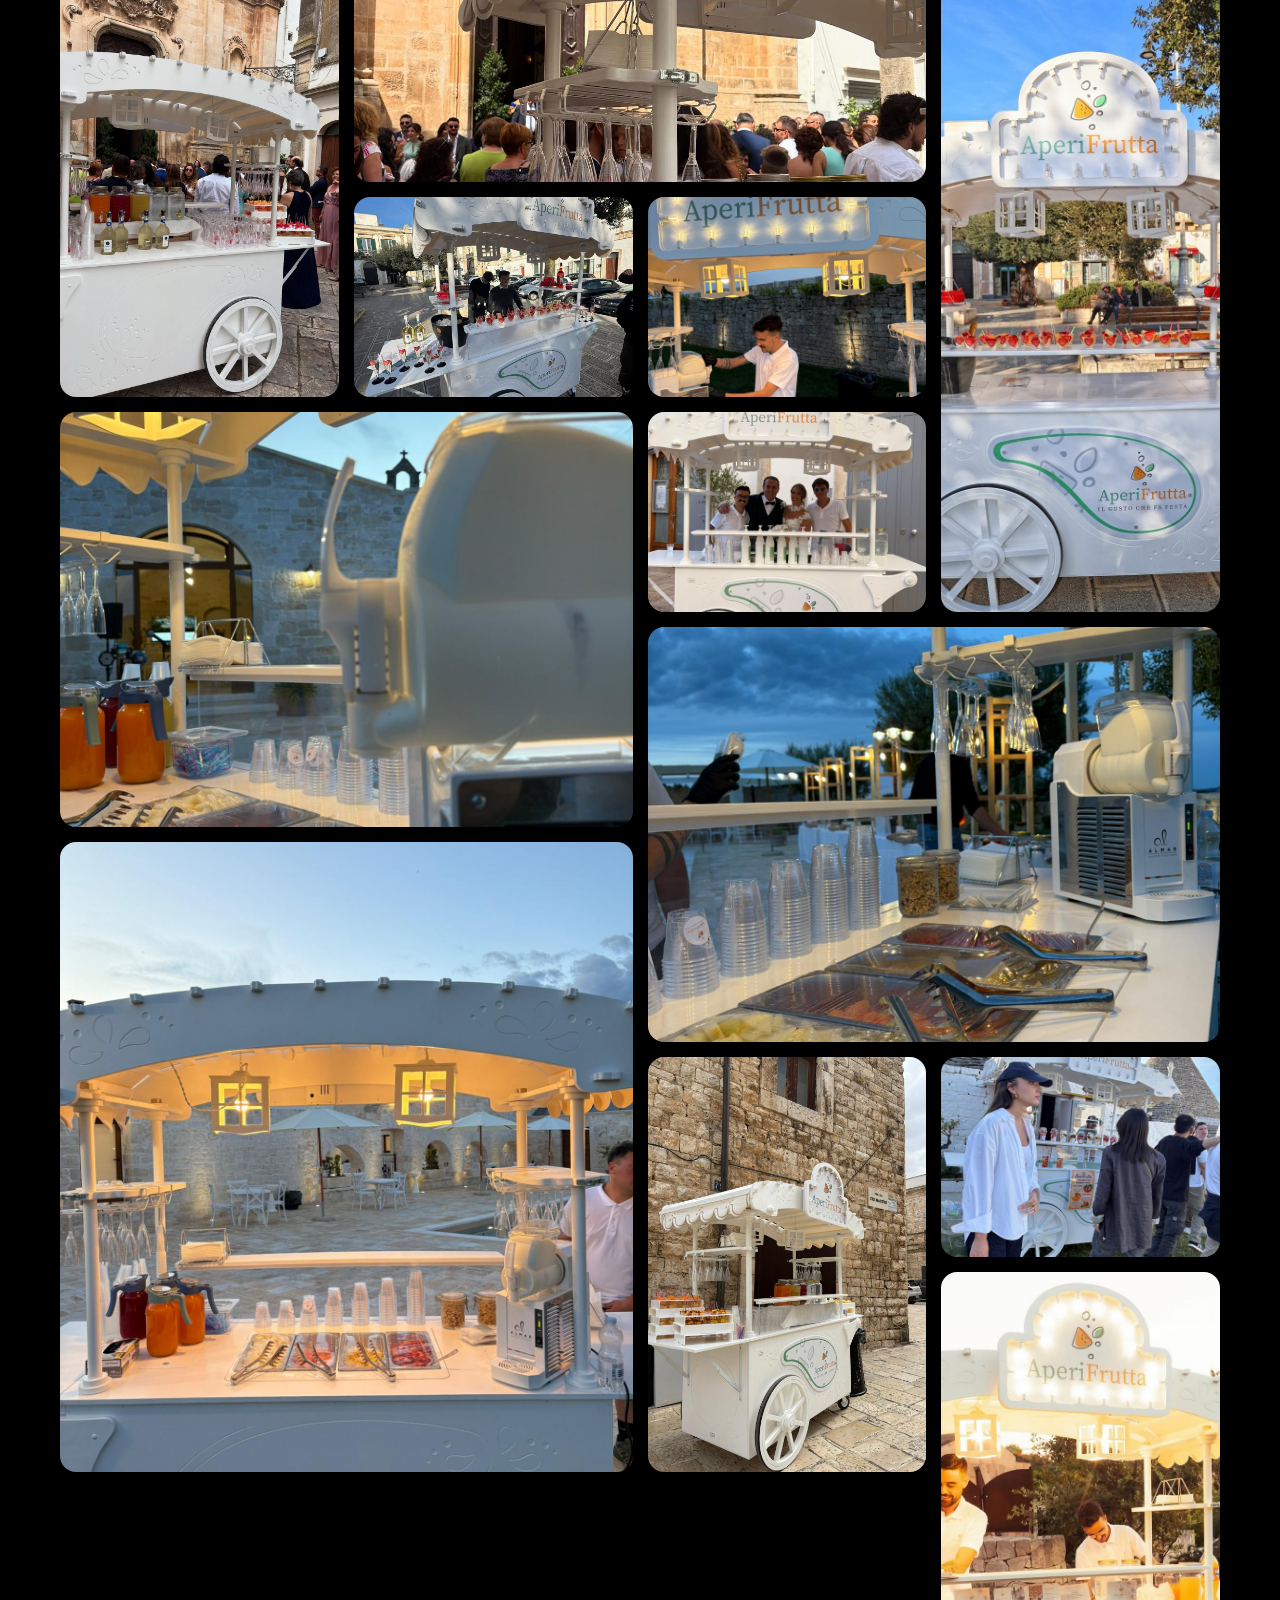
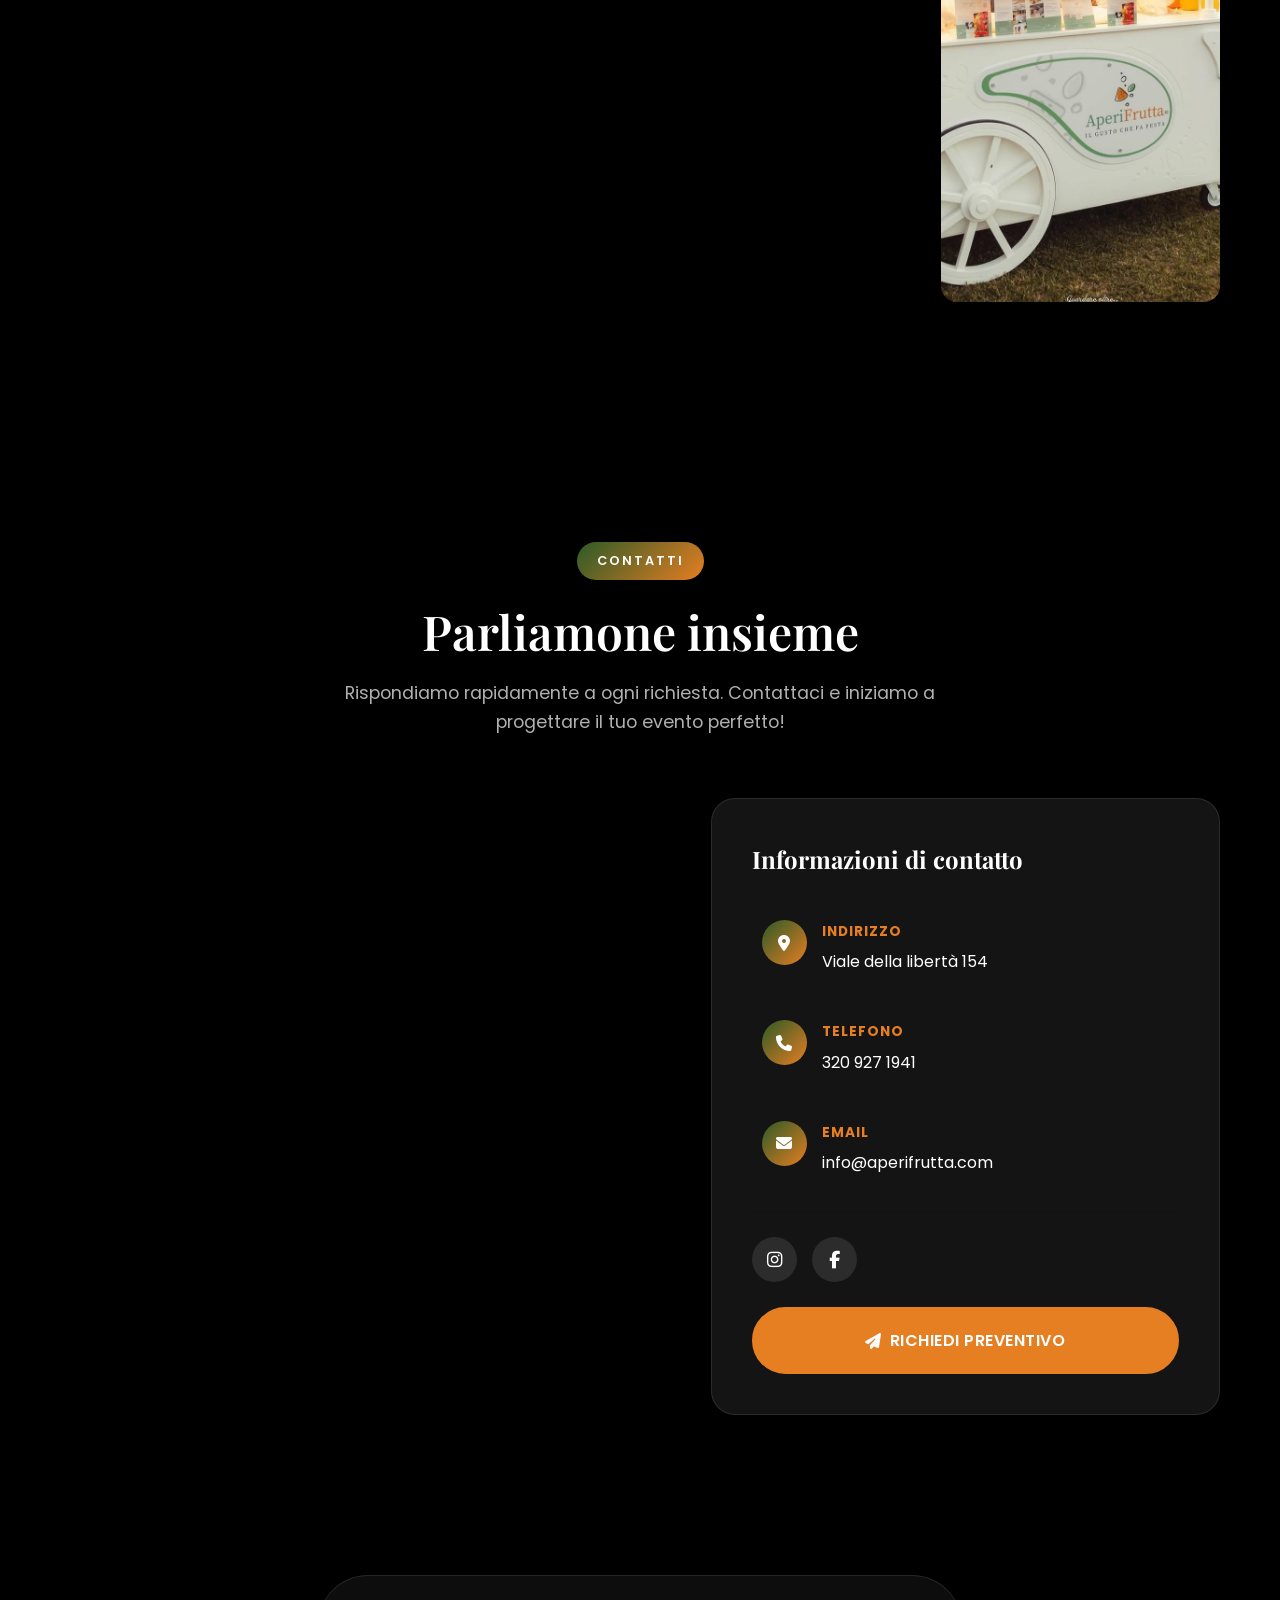
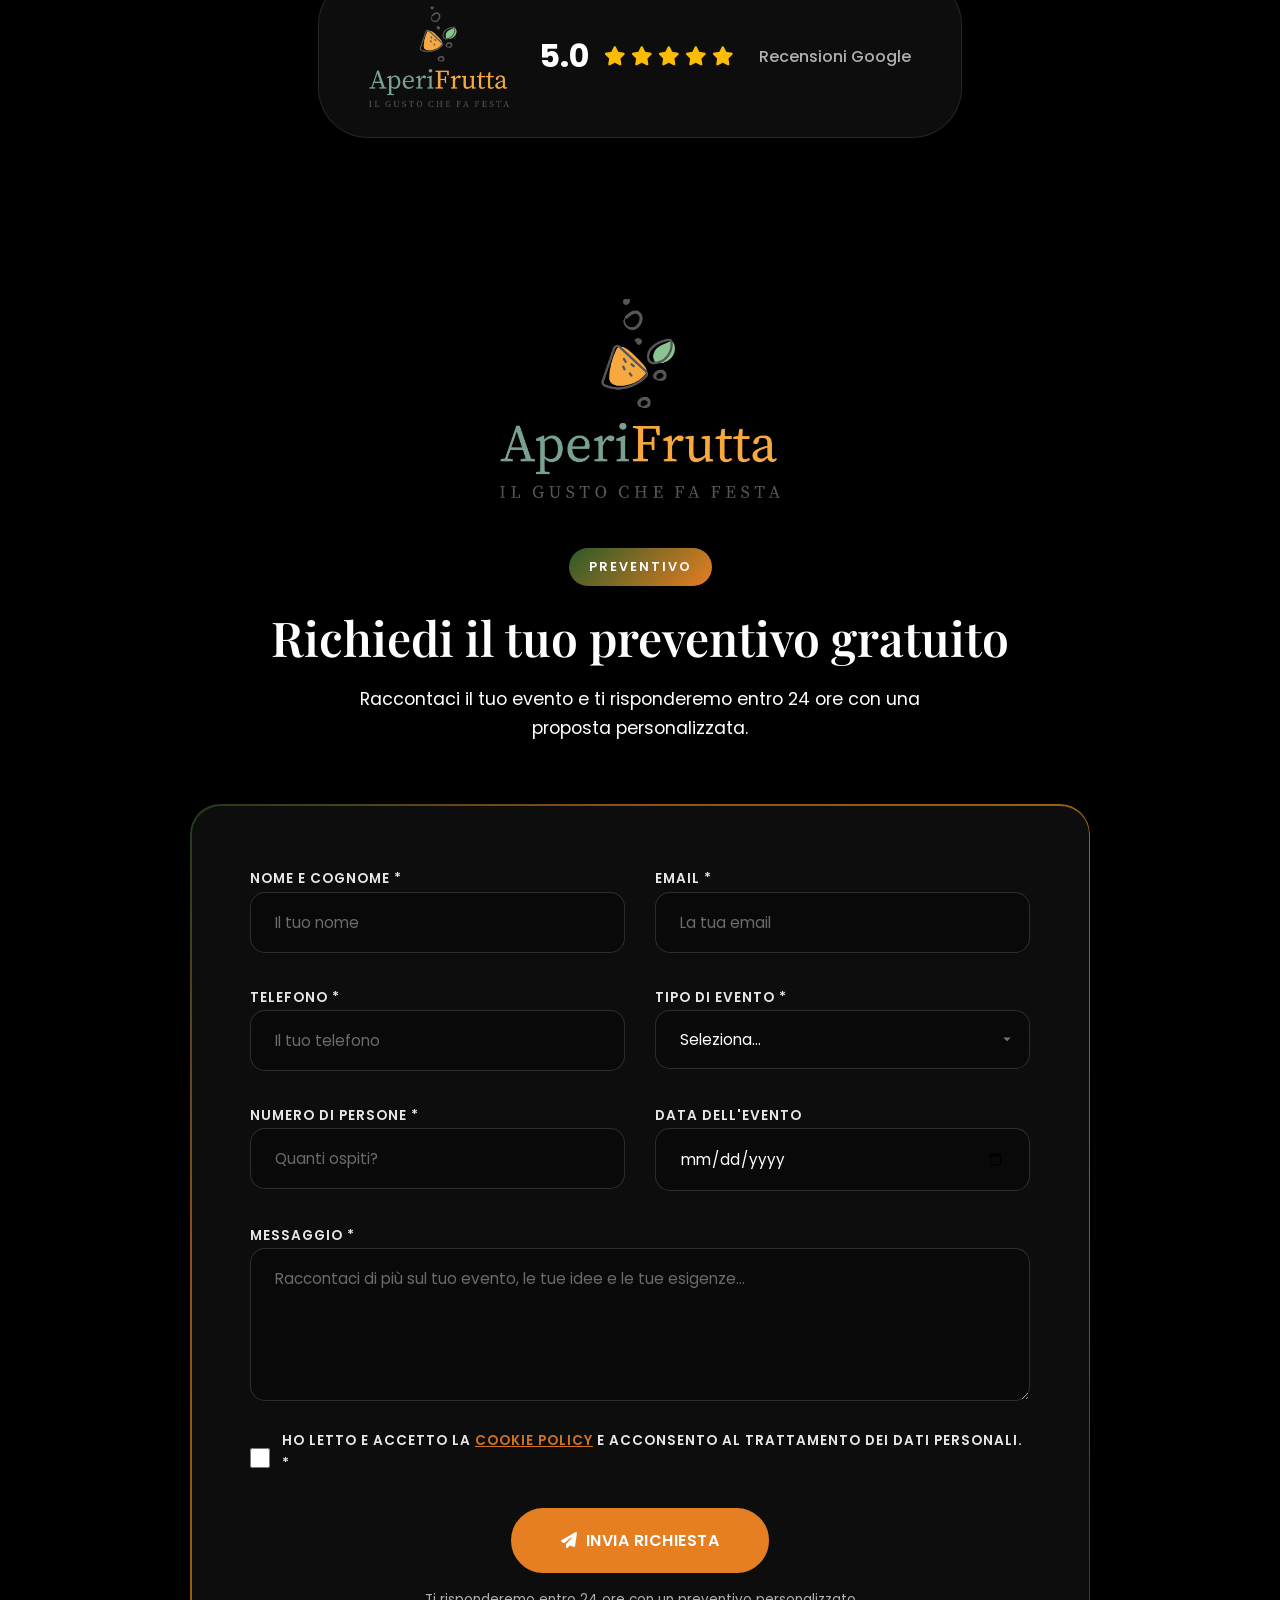
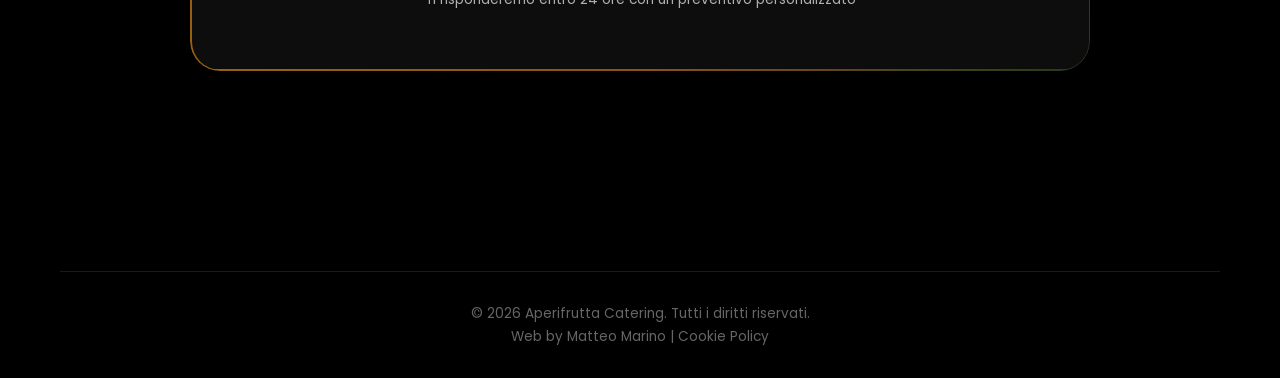
==== commit 9e989faa: "1.1.6" ====
--- a/index.html
+++ b/index.html
@@ -3,20 +3,43 @@
 <head>
     <meta charset="UTF-8">
     <meta name="viewport" content="width=device-width, initial-scale=1.0">
-    <meta name="description" content="Aperifrutta - Catering e servizi esclusivi per eventi unici">
-    <meta name="keywords" content="catering,open bar, candy bar, gelato artigianale, aperitivo, frutta fresca, cocktail naturali, eventi, party, aziendale">
-    <title>Aperifrutta</title>
+    <meta name="description" content="Aperifrutta - Servizi esclusivi di catering per eventi: Open Bar, Candy Bar, Frutta Fresca e allestimenti scenografici per matrimoni e feste private.">
+    <meta name="keywords" content="catering eventi, open bar matrimoni, candy bar, rinfresco cerimonie, frutta fresca eventi, gelato artigianale catering, popcorn e zucchero filato, Aperifrutta">
+    <meta name="author" content="Aperifrutta">
+    <link rel="canonical" href="https://www.aperifrutta.com/">
+    
+    <!-- Open Graph / Facebook -->
+    <meta property="og:type" content="website">
+    <meta property="og:url" content="https://www.aperifrutta.com/">
+    <meta property="og:title" content="Aperifrutta - Catering d'Eccellenza per i tuoi Eventi">
+    <meta property="og:description" content="Trasforma il tuo evento con i servizi esclusivi di Aperifrutta. Catering professionale, open bar e allestimenti unici.">
+    <meta property="og:image" content="https://www.aperifrutta.com/logo.png">
+
+    <!-- Twitter -->
+    <meta property="twitter:card" content="summary_large_image">
+    <meta property="twitter:url" content="https://www.aperifrutta.com/">
+    <meta property="twitter:title" content="Aperifrutta - Catering d'Eccellenza per i tuoi Eventi">
+    <meta property="twitter:description" content="Trasforma il tuo evento con i servizi esclusivi di Aperifrutta. Catering professionale, open bar e allestimenti unici.">
+    <meta property="twitter:image" content="https://www.aperifrutta.com/logo.png">
+
+    <title>Aperifrutta | Catering d'Eccellenza per Eventi e Cerimonie</title>
     <link rel="preconnect" href="https://fonts.googleapis.com">
     <link rel="preconnect" href="https://fonts.gstatic.com" crossorigin>
     <link href="https://fonts.googleapis.com/css2?family=Playfair+Display:wght@400;500;600;700&family=Poppins:wght@300;400;500;600;700&display=swap" rel="stylesheet">
     <link rel="stylesheet" href="https://cdnjs.cloudflare.com/ajax/libs/font-awesome/6.4.0/css/all.min.css">
     <link rel="stylesheet" href="style.css">
+    <link rel="icon" type="image/x-icon" href="favicon.ico">
+    <link rel="icon" type="image/png" href="favicon.png">
+    
+    <!-- Preload Critical Images -->
+    <link rel="preload" as="image" href="logo.png">
+    <link rel="preload" as="image" href="hero.png">
 </head>
 <body>
     <header class="header" id="header">
         <div class="container header-inner">
             <a href="#" class="logo">
-                <img src="logo.png" alt="Aperifrutta Catering">
+                <img src="logo.png" alt="Aperifrutta Catering" width="180" height="60">
             </a>
             <nav class="nav" id="nav">
                 <ul class="nav-list">
@@ -41,7 +64,7 @@
             <div class="hero-bg"></div>
             <div class="hero-overlay"></div>
             <div class="container hero-content">
-                <img src="logo.png" alt="Aperifrutta" class="hero-logo">
+                <img src="logo.png" alt="Aperifrutta" class="hero-logo" width="250" height="150">
               
                 <p class="hero-subtitle">Trasforma il tuo evento in un’esperienza indimenticabile</p>
               
@@ -85,13 +108,13 @@
                     <div class="chi-siamo-images">
                         <div class="image-grid">
                             <div class="image-item image-1">
-                                <img src="logo.png" alt="Logo-Aperifrutta">
+                                <img src="logo.png" alt="Logo-Aperifrutta" width="200" height="120" loading="lazy">
                             </div>
                             <div class="image-item image-2">
-                                <img src="galleria/Il nostro nuovo carretto!Il catering per ogni tipo di evento-Matrimoni 👰‍♂️🤵Inaugurazioni🍀Par-2.jpg" alt="Frutta fresca">
+                                <img src="galleria/Il nostro nuovo carretto!Il catering per ogni tipo di evento-Matrimoni 👰‍♂️🤵Inaugurazioni🍀Par-2.jpg" alt="Frutta fresca" width="300" height="400" loading="lazy">
                             </div>
                             <div class="image-item image-3">
-                                <img src="galleria/WhatsApp Image 2026-04-15 at 08.19.06 (1).jpeg" alt="Evento allestito">
+                                <img src="galleria/WhatsApp Image 2026-04-15 at 08.19.06 (1).jpeg" alt="Evento allestito" width="300" height="400" loading="lazy">
                             </div>
                         </div>
                     </div>
@@ -109,6 +132,14 @@
                 <div class="servizi-grid">
                     <div class="servizio-card">
                         <div class="servizio-icon">
+                            <i class="fas fa-church"></i>
+                        </div>
+                        <h3>Rinfresco per cerimonie</h3>
+                        <p>Matrimoni, comunioni e battesimi: rendiamo unici i tuoi momenti sacri con buffet eleganti e allestimenti scenografici curati in ogni dettaglio.</p>
+                        <a href="#preventivo" class="servizio-link">Richiedi info <i class="fas fa-arrow-right"></i></a>
+                    </div>
+                    <div class="servizio-card">
+                        <div class="servizio-icon">
                             <i class="fas fa-apple-alt"></i>
                         </div>
                         <h3>Frutta Fresca</h3>
@@ -117,14 +148,6 @@
                     </div>
                     <div class="servizio-card">
                         <div class="servizio-icon">
-                            <i class="fas fa-church"></i>
-                        </div>
-                        <h3>Rinfresco per cerimonie</h3>
-                        <p>Matrimoni, comunioni e battesimi: rendiamo unici i tuoi momenti sacri con buffet eleganti e allestimenti scenografici curati in ogni dettaglio.</p>
-                        <a href="#preventivo" class="servizio-link">Richiedi info <i class="fas fa-arrow-right"></i></a>
-                    </div>
-                    <div class="servizio-card">
-                        <div class="servizio-icon">
                             <i class="fas fa-glass-martini-alt"></i>
                         </div>
                         <h3>Open bar</h3>
@@ -161,6 +184,14 @@
                         </div>
                         <h3>Candy bar</h3>
                         <p>Un'esplosione di colori e dolcezza: allestimenti personalizzati con caramelle, dolciumi e decorazioni a tema per rendere magica la tua festa.</p>
+                        <a href="#preventivo" class="servizio-link">Richiedi info <i class="fas fa-arrow-right"></i></a>
+                    </div>
+                    <div class="servizio-card">
+                        <div class="servizio-icon">
+                            <i class="fas fa-popcorn"></i>
+                        </div>
+                        <h3>Popcorn & Zucchero filato</h3>
+                        <p>L'angolo della gioia: popcorn croccante e nuvole di zucchero filato preparati al momento per un'atmosfera di festa indimenticabile.</p>
                         <a href="#preventivo" class="servizio-link">Richiedi info <i class="fas fa-arrow-right"></i></a>
                     </div>
                 </div>
@@ -217,55 +248,55 @@
                 </div>
                 <div class="galleria-grid">
                     <div class="galleria-item" onclick="openLightbox(this)">
-                        <img src="galleria/Donato&rRosa%20🤵‍♂️👰22-08-2025%20🥂❤️Siamo%20felici%20di%20aver%20contribuito%20con%20un%20rinfresco%20in%20un%20giorn.jpg" alt="Donato e Rosa Wedding">
-                        <div class="galleria-overlay"><i class="fas fa-search-plus"></i></div>
-                    </div>
-                    <div class="galleria-item" onclick="openLightbox(this)">
-                        <img src="galleria/Donato&rRosa%20🤵‍♂️👰22-08-2025%20🥂❤️Siamo%20felici%20di%20aver%20contribuito%20con%20un%20rinfresco%20in%20un%20giorn-2.jpg" alt="Donato e Rosa Wedding Dettaglio">
-                        <div class="galleria-overlay"><i class="fas fa-search-plus"></i></div>
-                    </div>
-                    <div class="galleria-item" onclick="openLightbox(this)">
-                        <img src="galleria/Il%20nostro%20nuovo%20carretto!Il%20catering%20per%20ogni%20tipo%20di%20evento-Matrimoni%20👰‍♂️🤵Inaugurazioni🍀Par.jpg" alt="Il nostro nuovo carretto">
-                        <div class="galleria-overlay"><i class="fas fa-search-plus"></i></div>
-                    </div>
-                    <div class="galleria-item" onclick="openLightbox(this)">
-                        <img src="galleria/Il%20nostro%20nuovo%20carretto!Il%20catering%20per%20ogni%20tipo%20di%20evento-Matrimoni%20👰‍♂️🤵Inaugurazioni🍀Par-2.jpg" alt="Il nostro nuovo carretto Dettaglio">
-                        <div class="galleria-overlay"><i class="fas fa-search-plus"></i></div>
-                    </div>
-                    <div class="galleria-item" onclick="openLightbox(this)">
-                        <img src="galleria/WhatsApp%20Image%202026-04-15%20at%2008.19.06%20(1).jpeg" alt="Evento Aperifrutta 1">
-                        <div class="galleria-overlay"><i class="fas fa-search-plus"></i></div>
-                    </div>
-                    <div class="galleria-item" onclick="openLightbox(this)">
-                        <img src="galleria/WhatsApp%20Image%202026-04-15%20at%2008.19.06%20(2).jpeg" alt="Evento Aperifrutta 2">
-                        <div class="galleria-overlay"><i class="fas fa-search-plus"></i></div>
-                    </div>
-                    <div class="galleria-item" onclick="openLightbox(this)">
-                        <img src="galleria/WhatsApp%20Image%202026-04-15%20at%2008.19.06.jpeg" alt="Evento Aperifrutta 3">
-                        <div class="galleria-overlay"><i class="fas fa-search-plus"></i></div>
-                    </div>
-                    <div class="galleria-item" onclick="openLightbox(this)">
-                        <img src="galleria/WhatsApp%20Image%202026-04-15%20at%2008.19.07.jpeg" alt="Evento Aperifrutta 4">
-                        <div class="galleria-overlay"><i class="fas fa-search-plus"></i></div>
-                    </div>
-                    <div class="galleria-item" onclick="openLightbox(this)">
-                        <img src="galleria/WhatsApp%20Image%202026-04-15%20at%2008.20.27.jpeg" alt="Evento Aperifrutta 5">
-                        <div class="galleria-overlay"><i class="fas fa-search-plus"></i></div>
-                    </div>
-                    <div class="galleria-item" onclick="openLightbox(this)">
-                        <img src="galleria/WhatsApp%20Image%202026-04-15%20at%2008.22.03.jpeg" alt="Evento Aperifrutta 6">
-                        <div class="galleria-overlay"><i class="fas fa-search-plus"></i></div>
-                    </div>
-                    <div class="galleria-item" onclick="openLightbox(this)">
-                        <img src="galleria/WhatsApp%20Image%202026-04-15%20at%2008.22.59.jpeg" alt="Evento Aperifrutta 7">
-                        <div class="galleria-overlay"><i class="fas fa-search-plus"></i></div>
-                    </div>
-                    <div class="galleria-item" onclick="openLightbox(this)">
-                        <img src="galleria/WhatsApp%20Image%202026-04-15%20at%2008.24.34.jpeg" alt="Evento Aperifrutta 8">
-                        <div class="galleria-overlay"><i class="fas fa-search-plus"></i></div>
-                    </div>
-                    <div class="galleria-item" onclick="openLightbox(this)">
-                        <img src="galleria/work%20in%20progress.jpg" alt="Work in progress">
+                        <img src="galleria/Donato&rRosa%20🤵‍♂️👰22-08-2025%20🥂❤️Siamo%20felici%20di%20aver%20contribuito%20con%20un%20rinfresco%20in%20un%20giorn.jpg" alt="Donato e Rosa Wedding" width="400" height="300" loading="lazy">
+                        <div class="galleria-overlay"><i class="fas fa-search-plus"></i></div>
+                    </div>
+                    <div class="galleria-item" onclick="openLightbox(this)">
+                        <img src="galleria/Donato&rRosa%20🤵‍♂️👰22-08-2025%20🥂❤️Siamo%20felici%20di%20aver%20contribuito%20con%20un%20rinfresco%20in%20un%20giorn-2.jpg" alt="Donato e Rosa Wedding Dettaglio" width="400" height="300" loading="lazy">
+                        <div class="galleria-overlay"><i class="fas fa-search-plus"></i></div>
+                    </div>
+                    <div class="galleria-item" onclick="openLightbox(this)">
+                        <img src="galleria/Il%20nostro%20nuovo%20carretto!Il%20catering%20per%20ogni%20tipo%20di%20evento-Matrimoni%20👰‍♂️🤵Inaugurazioni🍀Par.jpg" alt="Il nostro nuovo carretto" width="400" height="300" loading="lazy">
+                        <div class="galleria-overlay"><i class="fas fa-search-plus"></i></div>
+                    </div>
+                    <div class="galleria-item" onclick="openLightbox(this)">
+                        <img src="galleria/Il%20nostro%20nuovo%20carretto!Il%20catering%20per%20ogni%20tipo%20di%20evento-Matrimoni%20👰‍♂️🤵Inaugurazioni🍀Par-2.jpg" alt="Il nostro nuovo carretto Dettaglio" width="400" height="300" loading="lazy">
+                        <div class="galleria-overlay"><i class="fas fa-search-plus"></i></div>
+                    </div>
+                    <div class="galleria-item" onclick="openLightbox(this)">
+                        <img src="galleria/WhatsApp%20Image%202026-04-15%20at%2008.19.06%20(1).jpeg" alt="Evento Aperifrutta 1" width="400" height="300" loading="lazy">
+                        <div class="galleria-overlay"><i class="fas fa-search-plus"></i></div>
+                    </div>
+                    <div class="galleria-item" onclick="openLightbox(this)">
+                        <img src="galleria/WhatsApp%20Image%202026-04-15%20at%2008.19.06%20(2).jpeg" alt="Evento Aperifrutta 2" width="400" height="300" loading="lazy">
+                        <div class="galleria-overlay"><i class="fas fa-search-plus"></i></div>
+                    </div>
+                    <div class="galleria-item" onclick="openLightbox(this)">
+                        <img src="galleria/WhatsApp%20Image%202026-04-15%20at%2008.19.06.jpeg" alt="Evento Aperifrutta 3" width="400" height="300" loading="lazy">
+                        <div class="galleria-overlay"><i class="fas fa-search-plus"></i></div>
+                    </div>
+                    <div class="galleria-item" onclick="openLightbox(this)">
+                        <img src="galleria/WhatsApp%20Image%202026-04-15%20at%2008.19.07.jpeg" alt="Evento Aperifrutta 4" width="400" height="300" loading="lazy">
+                        <div class="galleria-overlay"><i class="fas fa-search-plus"></i></div>
+                    </div>
+                    <div class="galleria-item" onclick="openLightbox(this)">
+                        <img src="galleria/WhatsApp%20Image%202026-04-15%20at%2008.20.27.jpeg" alt="Evento Aperifrutta 5" width="400" height="300" loading="lazy">
+                        <div class="galleria-overlay"><i class="fas fa-search-plus"></i></div>
+                    </div>
+                    <div class="galleria-item" onclick="openLightbox(this)">
+                        <img src="galleria/WhatsApp%20Image%202026-04-15%20at%2008.22.03.jpeg" alt="Evento Aperifrutta 6" width="400" height="300" loading="lazy">
+                        <div class="galleria-overlay"><i class="fas fa-search-plus"></i></div>
+                    </div>
+                    <div class="galleria-item" onclick="openLightbox(this)">
+                        <img src="galleria/WhatsApp%20Image%202026-04-15%20at%2008.22.59.jpeg" alt="Evento Aperifrutta 7" width="400" height="300" loading="lazy">
+                        <div class="galleria-overlay"><i class="fas fa-search-plus"></i></div>
+                    </div>
+                    <div class="galleria-item" onclick="openLightbox(this)">
+                        <img src="galleria/WhatsApp%20Image%202026-04-15%20at%2008.24.34.jpeg" alt="Evento Aperifrutta 8" width="400" height="300" loading="lazy">
+                        <div class="galleria-overlay"><i class="fas fa-search-plus"></i></div>
+                    </div>
+                    <div class="galleria-item" onclick="openLightbox(this)">
+                        <img src="galleria/work%20in%20progress.jpg" alt="Work in progress" width="400" height="300" loading="lazy">
                         <div class="galleria-overlay"><i class="fas fa-search-plus"></i></div>
                     </div>
                 </div>
@@ -307,11 +338,11 @@
                                         <p>320 927 1941</p>
                                     </div>
                                 </a>
-                                <a href="mailto:aperifrutta20@gmail.com" class="contatto-row">
+                                <a href="mailto:info@aperifrutta.com" class="contatto-row">
                                     <i class="fas fa-envelope"></i>
                                     <div>
                                         <strong>Email</strong>
-                                        <p>aperifrutta20@gmail.com</p>
+                                        <p>info@aperifrutta.com</p>
                                     </div>
                                 </a>
                                 <div class="contatto-social">
--- a/style.css
+++ b/style.css
@@ -263,7 +263,9 @@
 }
 
 .header:not(.scrolled) .logo img {
-    filter: brightness(0) invert(1);
+    /* filter: brightness(0) invert(1); */
+    /* Commentato per mantenere i colori originali del logo se preferito, 
+       o puoi decommentare se vuoi il logo bianco sulla hero scura */
 }
 
 .header-inner {
@@ -278,8 +280,15 @@
 }
 
 .logo img {
-    height: 50px;
-    transition: var(--transition);
+    height: auto;
+    width: 150px;
+    max-width: 100%;
+    transition: var(--transition);
+    object-fit: contain;
+}
+
+.header.scrolled .logo img {
+    width: 120px;
 }
 
 .nav-list {
@@ -1441,6 +1450,14 @@
         z-index: 1001;
     }
 
+    .logo img {
+        width: 120px;
+    }
+
+    .header.scrolled .logo img {
+        width: 100px;
+    }
+
     .nav-toggle.active span:nth-child(1) {
         transform: rotate(45deg) translate(6px, 6px);
     }
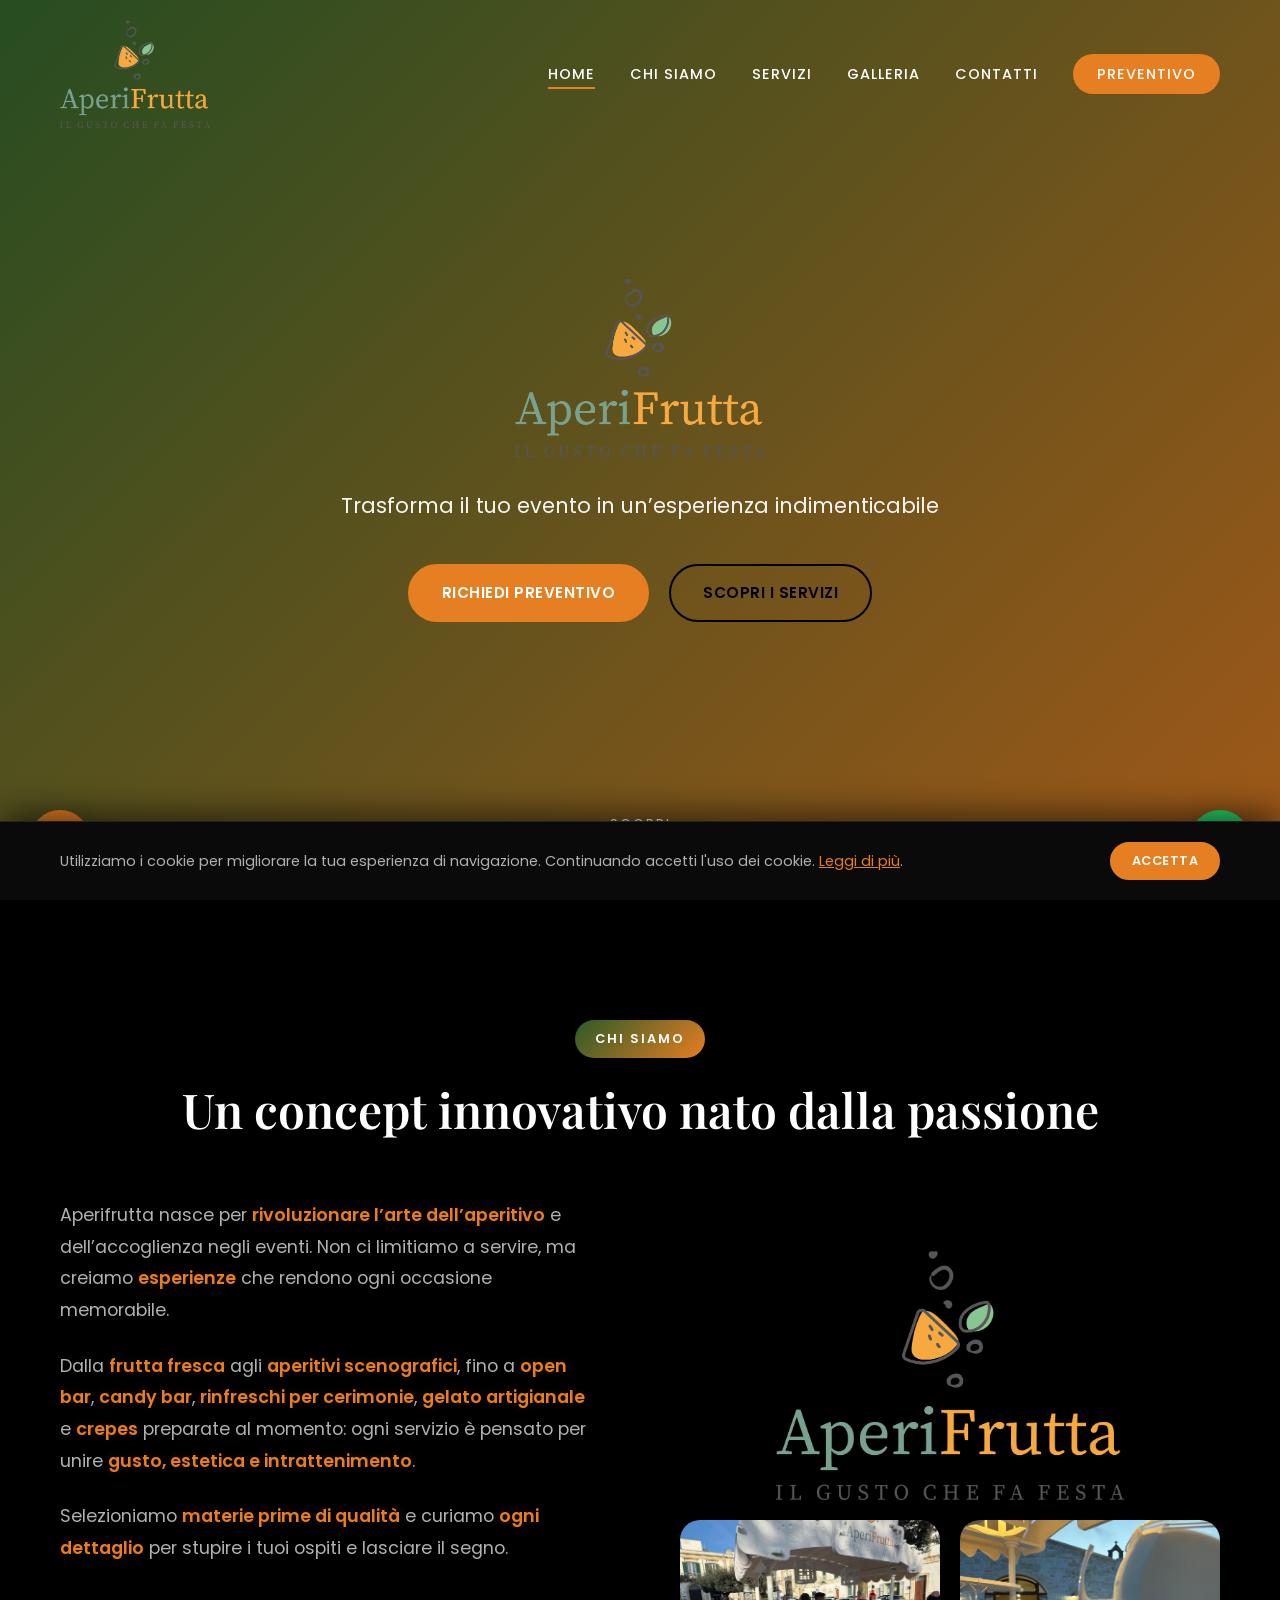
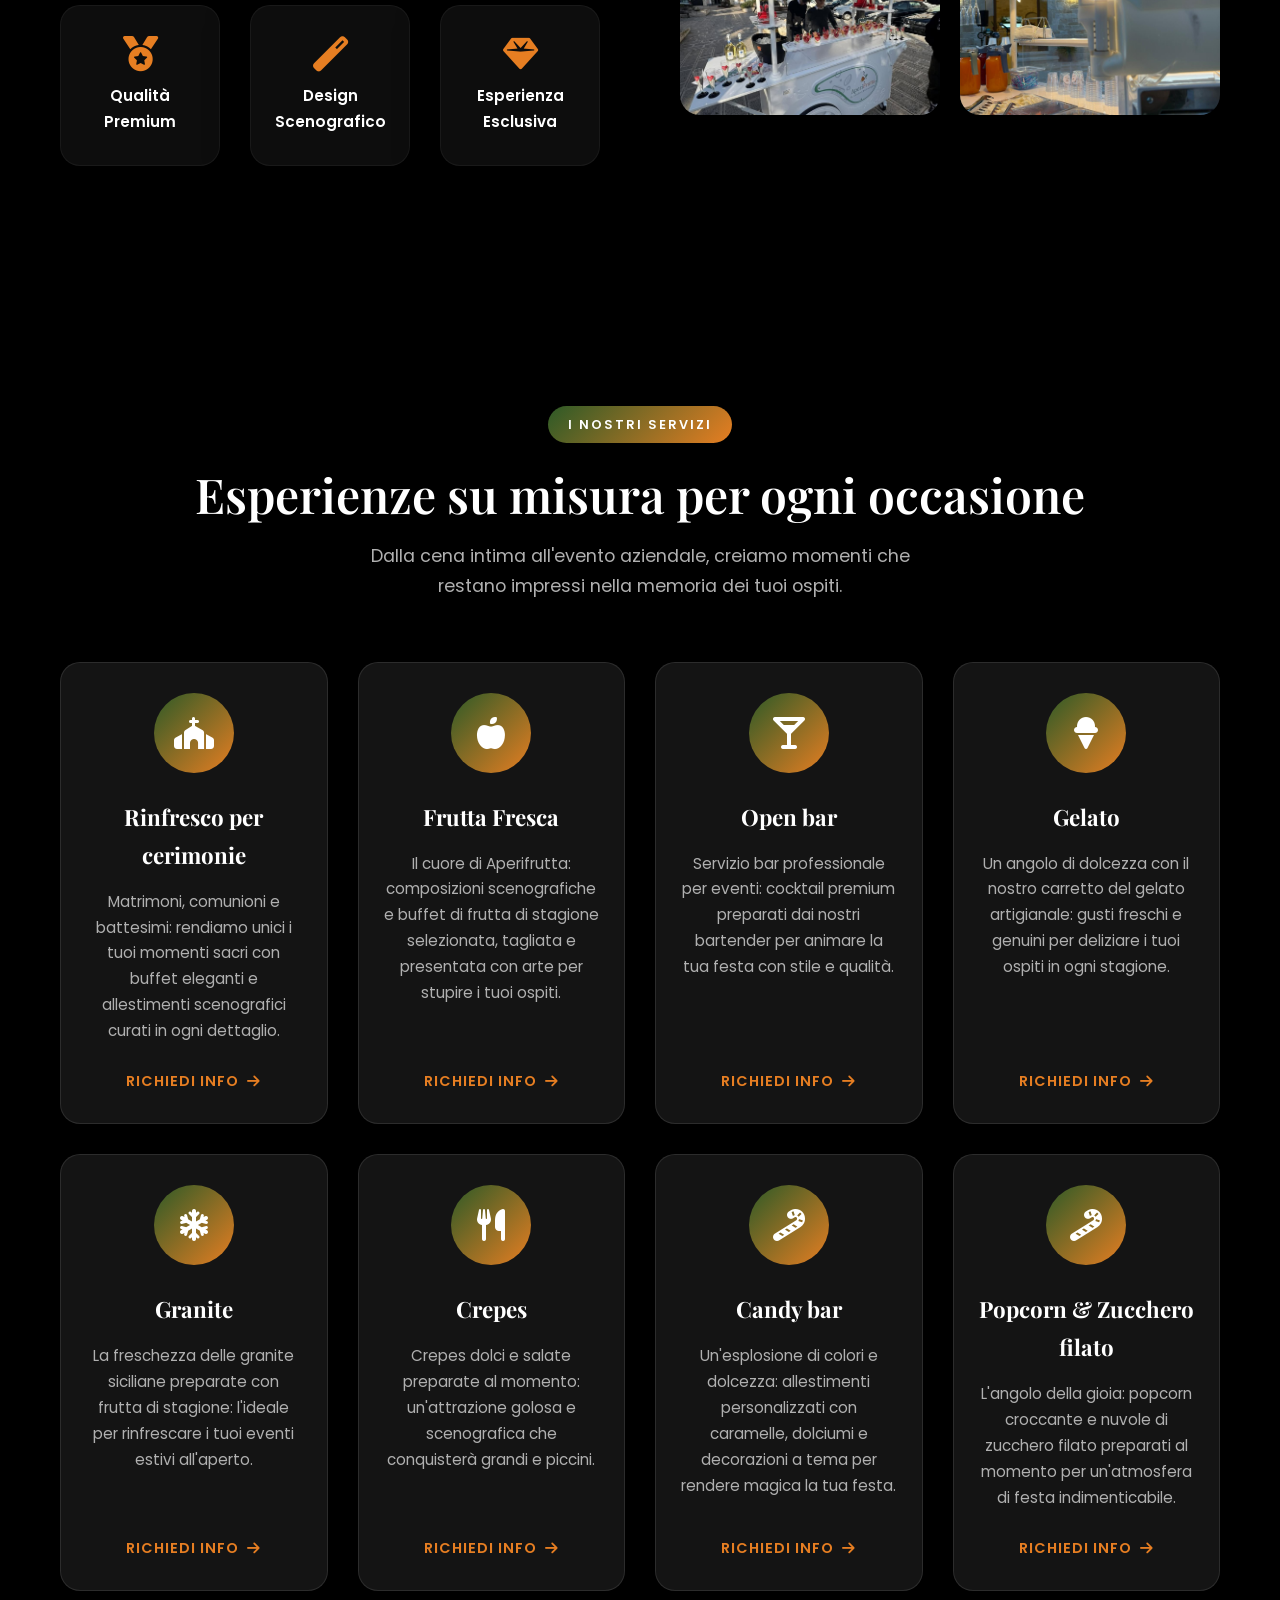
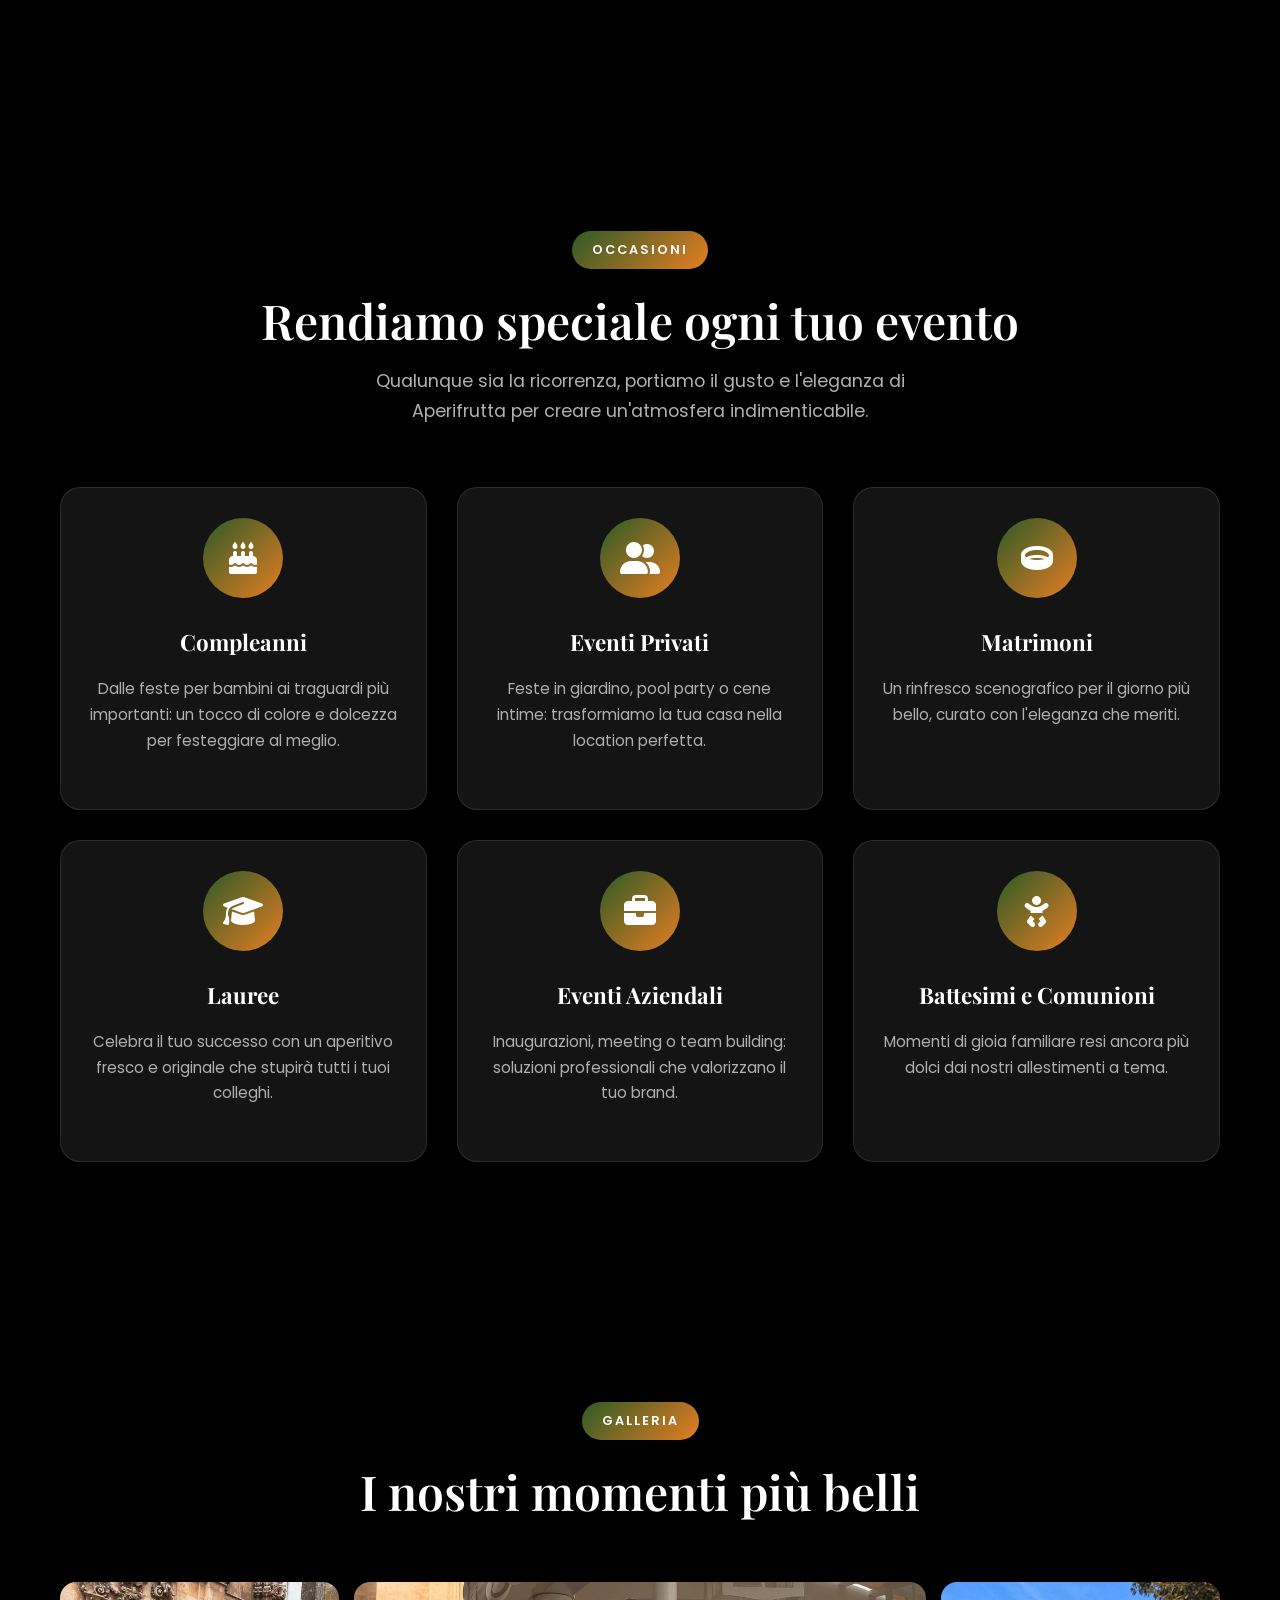
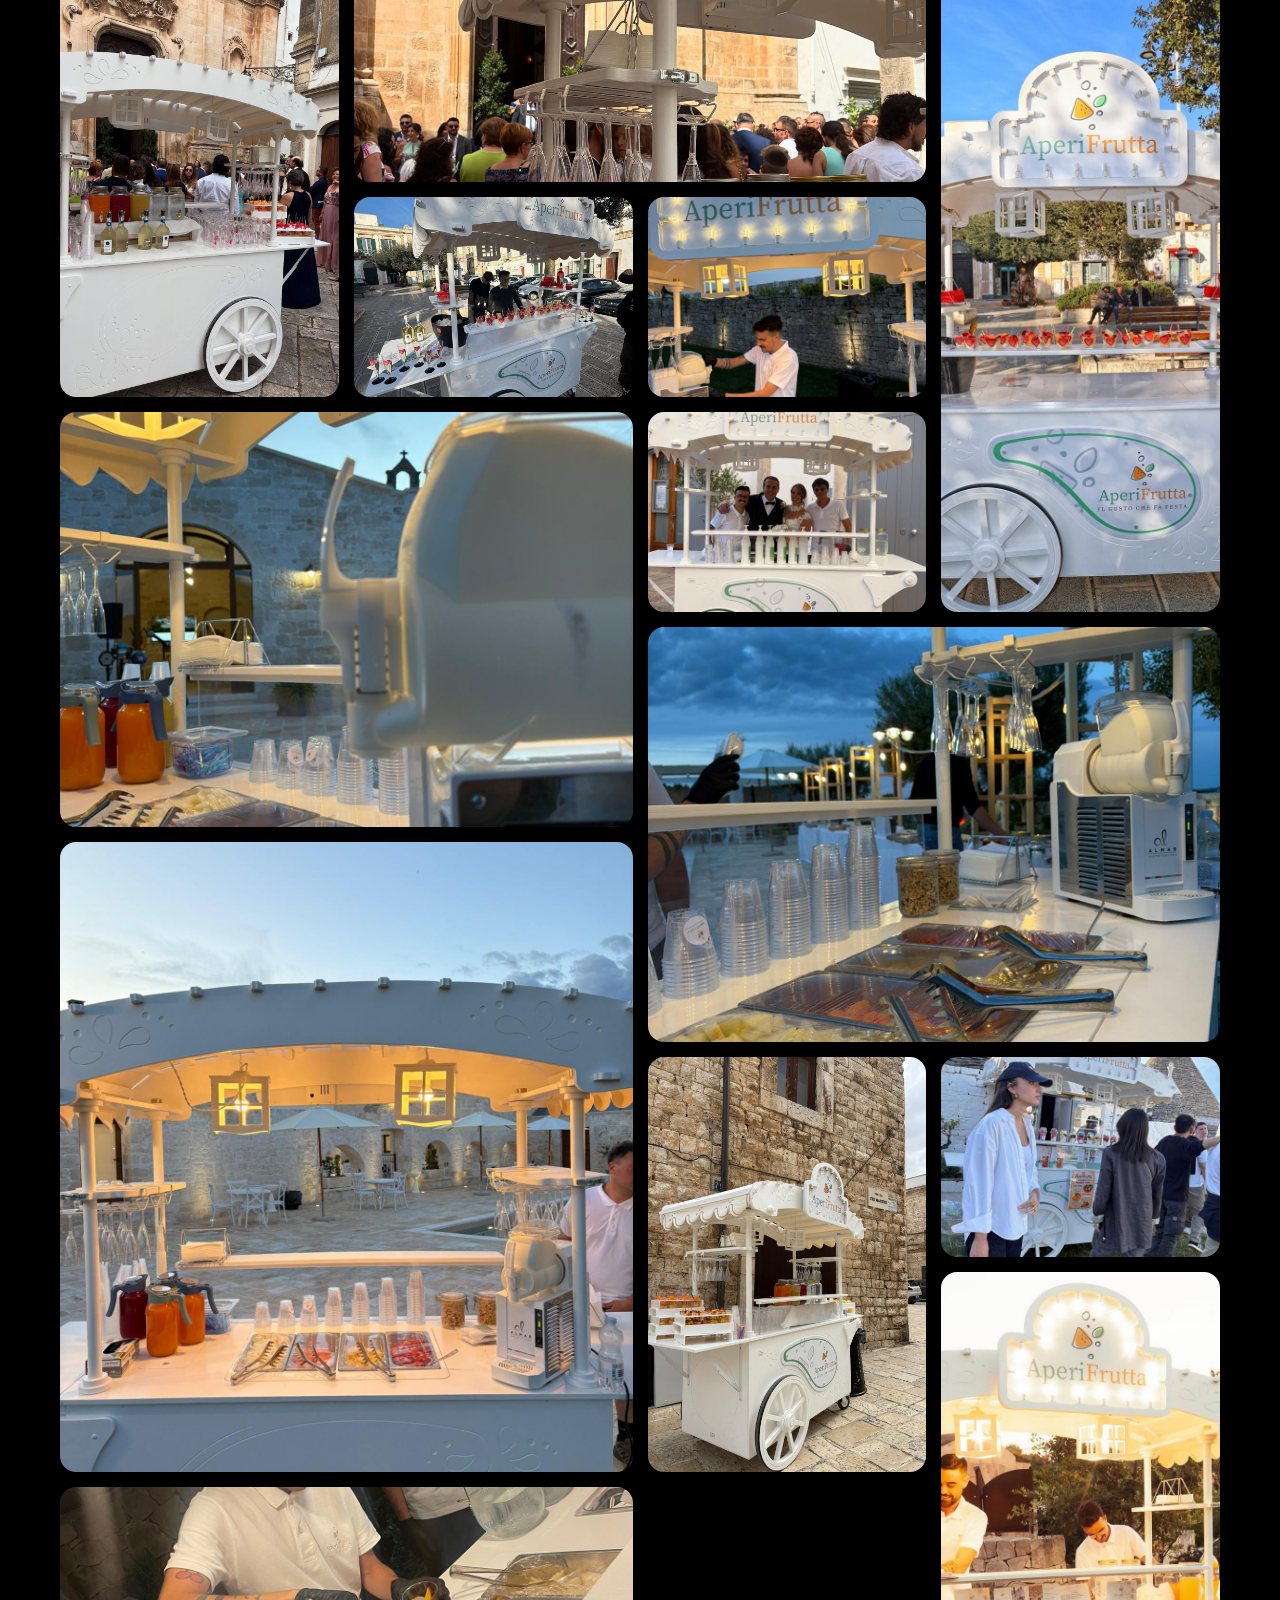
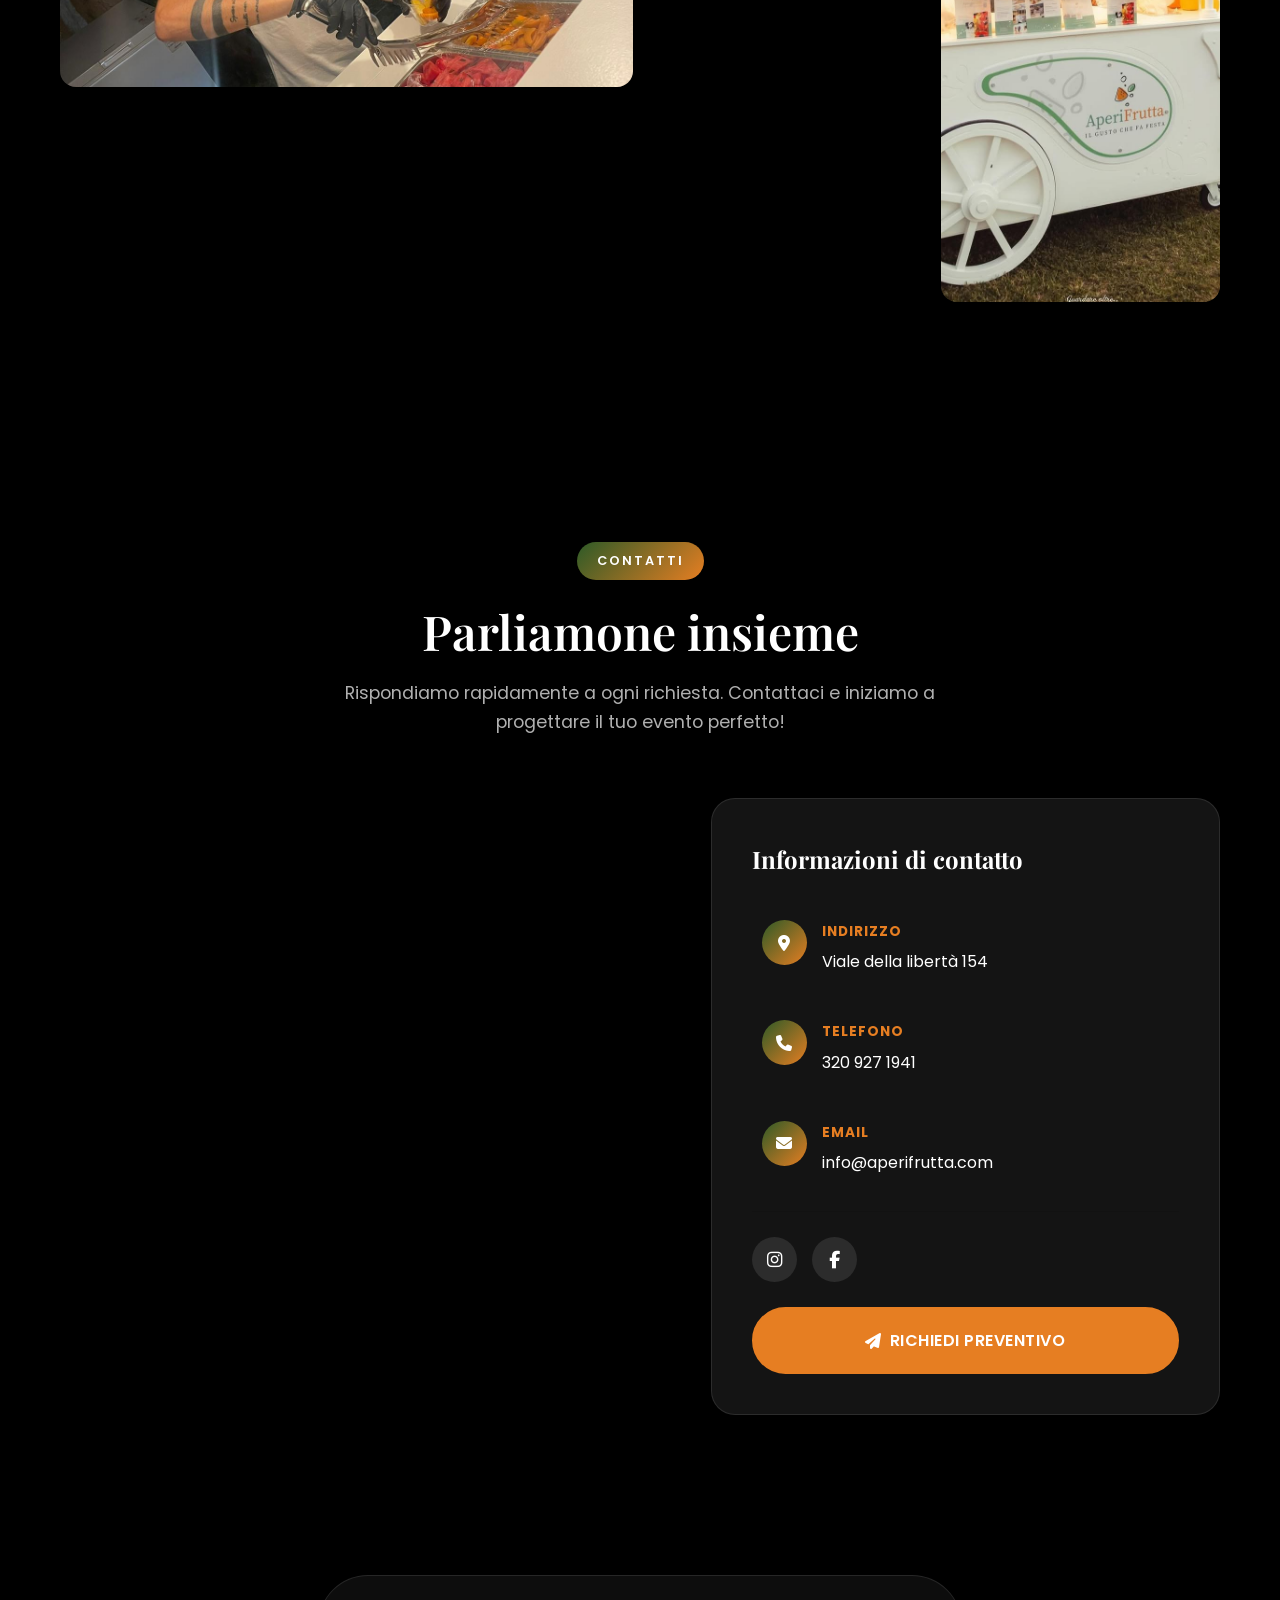
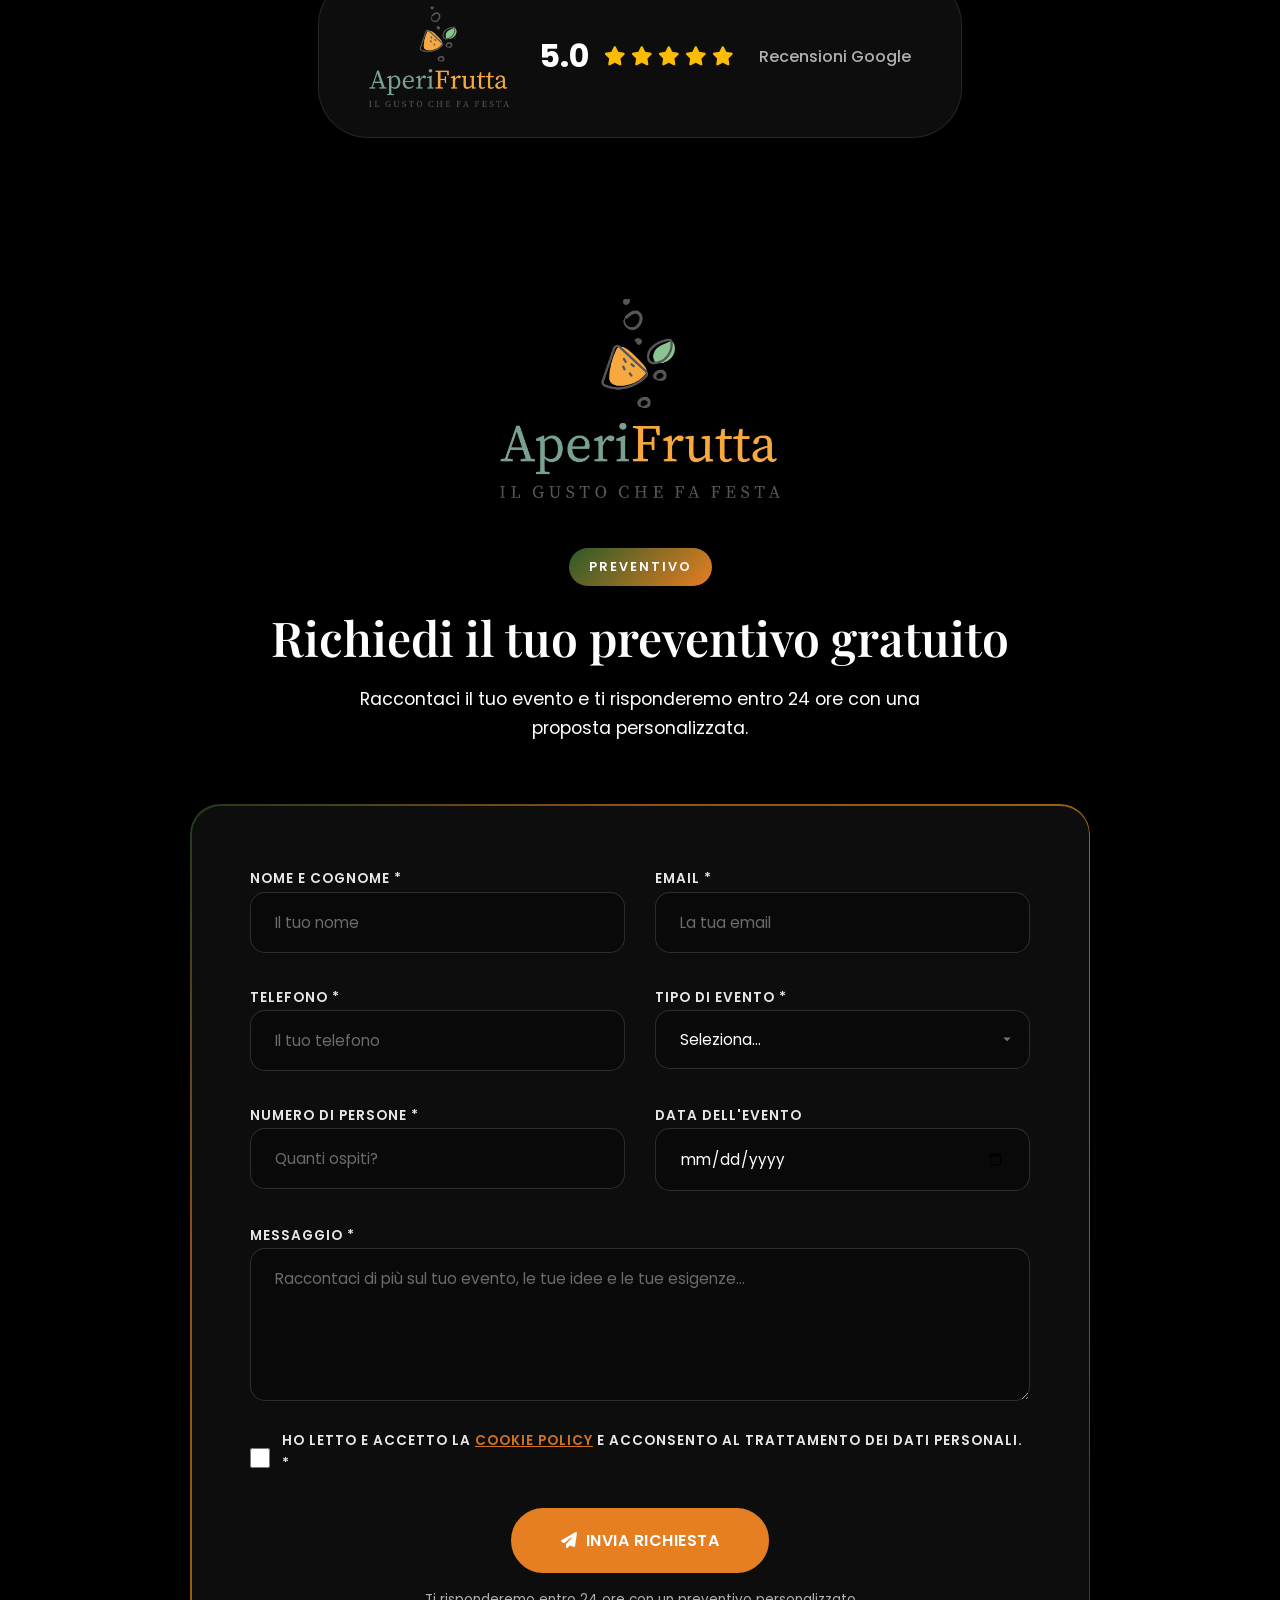
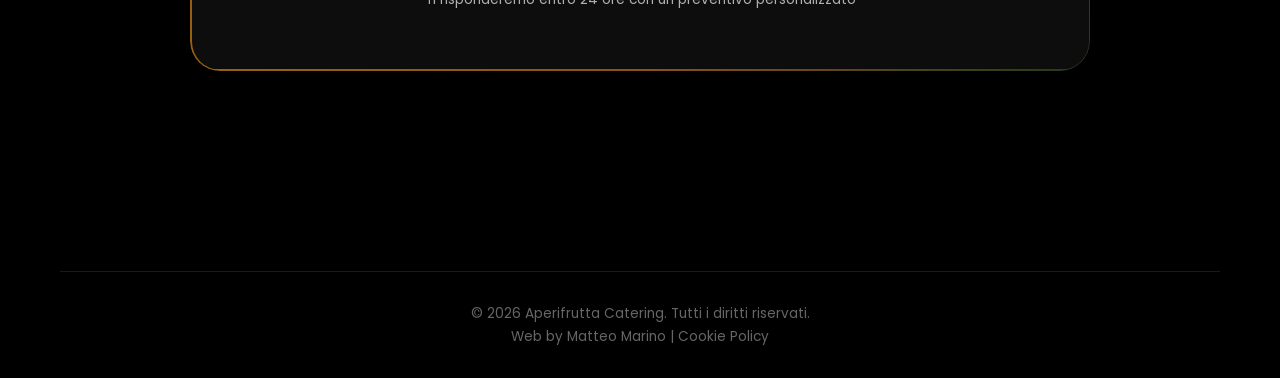
==== commit 7923733a: "1.1.7 versione finale" ====
--- a/index.html
+++ b/index.html
@@ -188,7 +188,7 @@
                     </div>
                     <div class="servizio-card">
                         <div class="servizio-icon">
-                            <i class="fas fa-popcorn"></i>
+                            <i class="fas fa-candy-cane"></i>
                         </div>
                         <h3>Popcorn & Zucchero filato</h3>
                         <p>L'angolo della gioia: popcorn croccante e nuvole di zucchero filato preparati al momento per un'atmosfera di festa indimenticabile.</p>
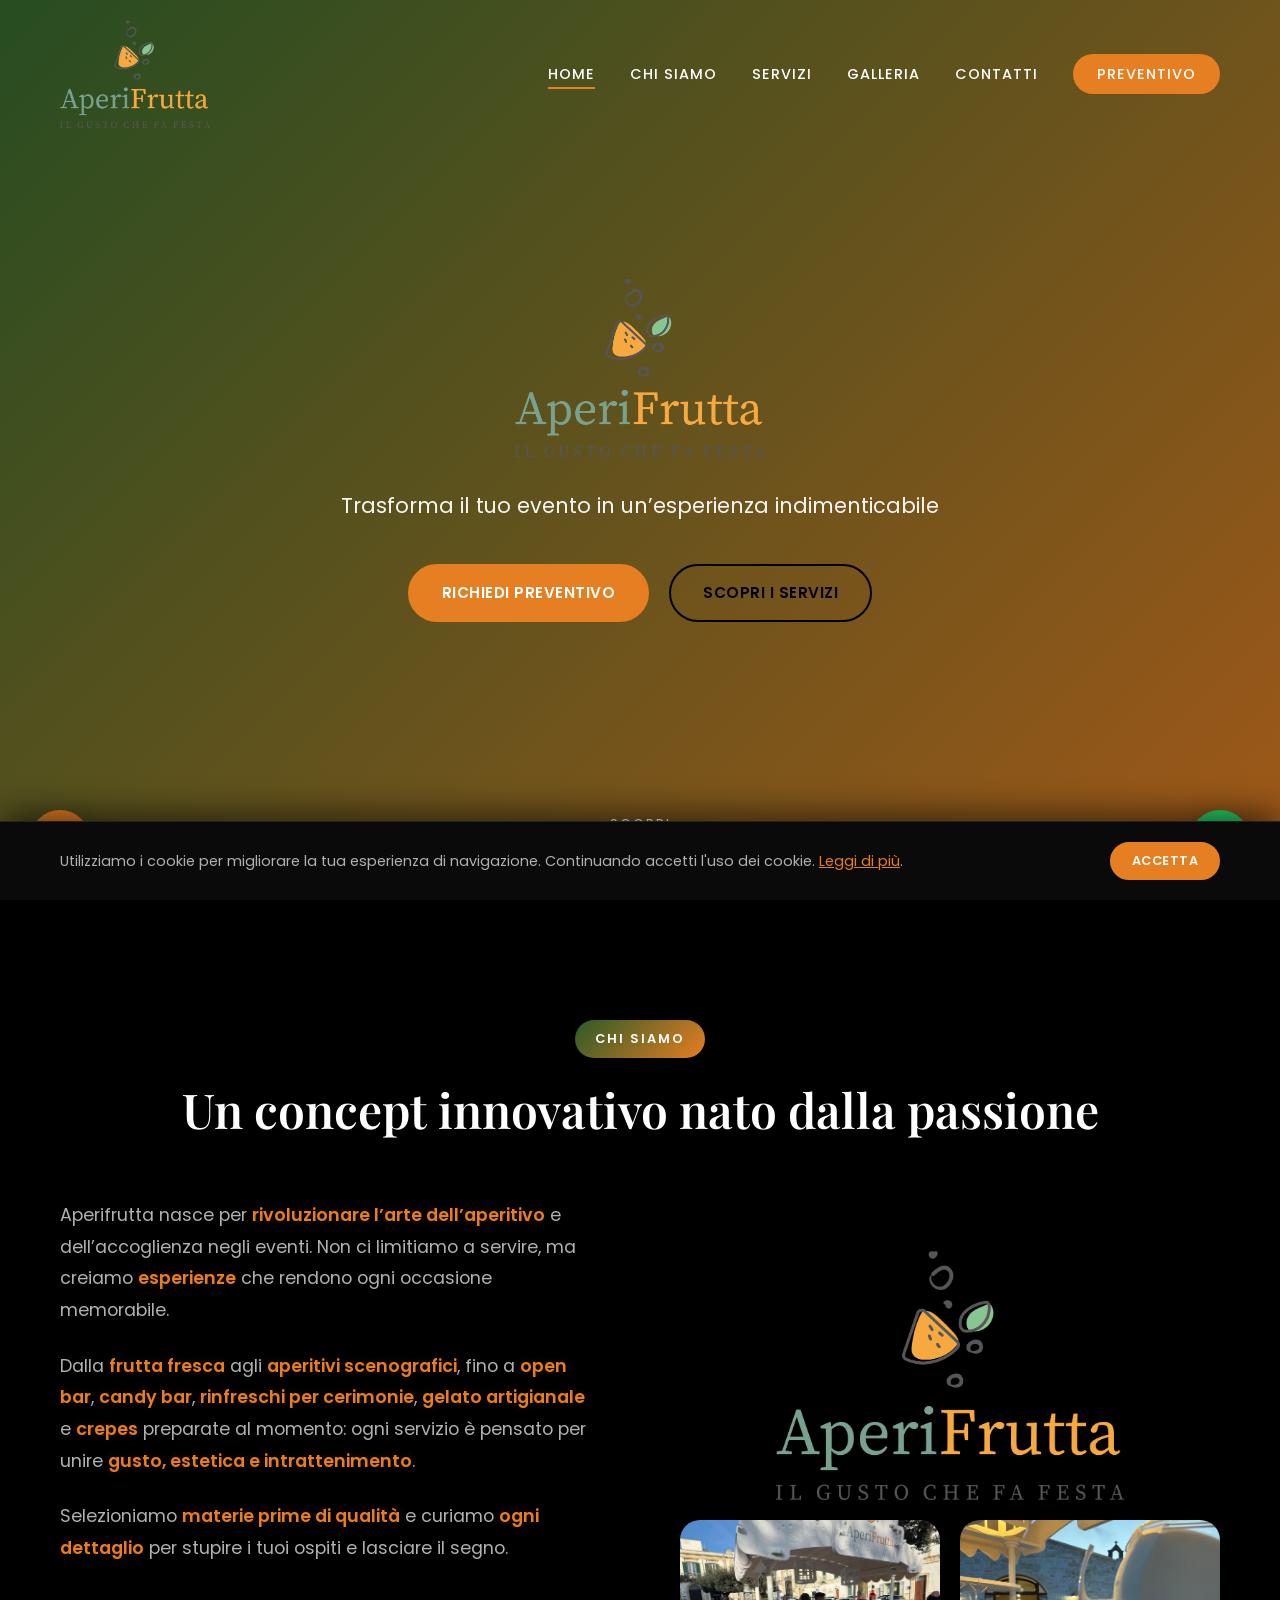
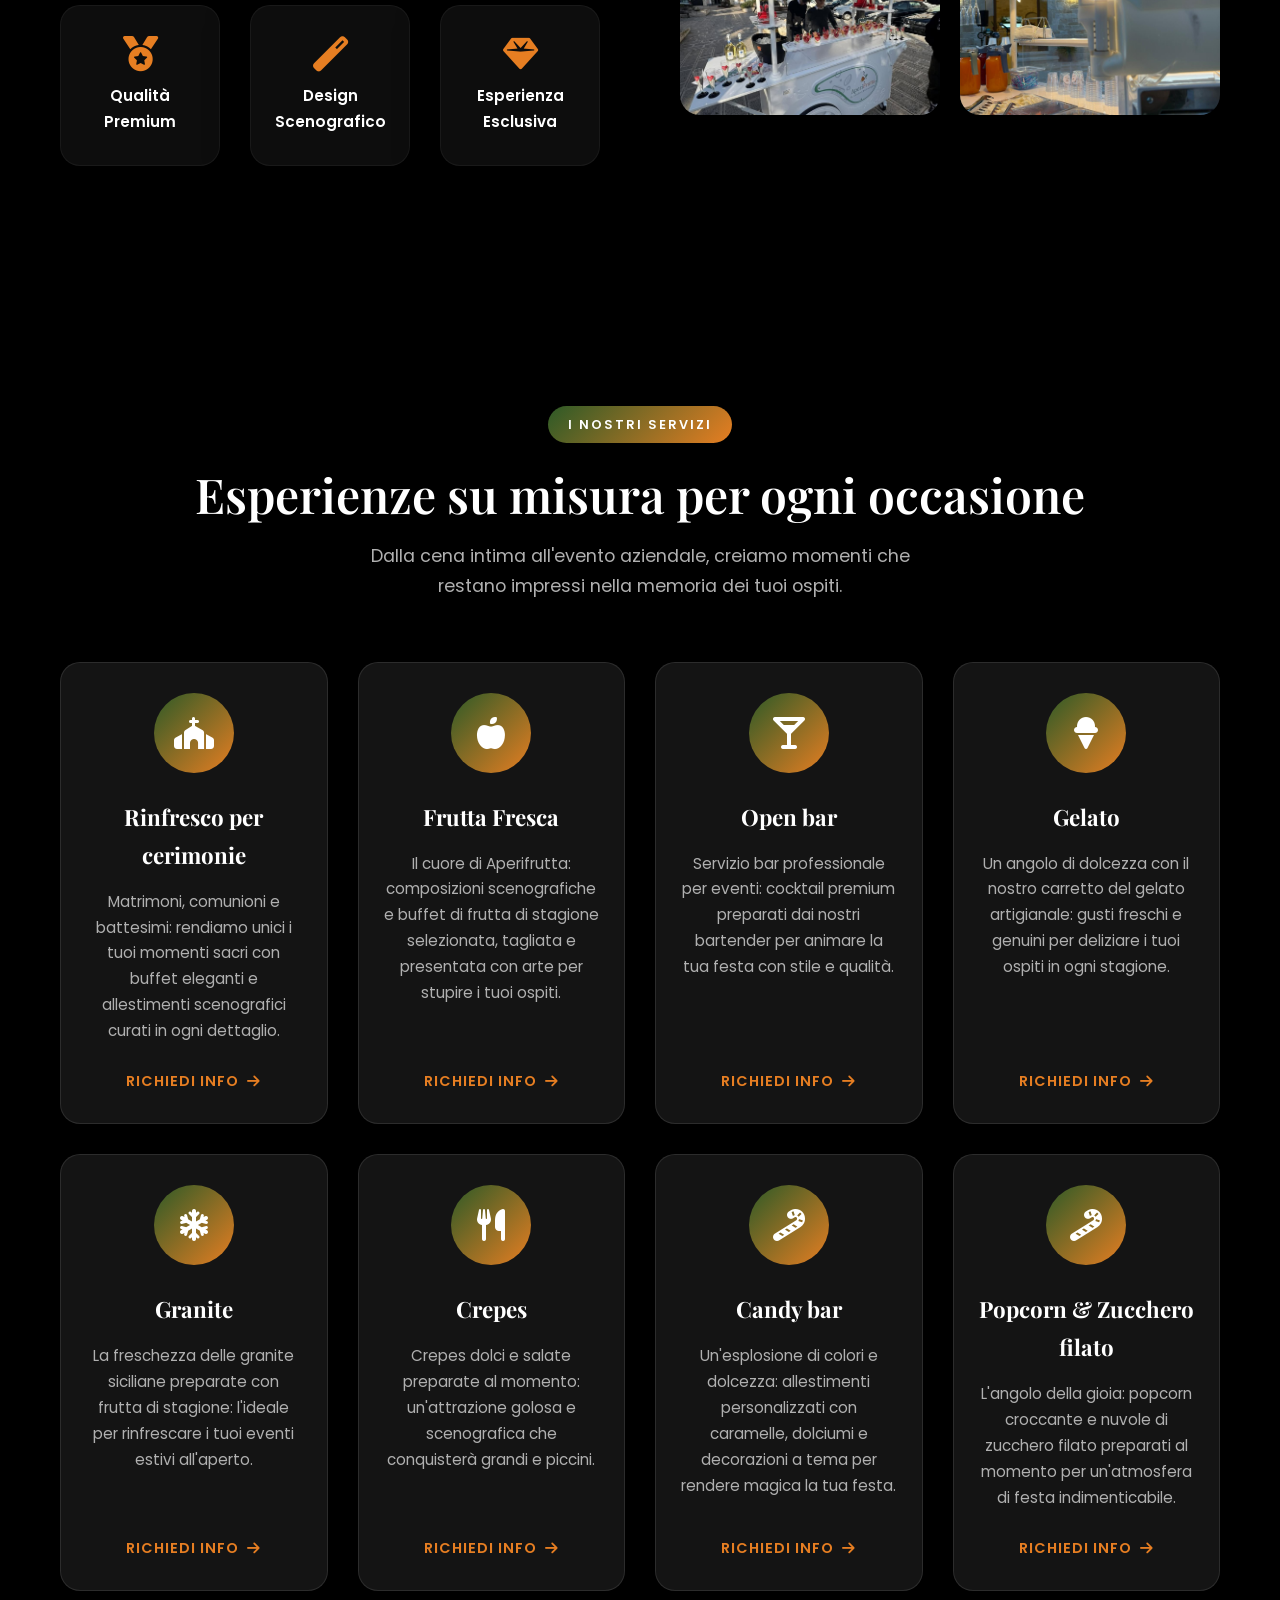
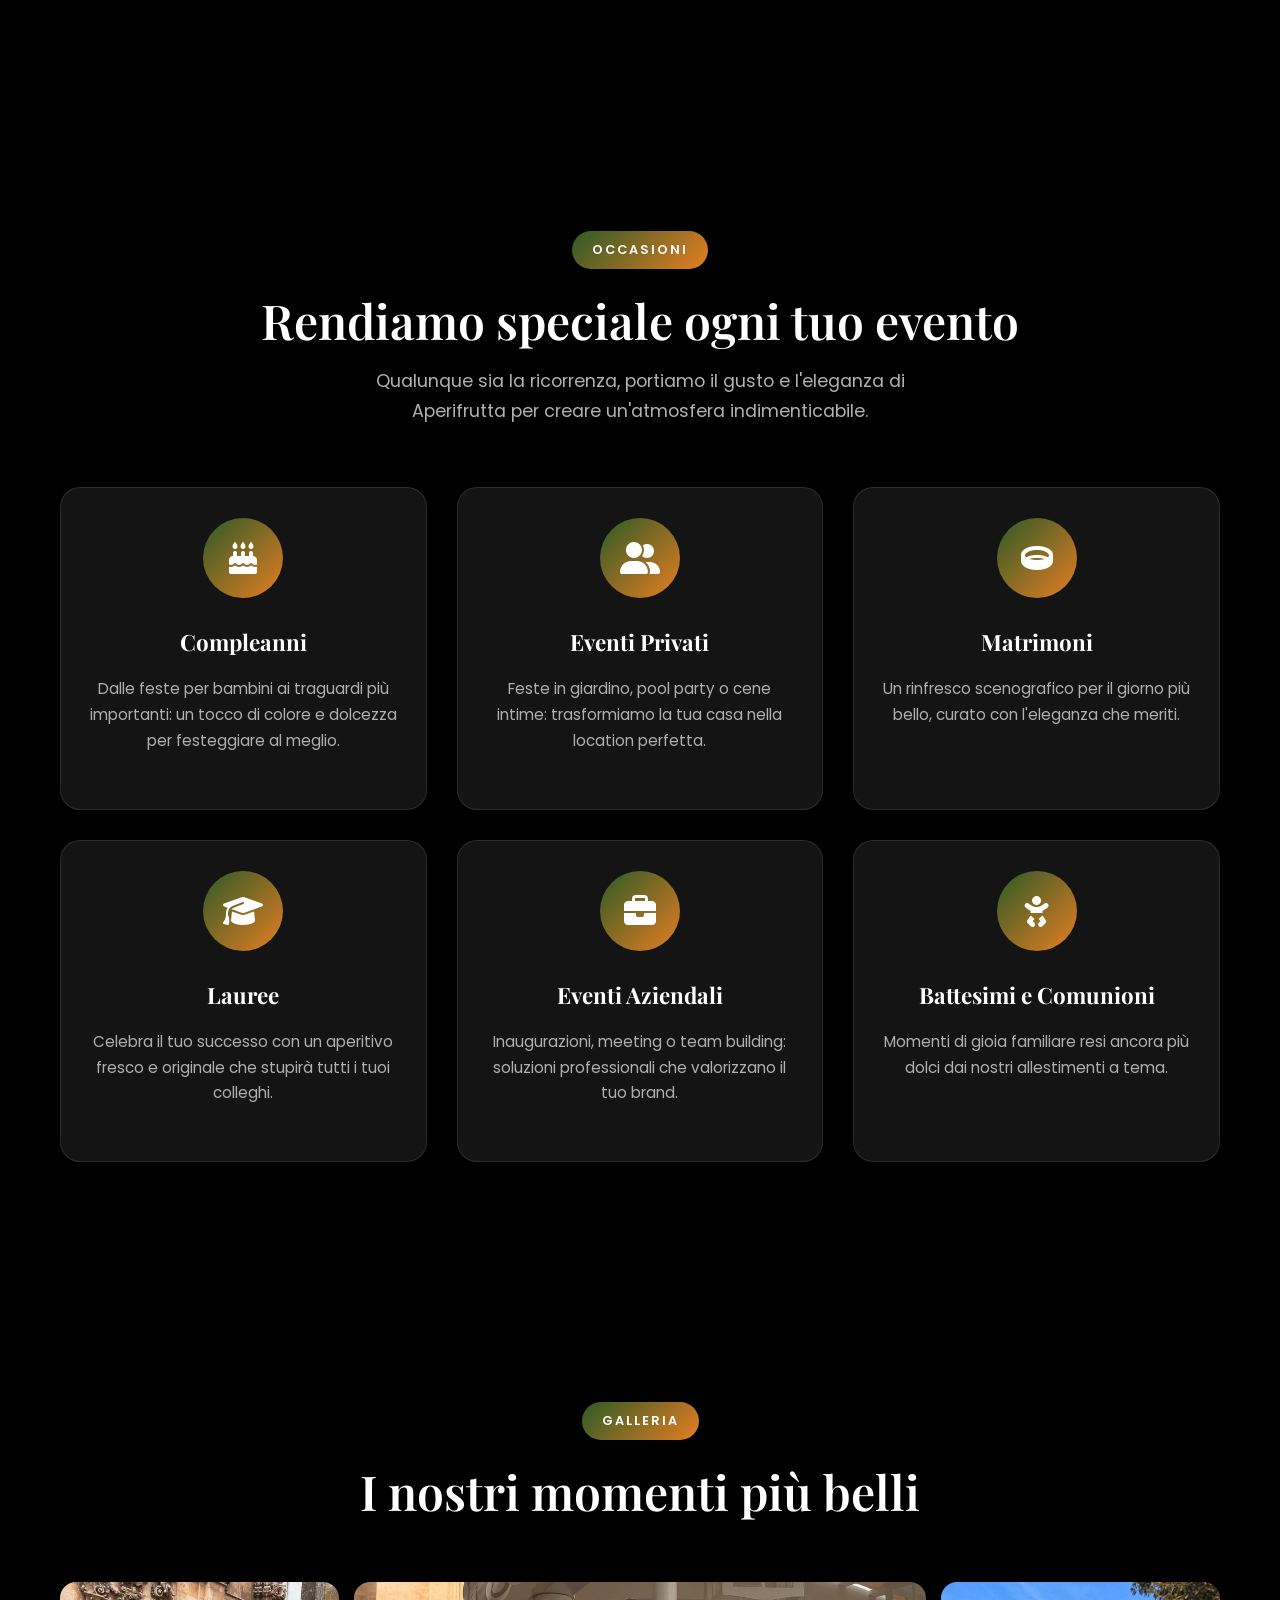
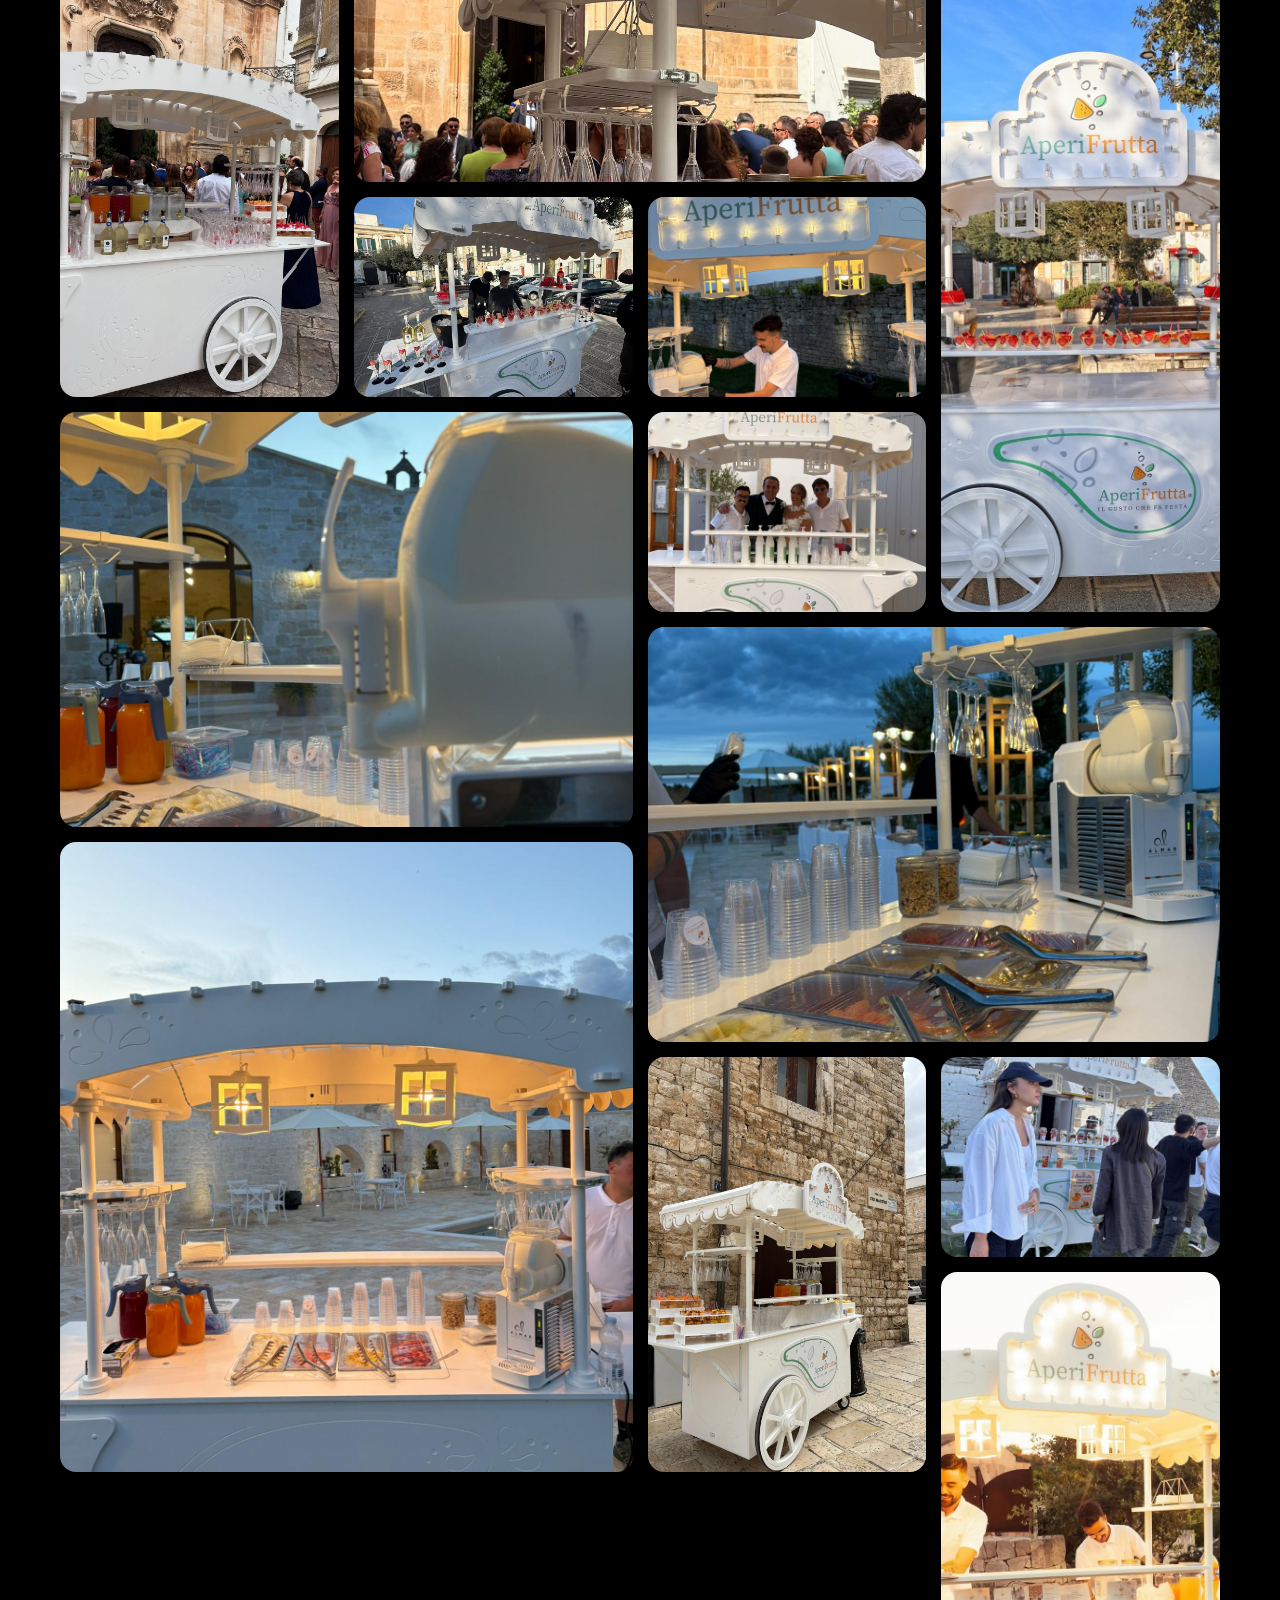
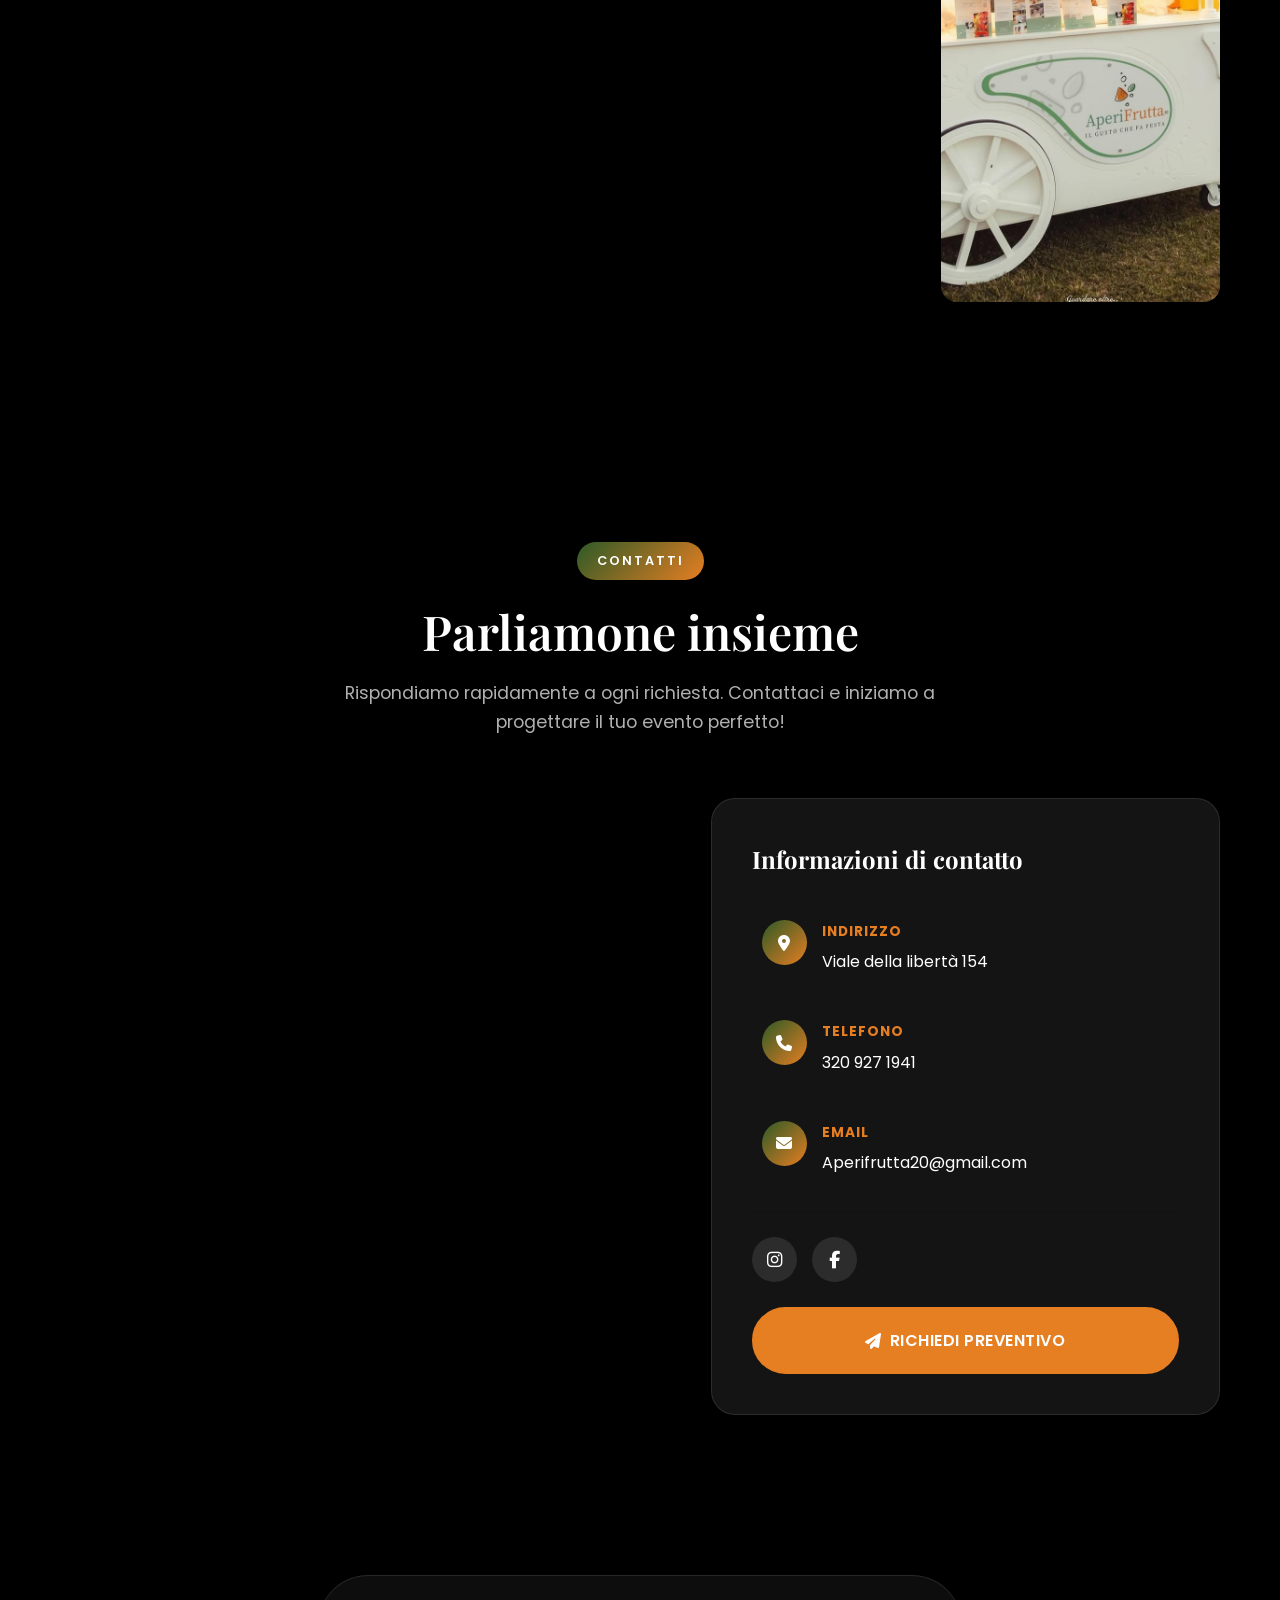
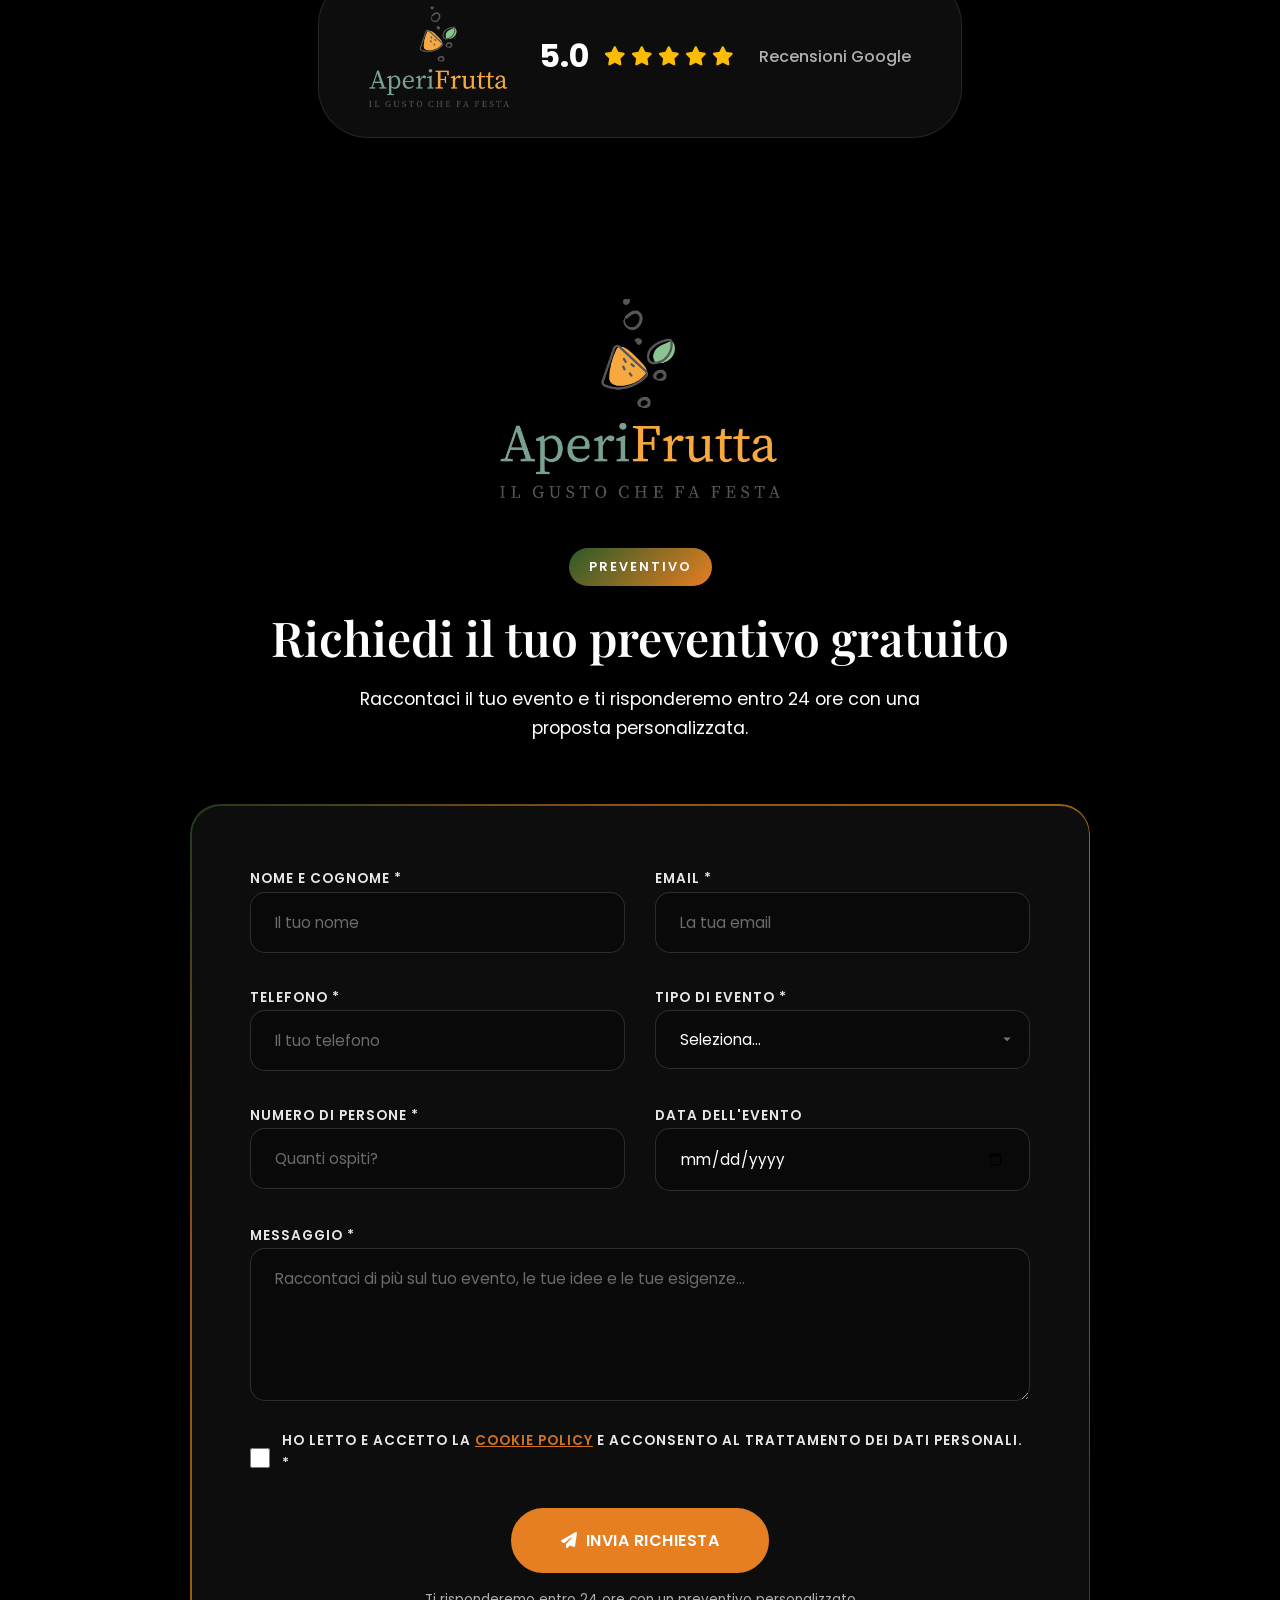
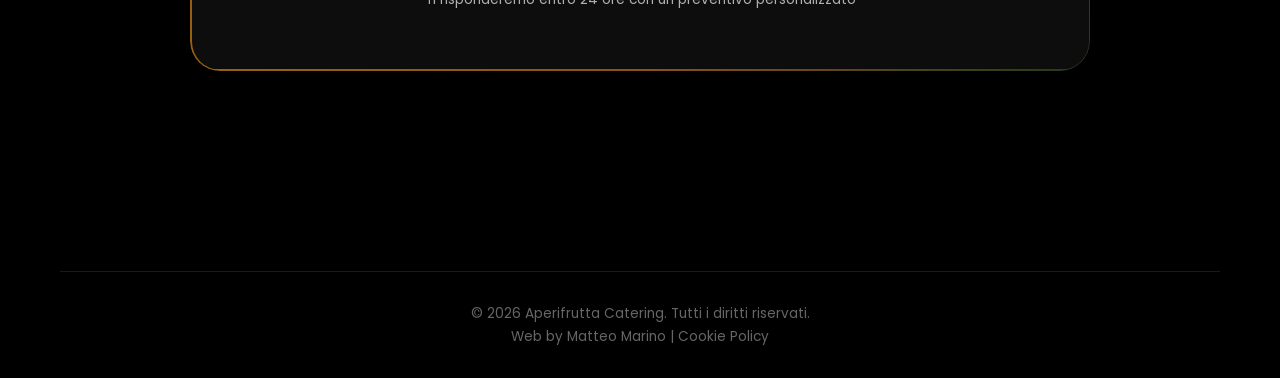
==== commit a65b0875: "1.1.9" ====
--- a/index.html
+++ b/index.html
@@ -338,11 +338,11 @@
                                         <p>320 927 1941</p>
                                     </div>
                                 </a>
-                                <a href="mailto:info@aperifrutta.com" class="contatto-row">
+                                <a href="mailto:Aperifrutta20@gmail.com" class="contatto-row">
                                     <i class="fas fa-envelope"></i>
                                     <div>
                                         <strong>Email</strong>
-                                        <p>info@aperifrutta.com</p>
+                                        <p>Aperifrutta20@gmail.com</p>
                                     </div>
                                 </a>
                                 <div class="contatto-social">
@@ -388,7 +388,7 @@
                     <h2 class="section-title">Richiedi il tuo preventivo gratuito</h2>
                     <p class="section-desc">Raccontaci il tuo evento e ti risponderemo entro 24 ore con una proposta personalizzata.</p>
                 </div>
-                <form class="preventivo-form" id="preventivoForm" action="https://formspree.io/f/mqakvjje" method="POST">
+                <form class="preventivo-form" id="preventivoForm">
                     <div class="form-row">
                         <div class="form-group">
                             <label for="nome">Nome e Cognome *</label>
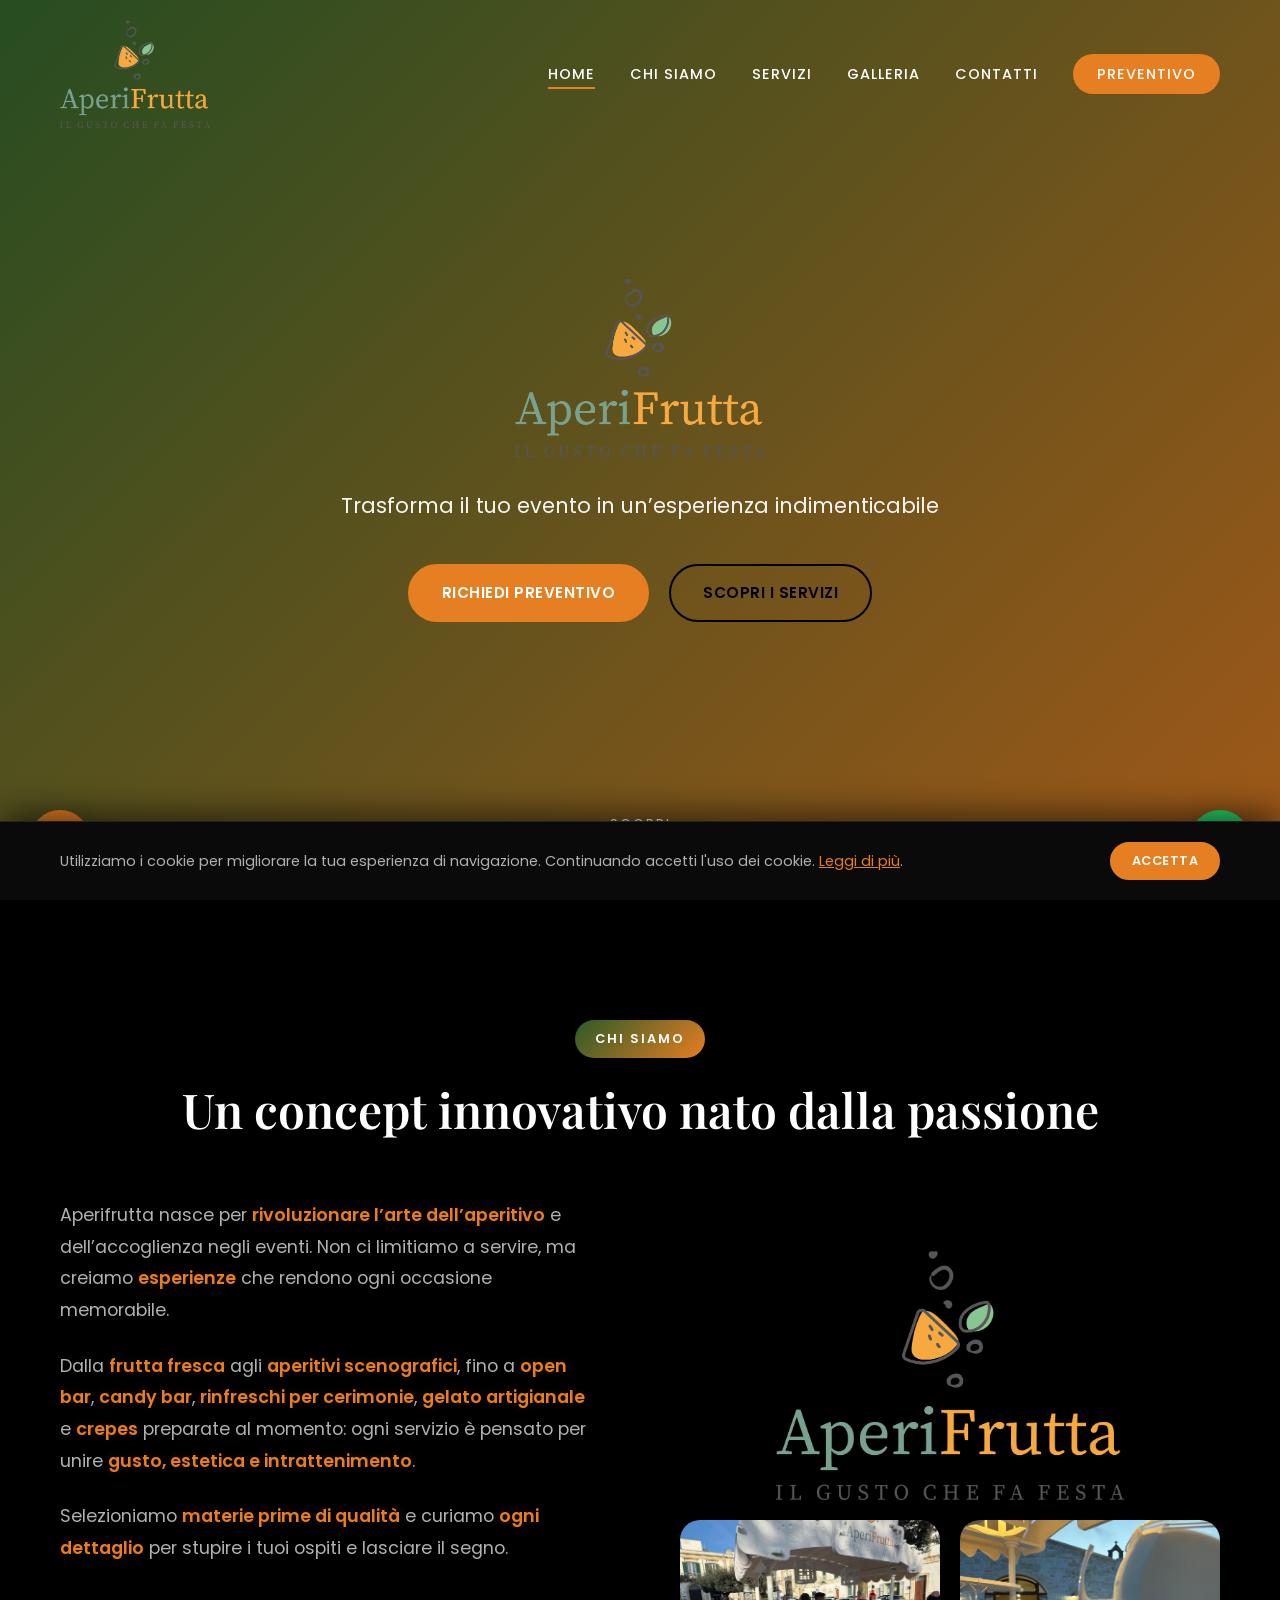
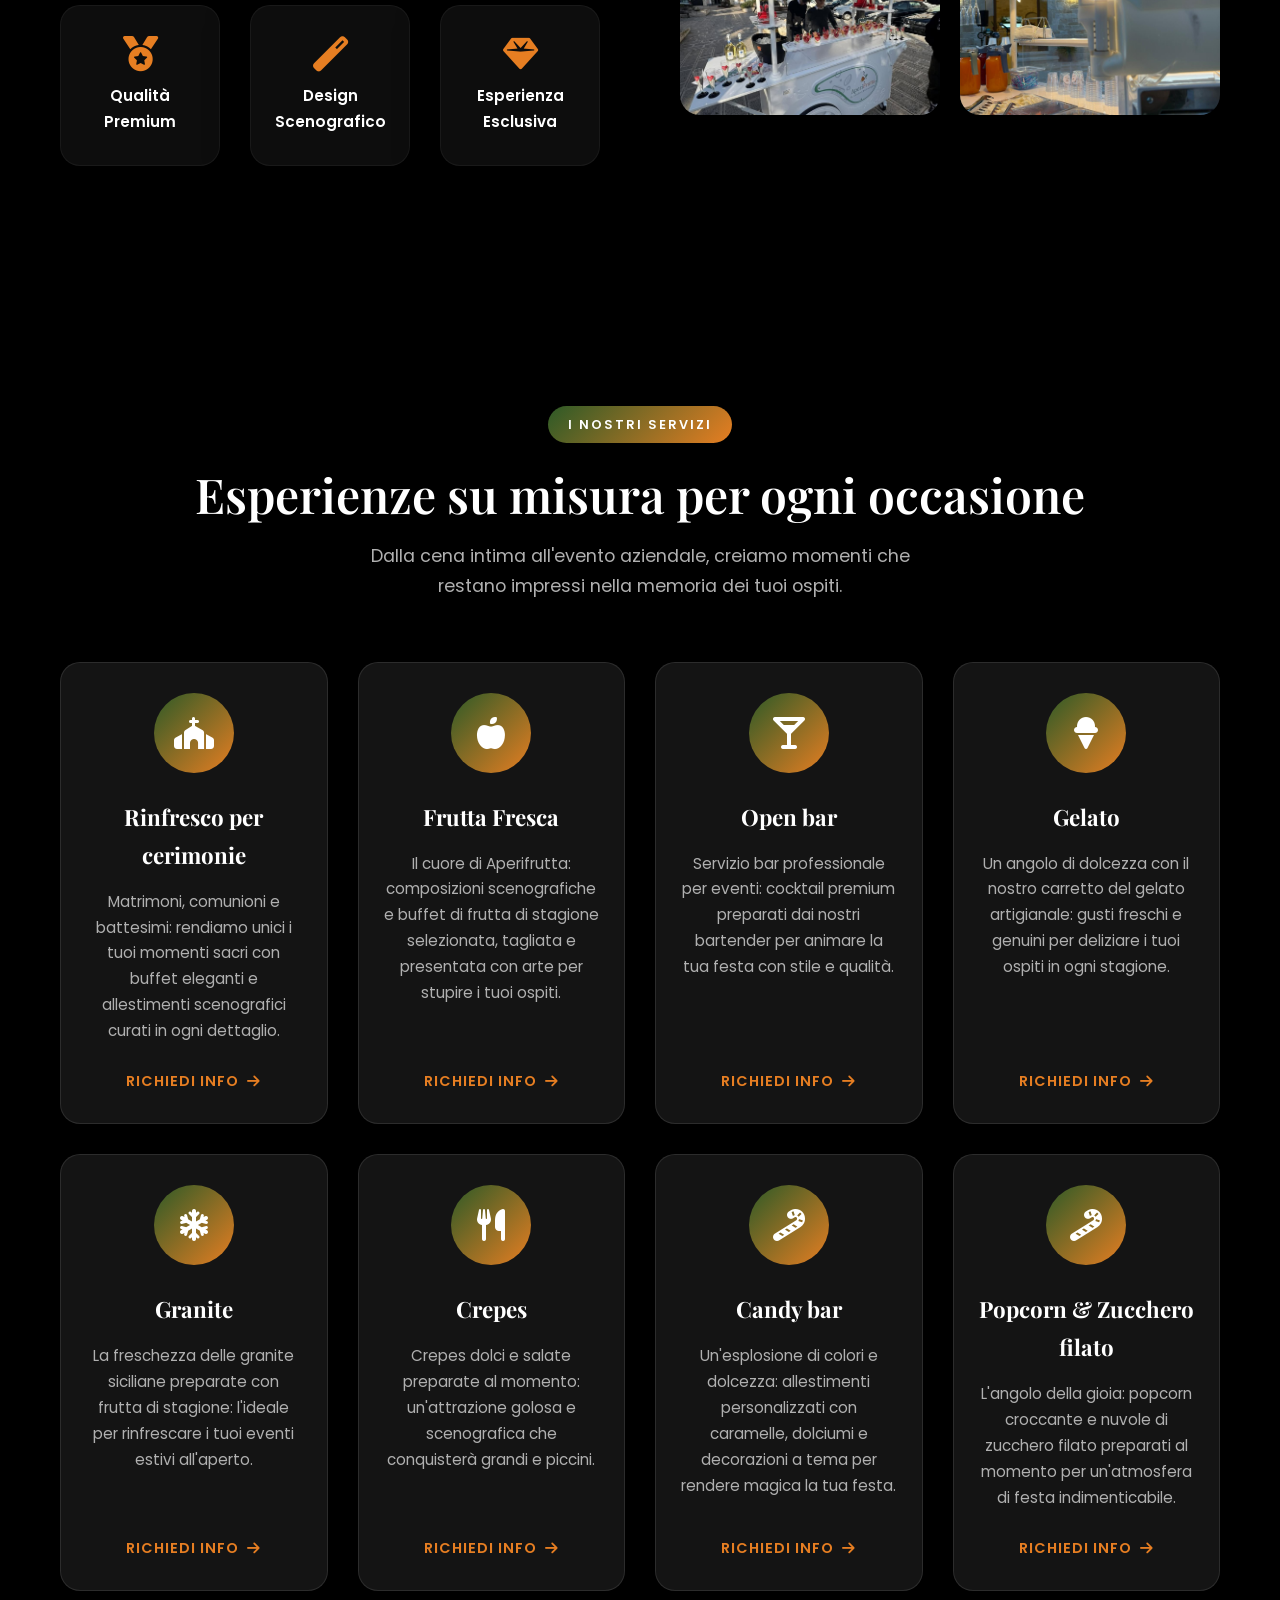
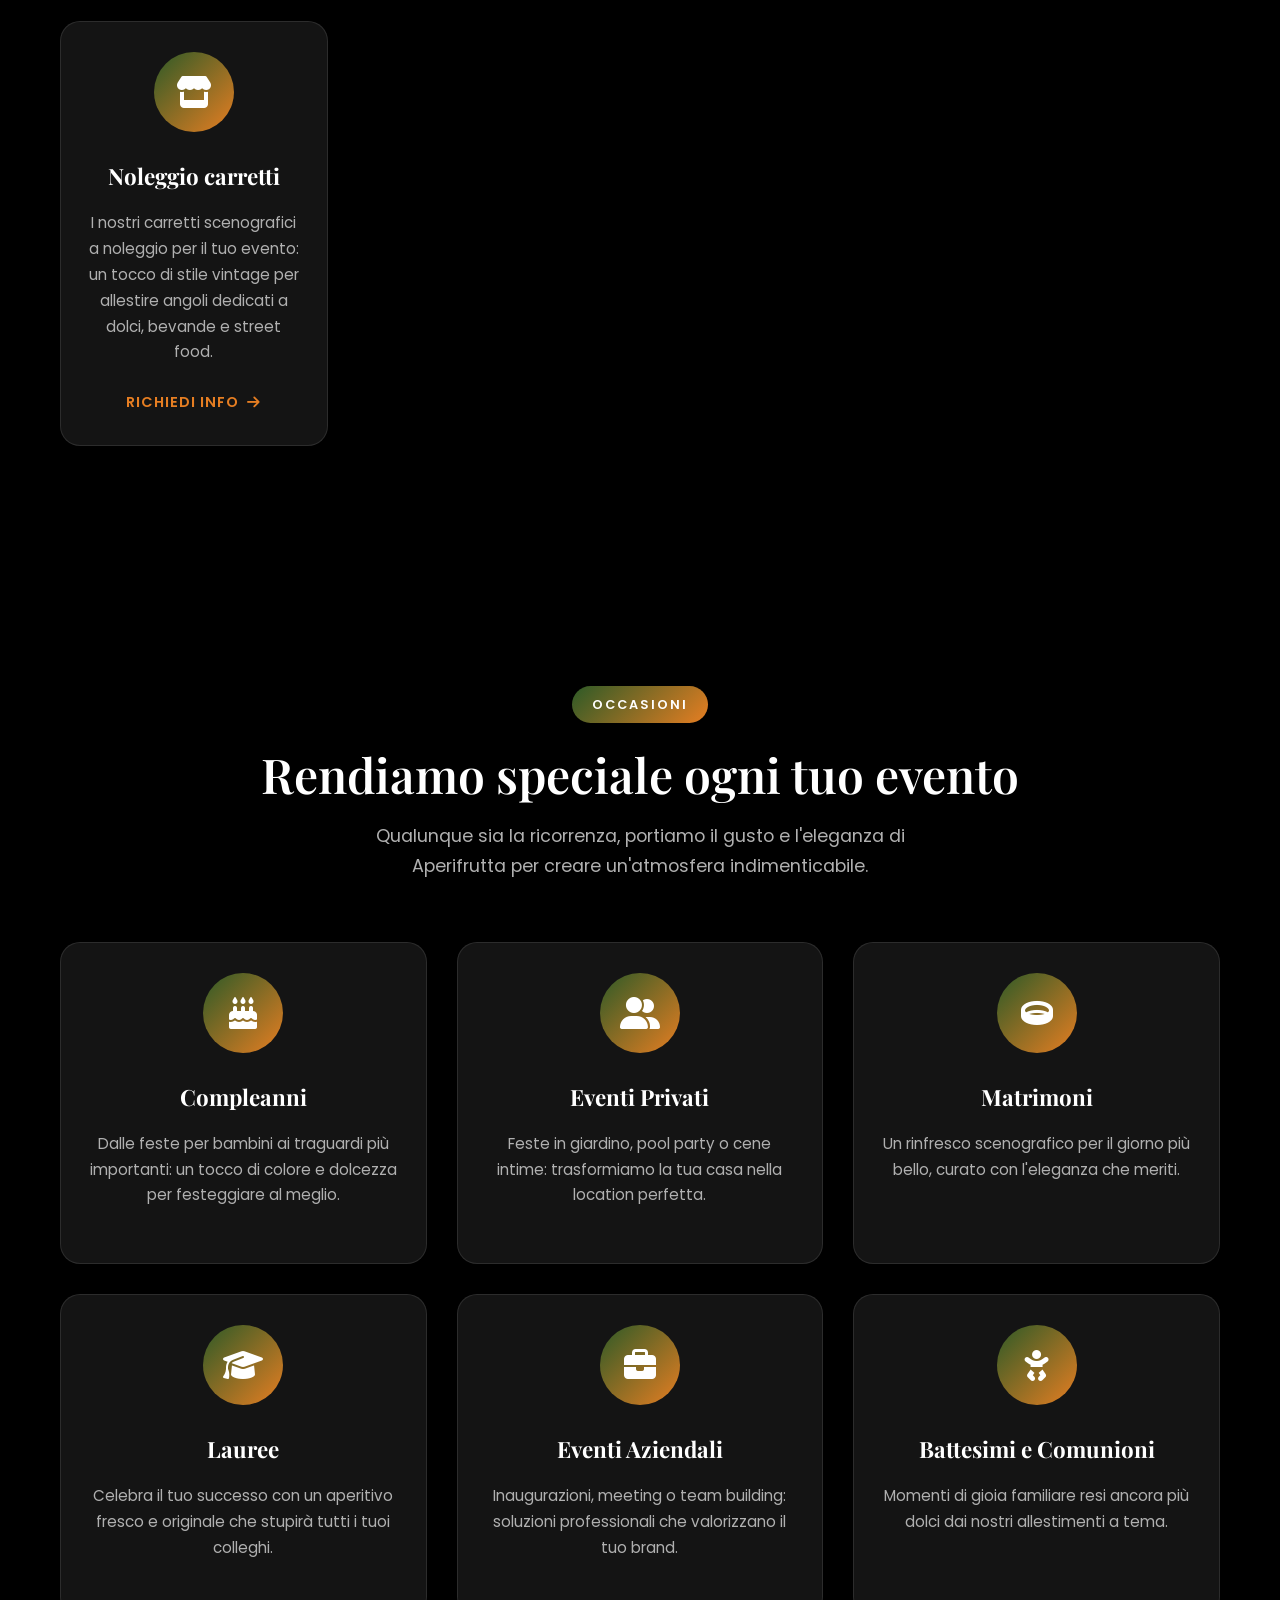
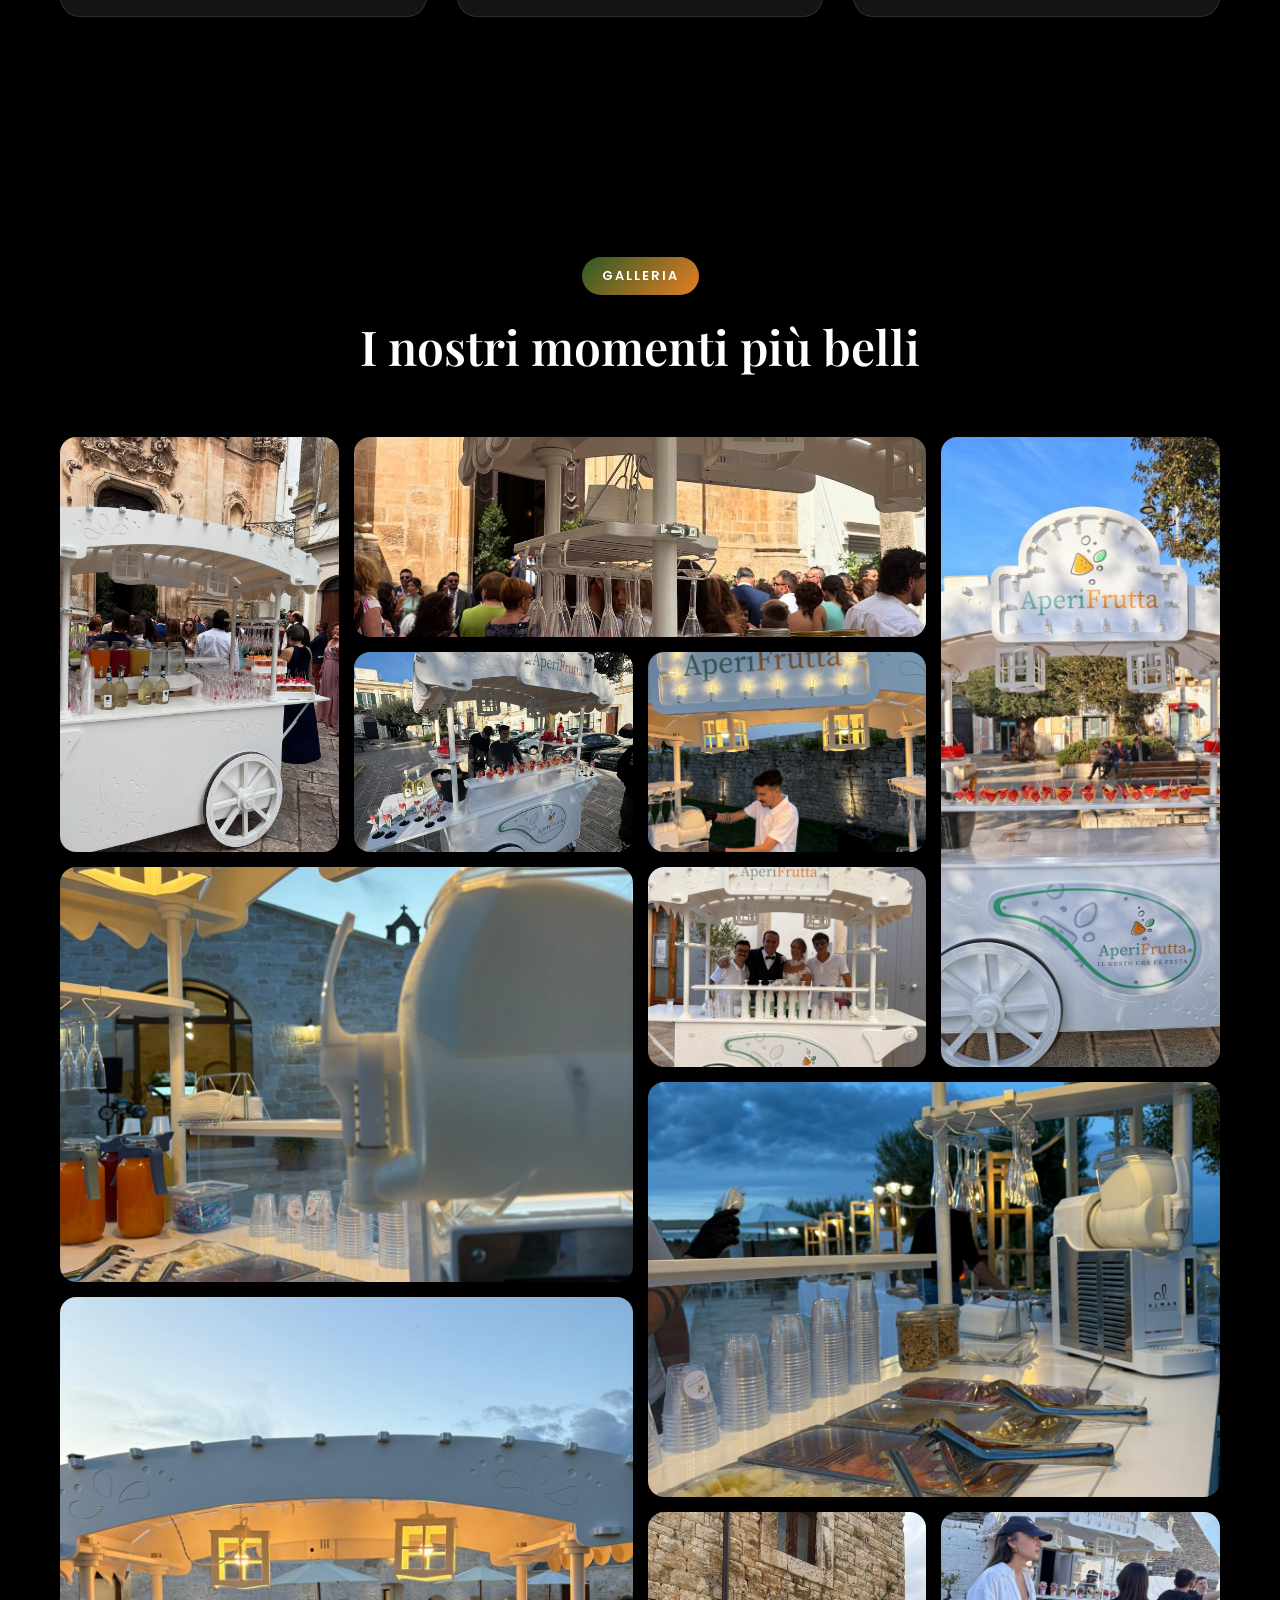
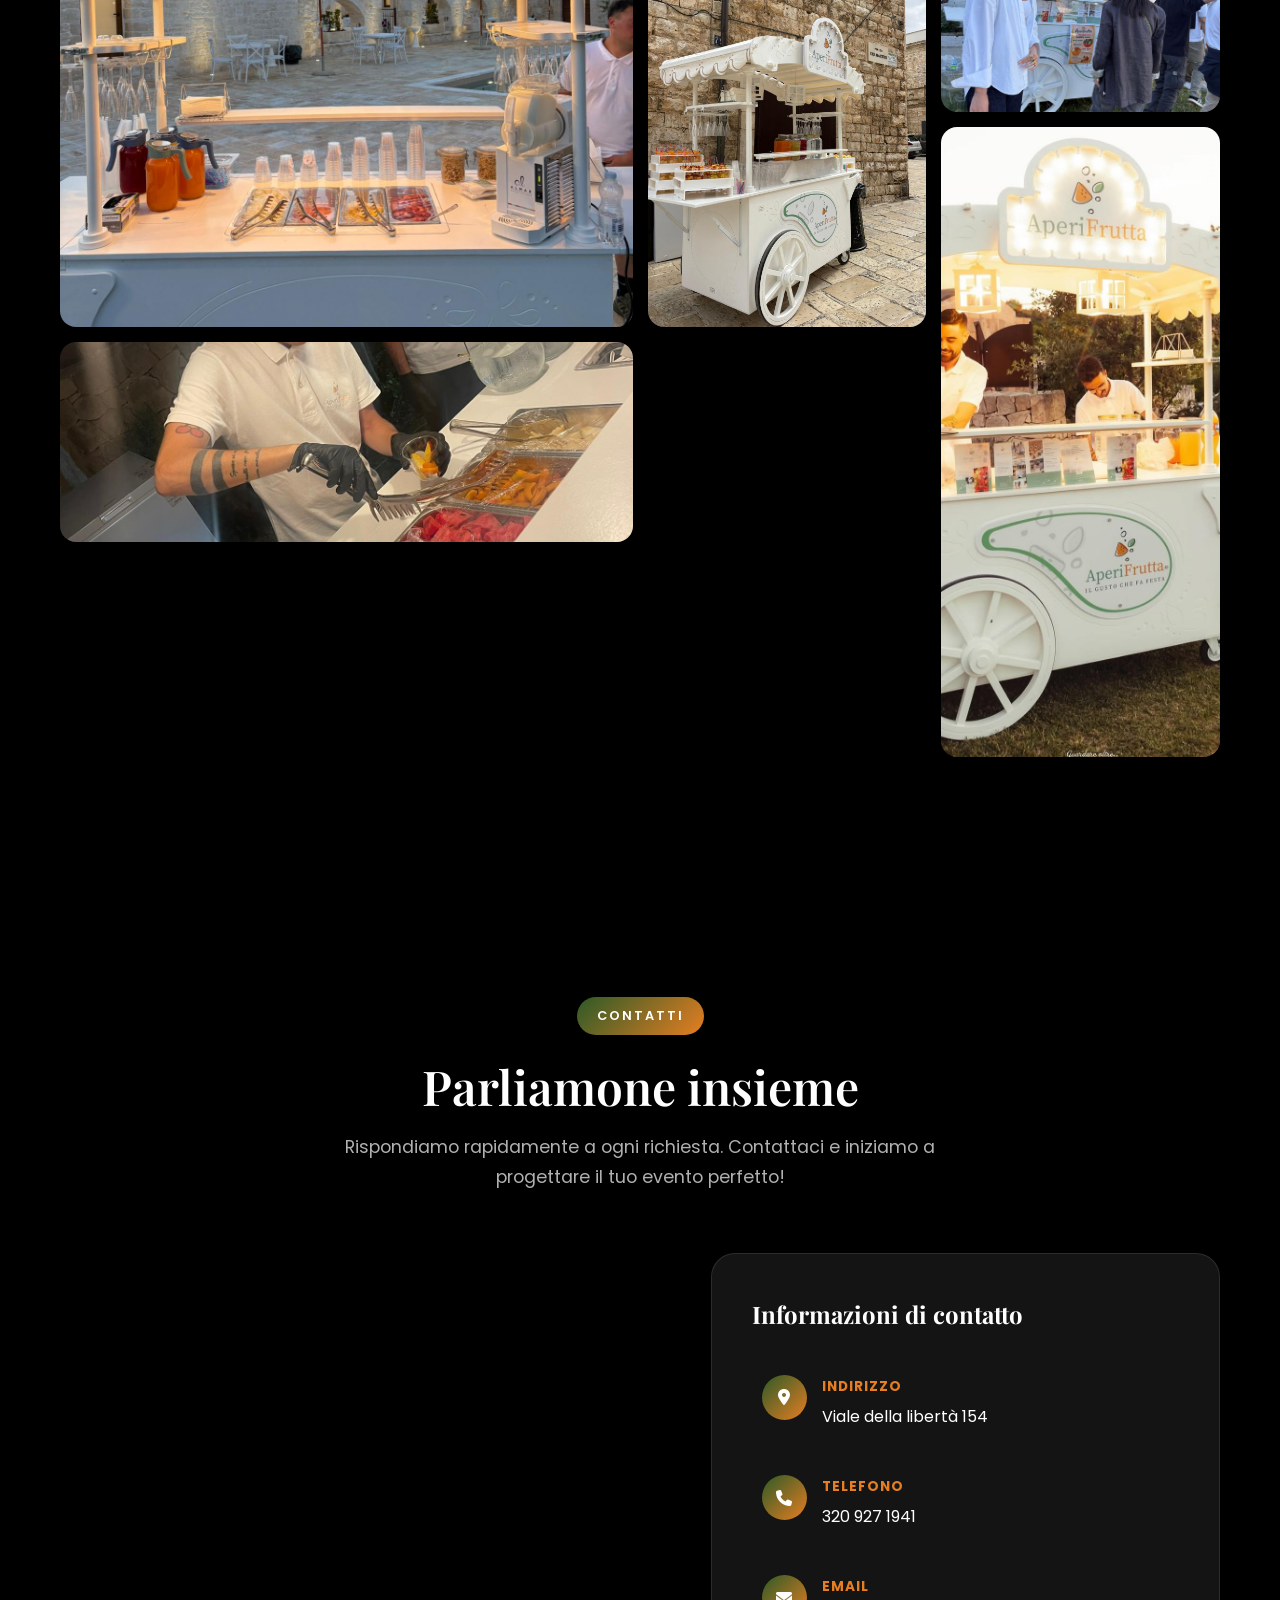
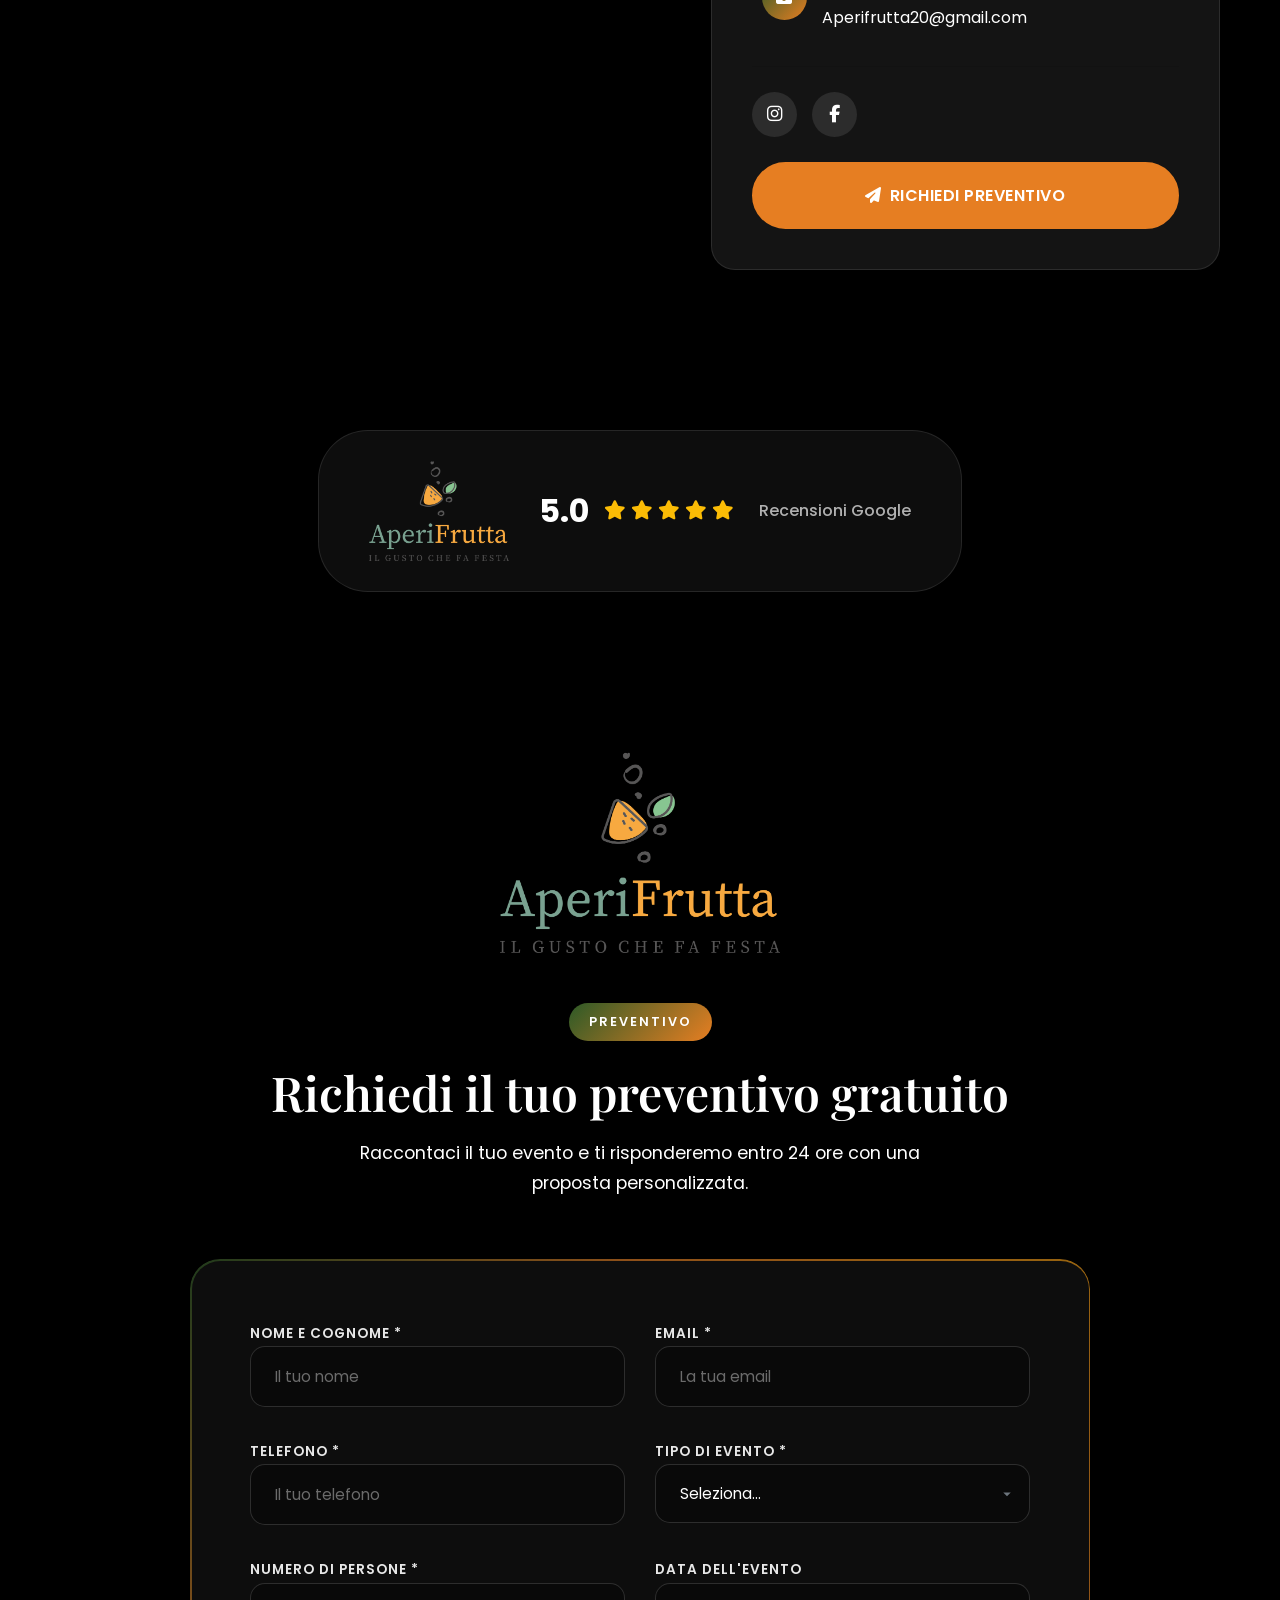
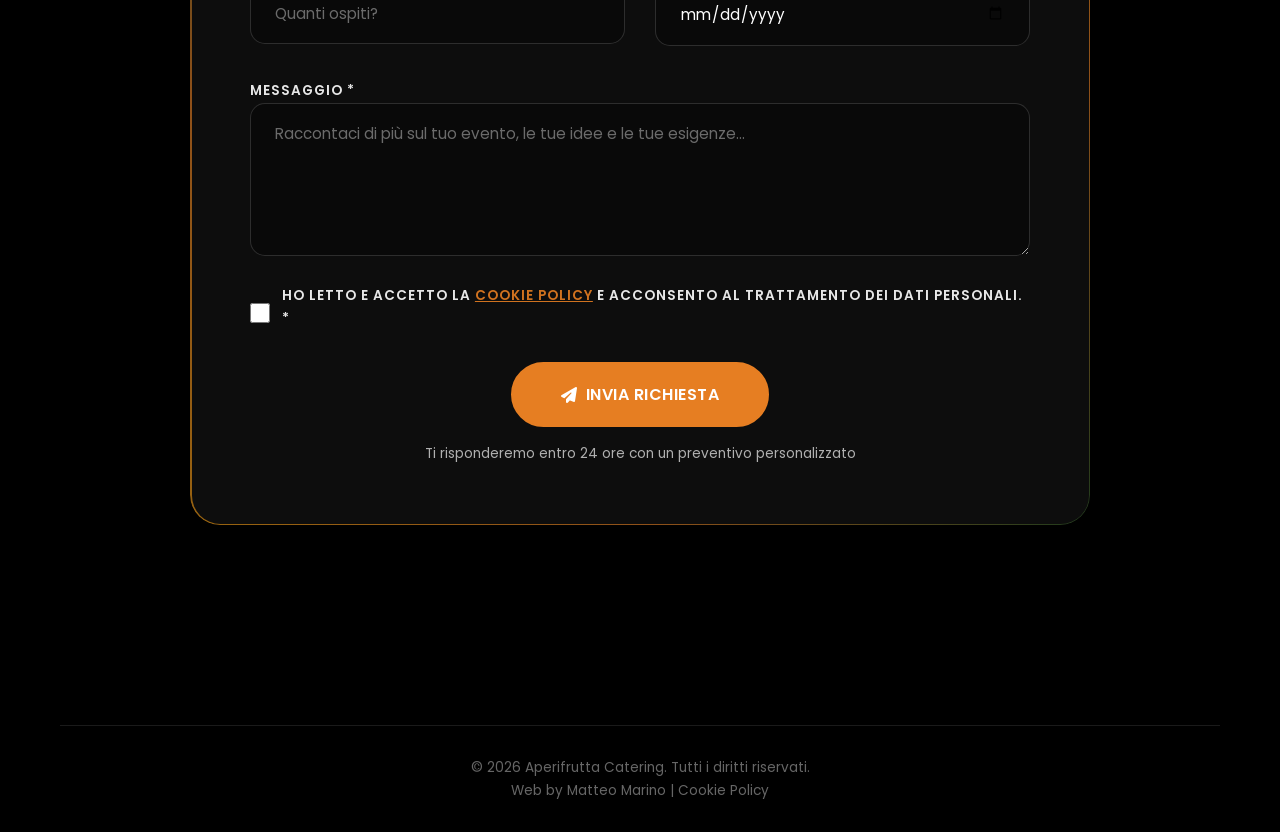
==== commit 3b9872ad: "1.2.0" ====
--- a/index.html
+++ b/index.html
@@ -4,7 +4,7 @@
     <meta charset="UTF-8">
     <meta name="viewport" content="width=device-width, initial-scale=1.0">
     <meta name="description" content="Aperifrutta - Servizi esclusivi di catering per eventi: Open Bar, Candy Bar, Frutta Fresca e allestimenti scenografici per matrimoni e feste private.">
-    <meta name="keywords" content="catering eventi, open bar matrimoni, candy bar, rinfresco cerimonie, frutta fresca eventi, gelato artigianale catering, popcorn e zucchero filato, Aperifrutta">
+    <meta name="keywords" content="catering eventi, open bar matrimoni, candy bar, rinfresco cerimonie, frutta fresca eventi, gelato artigianale catering, popcorn e zucchero filato, noleggio carretti, Aperifrutta">
     <meta name="author" content="Aperifrutta">
     <link rel="canonical" href="https://www.aperifrutta.com/">
     
@@ -194,6 +194,14 @@
                         <p>L'angolo della gioia: popcorn croccante e nuvole di zucchero filato preparati al momento per un'atmosfera di festa indimenticabile.</p>
                         <a href="#preventivo" class="servizio-link">Richiedi info <i class="fas fa-arrow-right"></i></a>
                     </div>
+                    <div class="servizio-card">
+                        <div class="servizio-icon">
+                            <i class="fas fa-store"></i>
+                        </div>
+                        <h3>Noleggio carretti</h3>
+                        <p>I nostri carretti scenografici a noleggio per il tuo evento: un tocco di stile vintage per allestire angoli dedicati a dolci, bevande e street food.</p>
+                        <a href="#preventivo" class="servizio-link">Richiedi info <i class="fas fa-arrow-right"></i></a>
+                    </div>
                 </div>
             </div>
         </section>
